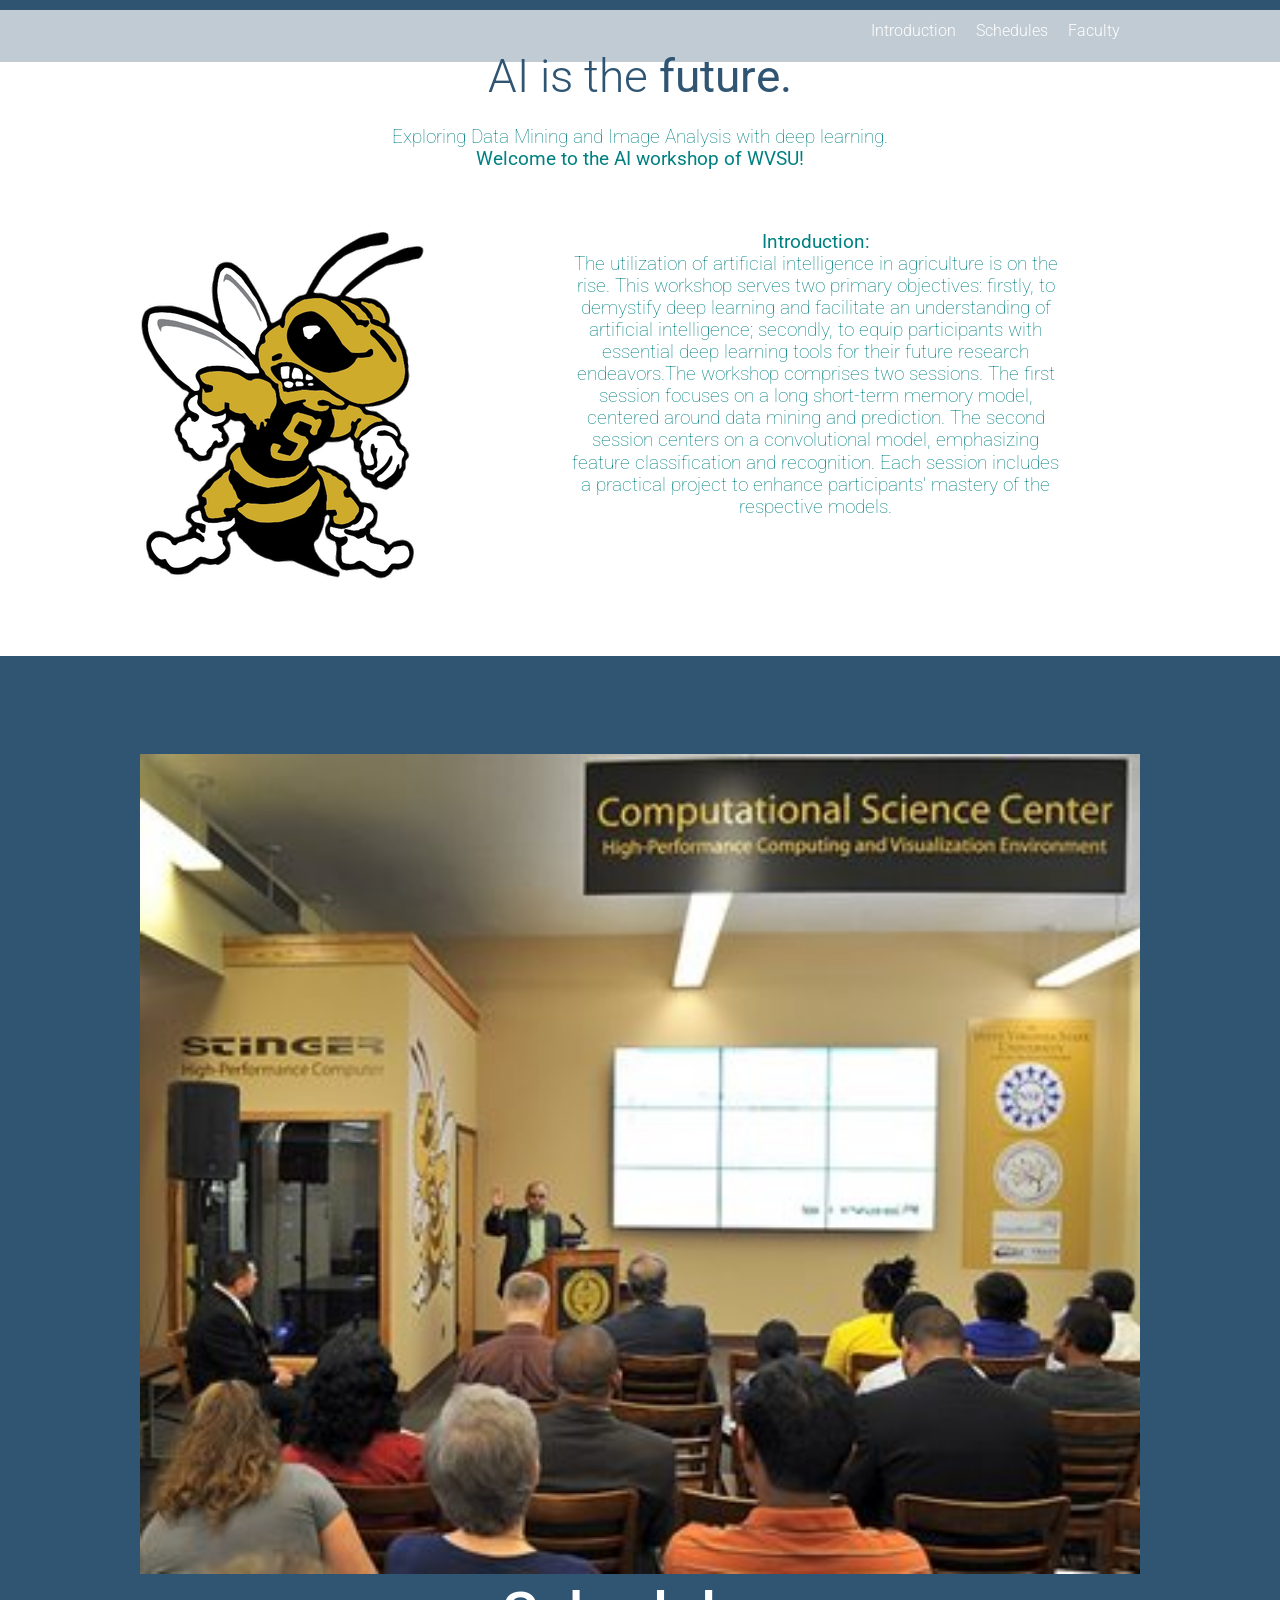
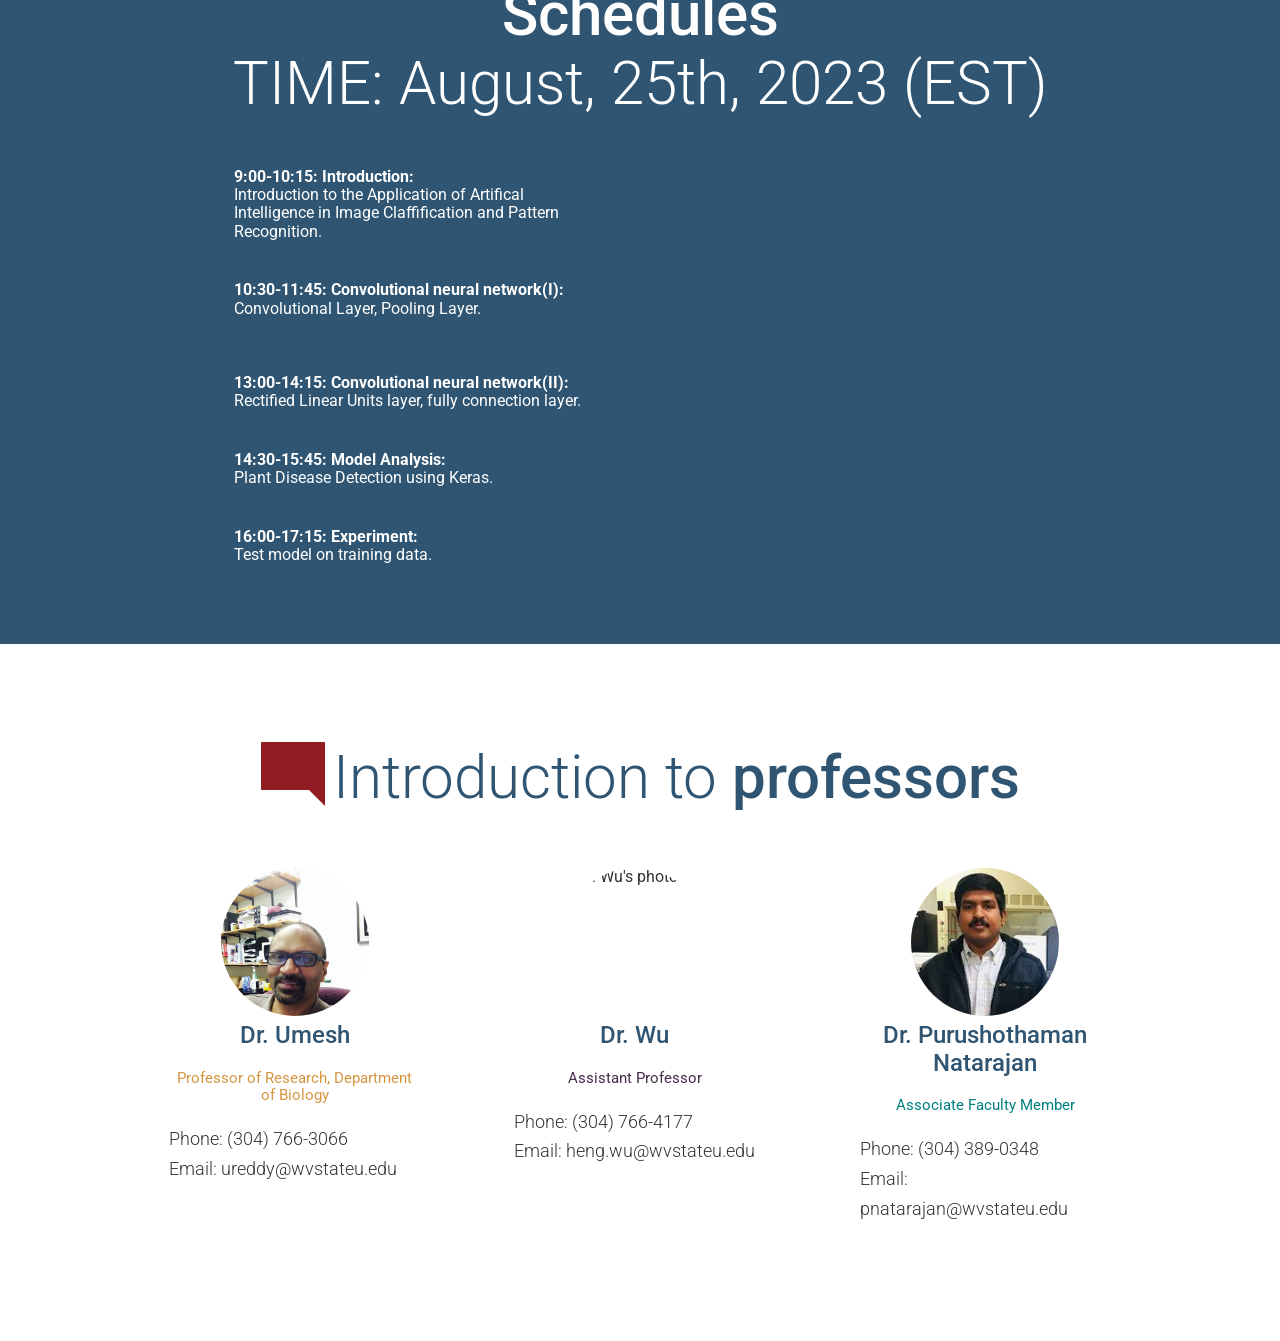
==== docs/index.html @ 5ffe2a47 "update the website" ====
<!doctype html><html class="htmlALL"><head id="top-"><meta name="viewport" content="width=device-width,initial-scale=1"/><link href="https://fonts.googleapis.com/css?family=Roboto:400,100,300,500,700" rel="stylesheet"><title>Artificial Intelligence Workshop, WVSU</title><meta name="keywords" content="AI workshop, WVSU"><meta name="description" content="The perfect pastiche of frontend and backend is my dream and ambition."><script defer="defer" src="698.e635b032599992b098b9.js"></script><script defer="defer" src="main.2eecd47213abffa13d63.js"></script><link href="styles.2eecd47213abffa13d63.css" rel="stylesheet"></head><body><header class="site-header"><div class="wrapper"><div class="site-header__menu-content"><nav class="primary-nav primary-nav--pull-right"><ul><li><a href="#introduction" id="our-introduction-link">Introduction</a></li><li><a href="#schedules" id="schedules-link">Schedules</a></li><li><a href="#faculty" id="faculty-link">Faculty</a></li></ul></nav></div></div></header><div class="large-hero"><div class="large-hero__text-content"><div class="wrapper"><h1 class="large-hero__title">AI workshop, WVSU</h1><h2 class="large-hero__subtitle"></h2><p class="large-hero__description"></p></div></div></div><div id="introduction" class="page-section" data-matching-link="#our-beginning-link"><div class="wrapper"><h2 class="headline headline--centered headlne--light headline--b-margin-small">AI is the <strong>future.</strong></h2><h3 class="headline headline--centered headline--orange headline--small headline--narrow headline--light headline--b-margin-large">Exploring Data Mining and Image Analysis with deep learning. <strong>Welcome to the AI workshop of WVSU!</strong></h3><div class="wrapper wrapper--medium wrapper--b-margin"></div><div class="row row--gutters generic-content-container wrapper--b-margin picture--uppermost-2nd"><div class="row__medium-4 row__medium-4--larger row__b-margin-until-medium"><picture><img class="lazyload" data-srcset="
            assets/images/WVSU.png" alt="WVSU's logo"></picture></div><div class="row__medium-8 row__medium-8--smaller"><div class="generic-content-container"><h2 class="headline headline--no-t-margin headline headline--centered headline--orange headline--small headline--narrow headline--light headline--b-margin-large"><strong>Introduction:</strong><br/>The utilization of artificial intelligence in agriculture is on the rise. This workshop serves two primary objectives: firstly, to demystify deep learning and facilitate an understanding of artificial intelligence; secondly, to equip participants with essential deep learning tools for their future research endeavors.The workshop comprises two sessions. The first session focuses on a long short-term memory model, centered around data mining and prediction. The second session centers on a convolutional model, emphasizing feature classification and recognition. Each session includes a practical project to enhance participants' mastery of the respective models.</h2></div></div></div></div></div><div id="schedules" class="page-section page-section--blue" data-matching-link="#projects-link"><div class="wrapper"><h2 class="section-title"><img class="section-title__icon" src="assets/images/Stinger4.jpg" style="width: 100%; height: 100%"><br/><strong>Schedules</strong><br/>TIME: August, 25th, 2023 (EST)</h2><div class="row row--gutters-large generic-content-container"><div class="row__medium-6"><div class="feature-item"><strong>9:00-10:15: Introduction:</strong><br/>Introduction to the Application of Artifical Intelligence in Image Claffification and Pattern Recognition.</div><div class="feature-item"><strong>10:30-11:45: Convolutional neural network(I):</strong> Convolutional Layer, Pooling Layer.<br/></div></div></div><div class="row__medium-6"><div class="feature-item"><strong>13:00-14:15: Convolutional neural network(II):</strong><br/>Rectified Linear Units layer, fully connection layer.</div></div><div class="row__medium-6"><div class="feature-item"><strong>14:30-15:45: Model Analysis:</strong><br/>Plant Disease Detection using Keras.</div></div><div class="feature-item"><strong>16:00-17:15: Experiment:</strong><br/>Test model on training data.</div></div></div><div id="faculty" class="page-section page-section--testimonials page-section--no-b-padding-until-large" data-matching-link="#testimonials-link"><div class="wrapper wrapper--no-padding-until-large"><h2 class="section-title section-title--blue"><img class="section-title__icon" src="assets/images/icons/comment.svg">Introduction to <strong>professors</strong></h2><div class="row row--gutters row--gutters-small row--equal-height-at-large row--t-padding generic-content-container"><div class="row__large-4"><div class="testimonial"><div class="testimonial__photo"><img class="lazyload" sizes="160px" data-srcset="assets/images/Padma.JPG" alt="Dr. Padma"></div><h3 class="testimonial__title">Dr. Umesh</h3><h4 class="testimonial__subtitle testimonial__subtitle__orange">Professor of Research, Department of Biology</h4><p>Phone: (304) 766-3066<br/>Email: ureddy@wvstateu.edu</p></div></div><div class="row__large-4"><div class="testimonial"><div class="testimonial__photo"><img class="lazyload" sizes="160px" data-srcset="assets/images/Heng_Wu.jpg" alt="Dr. Wu's photo"></div><h3 class="testimonial__title">Dr. Wu</h3><h4 class="testimonial__subtitle testimonial__subtitle__aubergine">Assistant Professor</h4><p>Phone: (304) 766-4177<br/>Email: heng.wu@wvstateu.edu</p></div></div><div class="row__large-4"><div class="testimonial testimonial--last"><div class="testimonial__photo"><img class="lazyload" sizes="160px" data-srcset="assets/images/Umesh.jpg
              " alt="Cat McKitty"></div><h3 class="testimonial__title">Dr. Purushothaman Natarajan<h4 class="testimonial__subtitle testimonial__subtitle__teal">Associate Faculty Member</h4><p>Phone: (304) 389-0348<br/>Email: pnatarajan@wvstateu.edu</p></h3></div></div></div></div></div><div id="copy-right"></div></body></html>
---- docs/styles.2eecd47213abffa13d63.css ----
/*! normalize.css v8.0.1 | MIT License | github.com/necolas/normalize.css */html{line-height:1.15;-webkit-text-size-adjust:100%}body{margin:0}main{display:block}h1{font-size:2em;margin:.67em 0}hr{box-sizing:content-box;height:0;overflow:visible}pre{font-family:monospace,monospace;font-size:1em}a{background-color:transparent}abbr[title]{border-bottom:none;text-decoration:underline;-webkit-text-decoration:underline dotted;text-decoration:underline dotted}b,strong{font-weight:bolder}code,kbd,samp{font-family:monospace,monospace;font-size:1em}small{font-size:80%}sub,sup{font-size:75%;line-height:0;position:relative;vertical-align:baseline}sub{bottom:-.25em}sup{top:-.5em}img{border-style:none}button,input,optgroup,select,textarea{font-family:inherit;font-size:100%;line-height:1.15;margin:0}button,input{overflow:visible}button,select{text-transform:none}[type=button],[type=reset],[type=submit],button{-webkit-appearance:button}[type=button]::-moz-focus-inner,[type=reset]::-moz-focus-inner,[type=submit]::-moz-focus-inner,button::-moz-focus-inner{border-style:none;padding:0}[type=button]:-moz-focusring,[type=reset]:-moz-focusring,[type=submit]:-moz-focusring,button:-moz-focusring{outline:1px dotted ButtonText}fieldset{padding:.35em .75em .625em}legend{box-sizing:border-box;color:inherit;display:table;max-width:100%;padding:0;white-space:normal}progress{vertical-align:baseline}textarea{overflow:auto}[type=checkbox],[type=radio]{box-sizing:border-box;padding:0}[type=number]::-webkit-inner-spin-button,[type=number]::-webkit-outer-spin-button{height:auto}[type=search]{-webkit-appearance:textfield;outline-offset:-2px}[type=search]::-webkit-search-decoration{-webkit-appearance:none}::-webkit-file-upload-button{-webkit-appearance:button;font:inherit}details{display:block}summary{display:list-item}[hidden],template{display:none}html{scroll-behavior:smooth}body{font-family:Roboto,sans-serif;color:#333}img{max-width:100%;height:auto}*{box-sizing:border-box}a{color:#d59541}.higurashi{color:#8f1d21;text-decoration:none}.large-hero{border-bottom:10px solid #2f5572;position:relative}.large-hero__image{display:block;width:100%;z-index:20}.large-hero__text-content{padding-top:60px;position:absolute;top:50%;transform:translateY(-30%);left:0;width:100%;text-align:center;z-index:10}@media (min-width:800px){.large-hero__text-content{transform:translateY(-100%)}}.large-hero__title{font-weight:300;color:#fff;font-size:2.4rem;margin:0}@media (min-width:530px){.large-hero__title{font-size:2.875rem}}@media (min-width:800px){.large-hero__title{transform:translateY(100%)}}@media (min-width:1010px){.large-hero__title{transform:translateY(-15%)}}.large-hero__subtitle{font-weight:300;color:rgba(165,42,42,.7);font-size:1.5rem;margin:0}@media (min-width:530px){.large-hero__subtitle{transform:translateY(-5px)}}@media (min-width:800px){.large-hero__subtitle{transform:translateY(200%)}}@media (min-width:1010px){.large-hero__subtitle{font-size:4.8rem;transform:translateY(0);z-index:1999}}.large-hero__description{font-size:2.875 rem;transform:translateY(-1rem)}@media (min-width:530px){.large-hero__description{font-size:1.875rem;transform:translateY(-2.5rem)}}@media (min-width:800px){.large-hero__description{transform:translateY(100%)}}@media (min-width:1010px){.large-hero__description{transform:translateY(20%)}}.large-hero__description{font-weight:100;text-shadow:2px 2px 0 rgba(0,0,0,.1);max-width:30rem;padding:0;margin-left:auto;margin-right:auto;color:red}.reveal-item{opacity:0;transition:opacity 1.5s ease-out,transform 1.5s ease-out;transform:scale(1.15)}.reveal-item--is-visible{opacity:1;transform:scale(1)}.btn{background-color:#2f5572;color:#fff;text-decoration:none;padding:.75rem 1.2rem;display:inline-block}.btn__orange{background-color:#d59541}.btn__large{padding:1.1rem 1.9rem;transform:translateY(-2rem)}@media (min-width:530px){.btn__large{font-size:1.25rem}}@media (min-width:800px){.btn__large{transform:translateY(1rem)}}.js-btn--orange-submit{display:block;margin-top:.675rem}.js-btn--orange-submit,.wrapper{margin-left:auto;margin-right:auto}.wrapper{overflow:hidden;padding-left:18px;padding-right:18px;max-width:1036px;z-index:1999}.wrapper--medium{max-width:976px}.wrapper--narrow{max-width:470px}.wrapper--no-padding-until-medium{padding-left:0;padding-right:0}@media (min-width:800px){.wrapper--no-padding-until-medium{padding-left:18px;padding-right:18px}}.wrapper--no-padding-until-large{padding-left:0;padding-right:0}@media (min-width:1010px){.wrapper--no-padding-until-large{padding-left:18px;padding-right:18px}}.wrapper .wrapper{padding-left:0;padding-right:0}.wrapper --b-margin{padding-bottom:1rem}@media (min-width:530px){.page-section{padding:1.2rem 0}}@media (min-width:800px){.page-section{padding:4.5rem 0}}@media (min-width:1010px){.page-section{padding:2.5rem 0}}.page-section--no-b-padding-until-medium{padding-bottom:0}@media (min-width:800px){.page-section--no-b-padding-until-medium{padding-bottom:4.5rem}}.page-section--no-b-padding-until-large{padding-bottom:0}@media (min-width:1010px){.page-section--no-b-padding-until-large{padding-bottom:4.5rem}}.page-section--blue{background-color:#2f5572;color:#fff}.page-section--testimonials{background-color:#e0e6ef}@media (min-width:1010px){.page-section--testimonials{background:url(../../assets/images/shell-bg.jpg) top no-repeat;background-size:cover}}.headline{font-weight:300;color:#2f5572;font-size:1.9rem}@media (min-width:530px){.headline{font-size:2.875rem}}.headline--centered{text-align:center}@media (min-width:1010px){.headline--centered{margin-top:0}}.headline--orange{color:teal}.headline--small{font-size:1.2rem}.headline--narrow{max-width:500px;margin-left:auto;margin-right:auto}.headline--light{font-weight:100}.headline--b-margin-small{margin-bottom:.5em}.headline--b-margin-large{margin-bottom:1.6em}@media (min-width:1010px){.headline--b-margin-large{margin-top:1rem}}.headline--no-t-margin{margin-top:0}.row--t-padding{padding-top:80px}.row{margin-bottom:1rem}@media (min-width:800px){.row{display:grid;margin-top:1.875rem;grid-template-columns:repeat(12,1fr)}.row__b-margin-until-medium{margin-bottom:0}.row--gutters{-moz-column-gap:5.3%;column-gap:5.3%}.row--gutters-large{-moz-column-gap:8%;column-gap:8%}.row--gutters-small{-moz-column-gap:3.6%;column-gap:3.6%}.row__large-1,.row__large-2,.row__large-3,.row__large-4,.row__large-5,.row__large-6,.row__large-7,.row__large-8,.row__large-9,.row__large-10,.row__large-11,.row__large-12{grid-column:span 12}.row__medium-4{grid-column:span 4}.row__medium-6{grid-column:span 6}.row__medium-8{grid-column:span 8}}@media (min-width:1010px){.row{display:grid;grid-template-columns:repeat(12,1fr)}.row__b-margin-until-large{margin-bottom:0}.row__large-4{grid-column:span 4}.row__large-6{grid-column:span 6}.row__large-8{grid-column:span 8}}.row__b-margin-until-medium{margin-bottom:1rem}@media (min-width:800px){.row--equal-height-at-medium{display:flex}}.row--equal-height-at-medium>div{float:none;display:flex}@media (min-width:1010px){.row--equal-height-at-large>div{display:flex}}.clear-me{clear:both}.generic-content-container p{font-weight:300;line-height:1.65;margin:0 0 1.8rem}@media (min-width:530px){.generic-content-container p{font-size:1.125rem}}.generic-content-container p a{font-weight:700}.section-title{font-size:2.55rem;font-weight:300;text-align:center}@media (min-width:530px){.section-title{font-size:3.75rem}}.section-title strong{font-weight:500}.section-title--blue{color:#2f5572}.section-title--less-margin{margin-bottom:1.3rem;margin-top:0}.section-title__icon{display:block;margin-left:auto;margin-right:auto;margin-bottom:.6rem}@media (min-width:530px){.section-title__icon{position:relative;top:8px;margin-right:.5rem;margin-left:0;margin-bottom:0;display:inline-block}}.feature-item{position:relative;padding-left:0}@media (min-width:530px){.feature-item{padding-left:94px}}.feature-item{padding-bottom:2.5rem}.feature-item__icon{display:block;margin:0 auto}@media (min-width:530px){.feature-item__icon{position:absolute;left:0}}.feature-item__title{font-size:1.6rem;font-weight:300;margin-top:.7em;margin-bottom:.8rem;margin-left:0;text-align:center}@media (min-width:530px){.feature-item__title{text-align:left;margin-top:1em;font-size:1.875rem}}.testimonial{background-color:hsla(0,0%,100%,.8);padding:0 18px 1px;margin-bottom:98px}@media (min-width:1010px){.testimonial{margin-bottom:0;padding:0 1.8125rem 1px}}.testimonial--last{margin-bottom:-1rem}@media (min-width:1010px){.testimonial--last{margin-bottom:0}}.testimonial__photo{border-radius:50%;overflow:hidden;width:160px;height:160px;margin:0 auto -80px;position:relative;top:-80px;border:6px solid hsla(0,0%,100%,.8)}.testimonial__title{color:#2f5572;text-align:center;font-size:1.5rem;font-weight:500;margin:0}.testimonial__subtitle{color:#d59541;text-align:center;font-weight:400;font-size:.9375rem;margin-top:.25rem 0 1rem 0}.testimonial__subtitle__orange{color:#d59541}.testimonial__subtitle__aubergine{color:#472c4c}.testimonial__subtitle__teal{color:teal}.site-footer{background-color:#2f5572;color:#fff;padding:.5rem 0;text-align:center}.site-footer__text{display:block;margin-bottom:2rem;font-weight:200}@media (min-width:800px){.site-footer__text{display:inline;margin-bottom:0;margin-right:1.4rem}}.site-header{padding:10px 0;position:absolute;width:100%;z-index:2000;transition:background-color .3s ease-out}.site-header--is-expanded{background-color:rgba(47,85,114,.55)}@media (min-width:800px){.site-header--is-expanded{position:fixed;background-color:rgba(47,85,114,.55)}}@media (min-width:800px){.site-header{position:fixed;background-color:rgba(47,85,114,.3)}.site-header--dark{background-color:rgba(23,51,72,.85)}}@media (min-width:800px){.site-header__btn-container{order:2}}.site-header__logo{position:absolute;top:0;left:50%;transition:all .3s ease-out;transform:translateX(-50%) scale(.8);transform-origin:50% 0;background-color:rgba(130,221,94,.55);padding:25px 36px;border-radius:30%}@media (min-width:800px){.site-header__logo{left:auto;transform:translateX(0);padding:25px 36px}.site-header--dark .site-header__logo{transform:scale(.45) translateY(.55rem);background-color:teal}}@media (min-width:1010px){.site-header--dark .site-header__logo{transform:scale(.35) rotate(50deg) translateY(5rem)}}.site-header__logo__graphic{text-indent:-9999px}.site-header__menu-icon{width:20px;height:19px;position:absolute;top:10px;right:10px;z-index:10}.site-header__menu-icon:before{content:"";position:absolute;top:0;left:0;width:20px;height:3px;background-color:teal;transform-origin:0 0;transition:transform .3s ease-out}.site-header__menu-icon__middle{position:absolute;top:8px;left:0;width:20px;height:1.5px;background-color:teal;transition:all .3f ease-out;transform-origin:0 50%}@media (min-width:800px){.site-header__menu-icon__middle{display:none}}.site-header__menu-icon:after{content:"";position:absolute;bottom:0;left:0;width:20px;height:3px;background-color:teal;transform-origin:0 100%;transition:transform .3f ease-out}@media (min-width:800px){.site-header__menu-icon,.site-header__menu-icon:after{display:none}}.site-header__menu-icon--close-x:before{transform:rotate(45deg) scaleX(1.25);background-color:#8f1d21;height:4px}.site-header__menu-icon--close-x .site-header__menu-icon__middle{opacity:0;transform:scaleX(0)}.site-header__menu-icon--close-x:after{transform:rotate(-45deg) scaleX(1.25) translateY(1px);background-color:#8f1d21;height:4px}.site-header__menu-content{opacity:0;transform:scale(1.2);transition:all .3s ease-out;z-index:-10;position:relative;display:block;padding-top:90px;text-align:center}@media (min-width:800px){.site-header__menu-content{display:flex;justify-content:flex-end;opacity:1;z-index:1;padding-top:0;transform:scale(1)}}.site-header__menu-content--is-visible{opacity:1;z-index:1;transform:scale(1)}.primary-nav{padding-top:10px}@media (min-width:800px){.primary-nav{padding-top:0}}.primary-nav ul{margin:0;padding:0}.primary-nav li{list-style:none;display:inline-block;padding-right:7px}@media (min-width:800px){.primary-nav li{padding-right:20px}}.primary-nav li:last-child{padding-right:0}@media (min-width:800px){.primary-nav li:last-child{padding-right:20px}}.primary-nav a{color:#fff;font-weight:300;text-decoration:none;display:block;padding:5px 8px;font-size:.8rem;background-color:rgba(47,85,114,.5)}@media (min-width:800px){.primary-nav a{font-size:1rem;padding:12px 0;background-color:transparent}.primary-nav a.is-current-link{color:#fabb69}}.modal{opacity:0;visibility:hidden;transform:scale(1.2);transition:all .3s ease-out;position:fixed;top:0;bottom:0;left:0;right:0;color:#472c4c;background-color:hsla(0,0%,100%,.94);z-index:50000;display:flex}.modal--is-visible{opacity:1;visibility:visible;transform:scale(1)}.modal__inner{flex:1;margin:auto}.modal__description{text-align:center;font-size:1.3rem;font-weight:300;color:teal}.modal__close{position:absolute;top:15px;right:15px;font-size:2rem;transform:scaleX(1.2);transform-origin:100% 0;cursor:pointer;color:teal;transition:.3s ease-in-out}.modal__close:hover{color:#8f1d21;transform:rotate(-3deg) scaleX(1.3)}.social-icons{text-align:center}.social-icons__icon{background-color:#d59541;display:inline-block;width:100px;height:72px;margin:0 5px 5px;position:relative}@media (min-width:530px){.social-icons__icon{width:72px;height:72px}}.social-icons__icon img{display:block;position:absolute;top:50%;left:50%;transform:translate(-50%,-50%)}.client-area{padding:13px;text-align:center}.client-area__form-inner{display:grid;grid-row-gap:5px}@media (min-width:530px){.client-area__form-inner{grid-row-gap:10px}}@media (min-width:800px){.client-area__form-inner{grid-row-gap:15px}}@media (min-width:1010px){.client-area__form-inner{grid-column-gap:30px;grid-row-gap:10px;grid-template-columns:repeat(auto-fill,minmax(250px,1fr))}}@media (min-width:1010px){.client-area__input-full-wdith{transform:translateX(115%)}}.client-area__error{color:red}@media (min-width:1010px){.client-area__error{margin-bottom:0}}.client-area__content_area_h3{text-align:center;color:#472c4c;margin-top:.5rem;margin-bottom:.5rem}.client-area__content_area_p{text-align:center;color:teal;margin-top:.5rem;margin-bottom:.5rem}.body-no-scroll{overflow:hidden}@media (min-width:800px){.top{font-weight:400;display:block;position:fixed;bottom:0;right:0;background-color:rgba(0,128,128,.3);color:#000;padding:1rem;border-radius:50%;transition:.3s ease-out}.top:hover{text-shadow:1px 1px red;transform:rotate(-20deg) scale(1.15) translateY(-1rem);cursor:pointer}.top__hidden{width:0;height:0;margin:0;padding:0;border:none}}
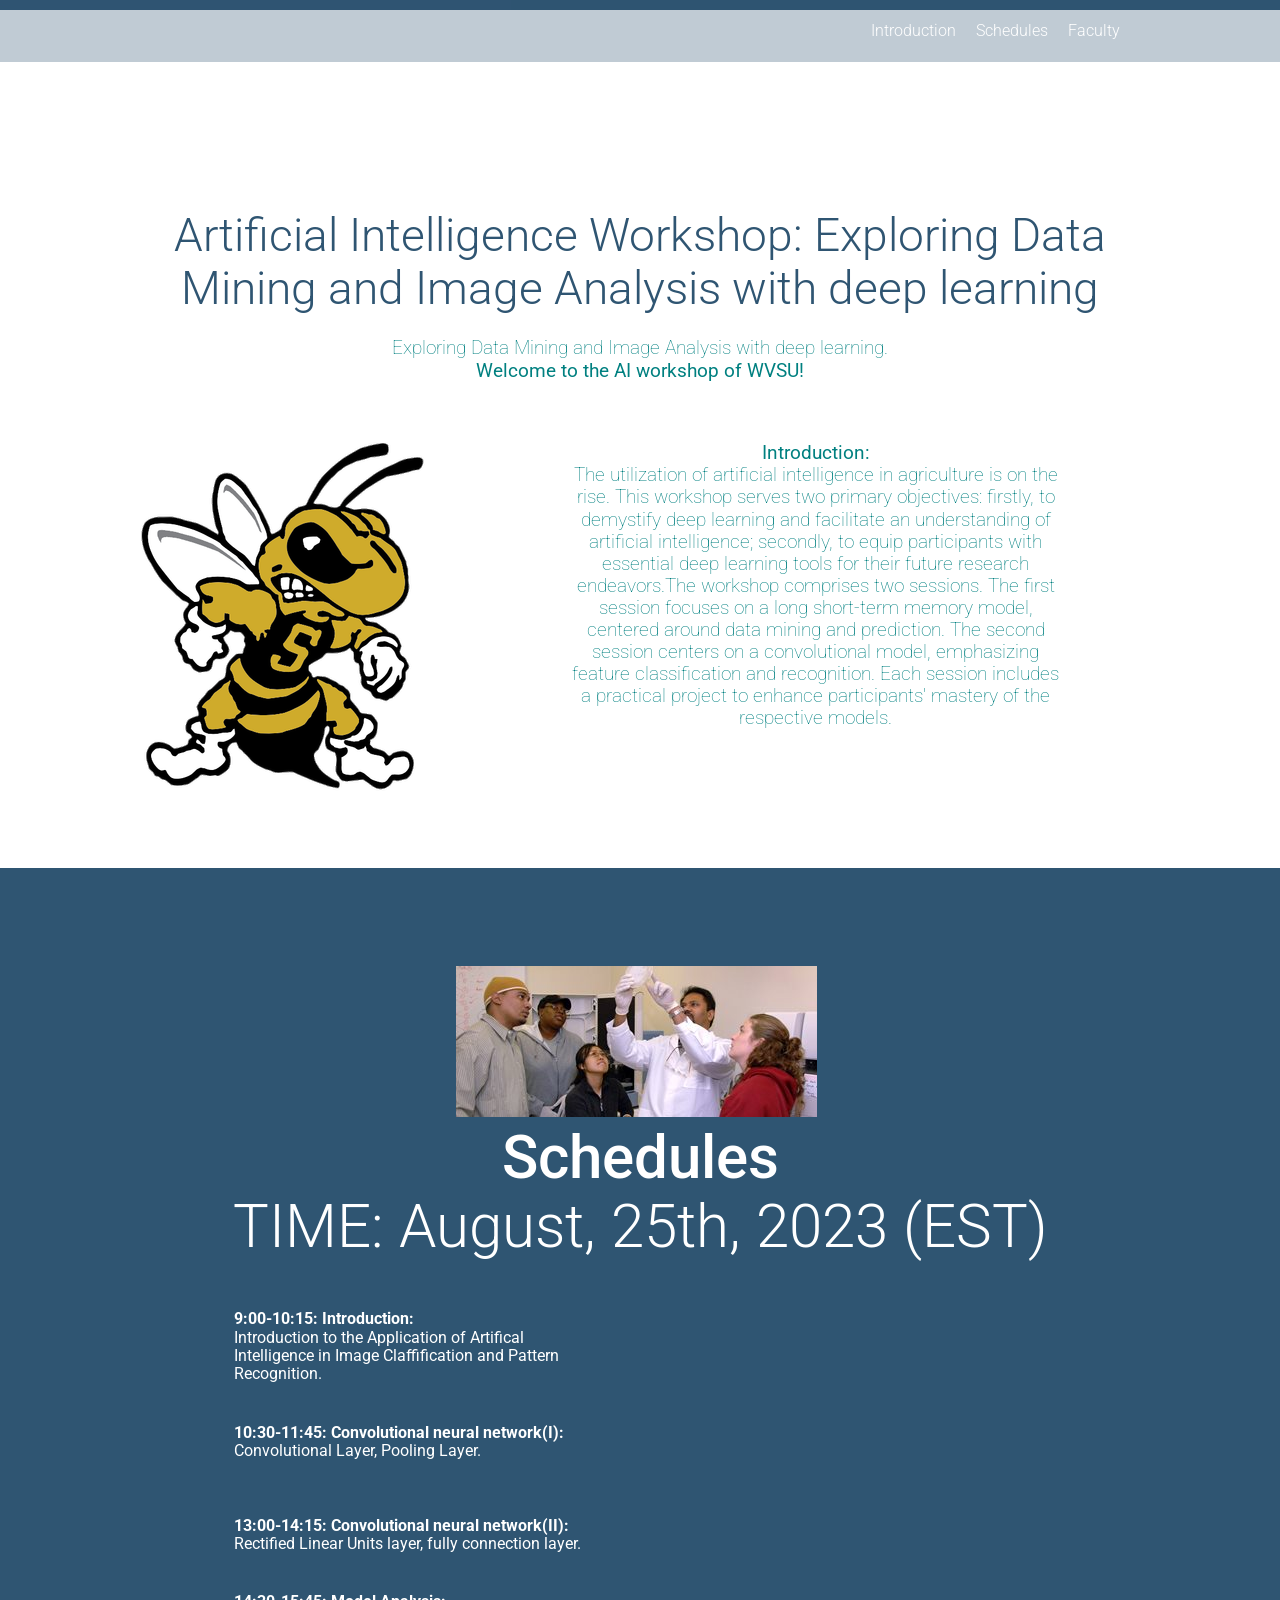
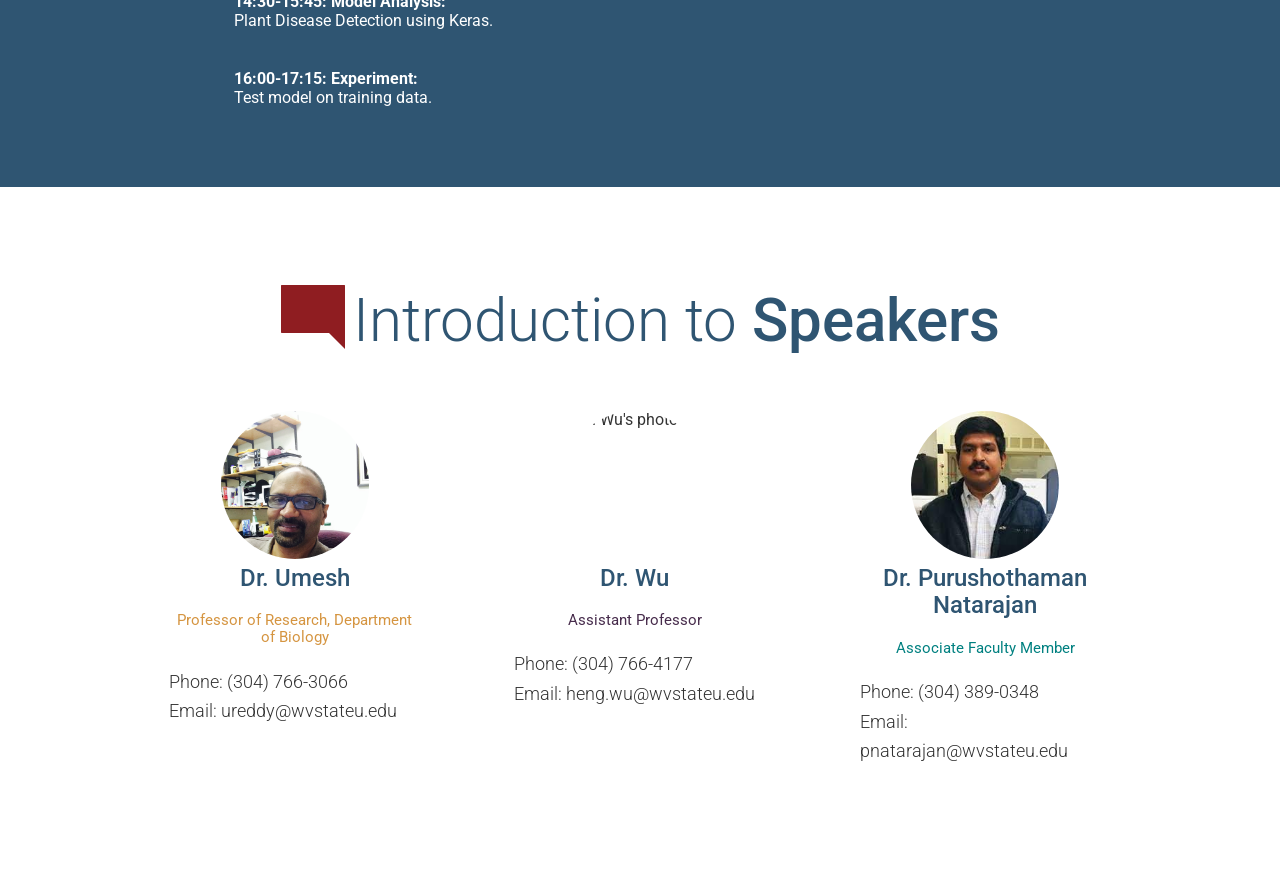
==== commit 6ce2e877: "update" ====
--- a/docs/index.html
+++ b/docs/index.html
@@ -1,3 +1,3 @@
-<!doctype html><html class="htmlALL"><head id="top-"><meta name="viewport" content="width=device-width,initial-scale=1"/><link href="https://fonts.googleapis.com/css?family=Roboto:400,100,300,500,700" rel="stylesheet"><title>Artificial Intelligence Workshop, WVSU</title><meta name="keywords" content="AI workshop, WVSU"><meta name="description" content="The perfect pastiche of frontend and backend is my dream and ambition."><script defer="defer" src="698.e635b032599992b098b9.js"></script><script defer="defer" src="main.2eecd47213abffa13d63.js"></script><link href="styles.2eecd47213abffa13d63.css" rel="stylesheet"></head><body><header class="site-header"><div class="wrapper"><div class="site-header__menu-content"><nav class="primary-nav primary-nav--pull-right"><ul><li><a href="#introduction" id="our-introduction-link">Introduction</a></li><li><a href="#schedules" id="schedules-link">Schedules</a></li><li><a href="#faculty" id="faculty-link">Faculty</a></li></ul></nav></div></div></header><div class="large-hero"><div class="large-hero__text-content"><div class="wrapper"><h1 class="large-hero__title">AI workshop, WVSU</h1><h2 class="large-hero__subtitle"></h2><p class="large-hero__description"></p></div></div></div><div id="introduction" class="page-section" data-matching-link="#our-beginning-link"><div class="wrapper"><h2 class="headline headline--centered headlne--light headline--b-margin-small">AI is the <strong>future.</strong></h2><h3 class="headline headline--centered headline--orange headline--small headline--narrow headline--light headline--b-margin-large">Exploring Data Mining and Image Analysis with deep learning. <strong>Welcome to the AI workshop of WVSU!</strong></h3><div class="wrapper wrapper--medium wrapper--b-margin"></div><div class="row row--gutters generic-content-container wrapper--b-margin picture--uppermost-2nd"><div class="row__medium-4 row__medium-4--larger row__b-margin-until-medium"><picture><img class="lazyload" data-srcset="
-            assets/images/WVSU.png" alt="WVSU's logo"></picture></div><div class="row__medium-8 row__medium-8--smaller"><div class="generic-content-container"><h2 class="headline headline--no-t-margin headline headline--centered headline--orange headline--small headline--narrow headline--light headline--b-margin-large"><strong>Introduction:</strong><br/>The utilization of artificial intelligence in agriculture is on the rise. This workshop serves two primary objectives: firstly, to demystify deep learning and facilitate an understanding of artificial intelligence; secondly, to equip participants with essential deep learning tools for their future research endeavors.The workshop comprises two sessions. The first session focuses on a long short-term memory model, centered around data mining and prediction. The second session centers on a convolutional model, emphasizing feature classification and recognition. Each session includes a practical project to enhance participants' mastery of the respective models.</h2></div></div></div></div></div><div id="schedules" class="page-section page-section--blue" data-matching-link="#projects-link"><div class="wrapper"><h2 class="section-title"><img class="section-title__icon" src="assets/images/Stinger4.jpg" style="width: 100%; height: 100%"><br/><strong>Schedules</strong><br/>TIME: August, 25th, 2023 (EST)</h2><div class="row row--gutters-large generic-content-container"><div class="row__medium-6"><div class="feature-item"><strong>9:00-10:15: Introduction:</strong><br/>Introduction to the Application of Artifical Intelligence in Image Claffification and Pattern Recognition.</div><div class="feature-item"><strong>10:30-11:45: Convolutional neural network(I):</strong> Convolutional Layer, Pooling Layer.<br/></div></div></div><div class="row__medium-6"><div class="feature-item"><strong>13:00-14:15: Convolutional neural network(II):</strong><br/>Rectified Linear Units layer, fully connection layer.</div></div><div class="row__medium-6"><div class="feature-item"><strong>14:30-15:45: Model Analysis:</strong><br/>Plant Disease Detection using Keras.</div></div><div class="feature-item"><strong>16:00-17:15: Experiment:</strong><br/>Test model on training data.</div></div></div><div id="faculty" class="page-section page-section--testimonials page-section--no-b-padding-until-large" data-matching-link="#testimonials-link"><div class="wrapper wrapper--no-padding-until-large"><h2 class="section-title section-title--blue"><img class="section-title__icon" src="assets/images/icons/comment.svg">Introduction to <strong>professors</strong></h2><div class="row row--gutters row--gutters-small row--equal-height-at-large row--t-padding generic-content-container"><div class="row__large-4"><div class="testimonial"><div class="testimonial__photo"><img class="lazyload" sizes="160px" data-srcset="assets/images/Padma.JPG" alt="Dr. Padma"></div><h3 class="testimonial__title">Dr. Umesh</h3><h4 class="testimonial__subtitle testimonial__subtitle__orange">Professor of Research, Department of Biology</h4><p>Phone: (304) 766-3066<br/>Email: ureddy@wvstateu.edu</p></div></div><div class="row__large-4"><div class="testimonial"><div class="testimonial__photo"><img class="lazyload" sizes="160px" data-srcset="assets/images/Heng_Wu.jpg" alt="Dr. Wu's photo"></div><h3 class="testimonial__title">Dr. Wu</h3><h4 class="testimonial__subtitle testimonial__subtitle__aubergine">Assistant Professor</h4><p>Phone: (304) 766-4177<br/>Email: heng.wu@wvstateu.edu</p></div></div><div class="row__large-4"><div class="testimonial testimonial--last"><div class="testimonial__photo"><img class="lazyload" sizes="160px" data-srcset="assets/images/Umesh.jpg
+<!doctype html><html class="htmlALL"><head id="top-"><meta name="viewport" content="width=device-width,initial-scale=1"/><link href="https://fonts.googleapis.com/css?family=Roboto:400,100,300,500,700" rel="stylesheet"><title>Artificial Intelligence Workshop, WVSU</title><meta name="keywords" content="AI workshop, WVSU"><meta name="description" content="The perfect pastiche of frontend and backend is my dream and ambition."><script defer="defer" src="698.e635b032599992b098b9.js"></script><script defer="defer" src="main.91703d9a376bd09594d3.js"></script><link href="styles.91703d9a376bd09594d3.css" rel="stylesheet"></head><body><header class="site-header"><div class="wrapper"><div class="site-header__menu-content"><nav class="primary-nav primary-nav--pull-right"><ul><li><a href="#introduction" id="our-introduction-link">Introduction</a></li><li><a href="#schedules" id="schedules-link">Schedules</a></li><li><a href="#faculty" id="faculty-link">Faculty</a></li></ul></nav></div></div></header><div class="large-hero"><div class="large-hero__text-content"><div class="wrapper"><h1 class="large-hero__title">AI workshop, WVSU</h1><h2 class="large-hero__subtitle"></h2><p class="large-hero__description"></p></div></div></div><div id="introduction" class="page-section" data-matching-link="#our-beginning-link"><div class="wrapper"><h2 class="headline headline--centered headlne--light headline--b-margin-small"><br/><br/><br/>Artificial Intelligence Workshop: Exploring Data Mining and Image Analysis with deep learning</h2><h3 class="headline headline--centered headline--orange headline--small headline--narrow headline--light headline--b-margin-large">Exploring Data Mining and Image Analysis with deep learning. <strong>Welcome to the AI workshop of WVSU!</strong></h3><div class="wrapper wrapper--medium wrapper--b-margin"></div><div class="row row--gutters generic-content-container wrapper--b-margin picture--uppermost-2nd"><div class="row__medium-4 row__medium-4--larger row__b-margin-until-medium"><picture><img class="lazyload" data-srcset="
+            assets/images/WVSU.png" alt="WVSU's logo"></picture></div><div class="row__medium-8 row__medium-8--smaller"><div class="generic-content-container"><h2 class="headline headline--no-t-margin headline headline--centered headline--orange headline--small headline--narrow headline--light headline--b-margin-large"><strong>Introduction:</strong><br/>The utilization of artificial intelligence in agriculture is on the rise. This workshop serves two primary objectives: firstly, to demystify deep learning and facilitate an understanding of artificial intelligence; secondly, to equip participants with essential deep learning tools for their future research endeavors.The workshop comprises two sessions. The first session focuses on a long short-term memory model, centered around data mining and prediction. The second session centers on a convolutional model, emphasizing feature classification and recognition. Each session includes a practical project to enhance participants' mastery of the respective models.</h2></div></div></div></div></div><div id="schedules" class="page-section page-section--blue" data-matching-link="#projects-link"><div class="wrapper"><h2 class="section-title"><img class="section-title__icon" src="assets/images/biology.jpg"><br/><strong>Schedules</strong><br/>TIME: August, 25th, 2023 (EST)</h2><div class="row row--gutters-large generic-content-container"><div class="row__medium-6"><div class="feature-item"><strong>9:00-10:15: Introduction:</strong><br/>Introduction to the Application of Artifical Intelligence in Image Claffification and Pattern Recognition.</div><div class="feature-item"><strong>10:30-11:45: Convolutional neural network(I):</strong> Convolutional Layer, Pooling Layer.<br/></div></div></div><div class="row__medium-6"><div class="feature-item"><strong>13:00-14:15: Convolutional neural network(II):</strong><br/>Rectified Linear Units layer, fully connection layer.</div></div><div class="row__medium-6"><div class="feature-item"><strong>14:30-15:45: Model Analysis:</strong><br/>Plant Disease Detection using Keras.</div></div><div class="feature-item"><strong>16:00-17:15: Experiment:</strong><br/>Test model on training data.</div></div></div><div id="faculty" class="page-section page-section--testimonials page-section--no-b-padding-until-large" data-matching-link="#testimonials-link"><div class="wrapper wrapper--no-padding-until-large"><h2 class="section-title section-title--blue"><img class="section-title__icon" src="assets/images/icons/comment.svg">Introduction to <strong>Speakers</strong></h2><div class="row row--gutters row--gutters-small row--equal-height-at-large row--t-padding generic-content-container"><div class="row__large-4"><div class="testimonial"><div class="testimonial__photo"><img class="lazyload" sizes="160px" data-srcset="assets/images/Padma.JPG" alt="Dr. Padma"></div><h3 class="testimonial__title">Dr. Umesh</h3><h4 class="testimonial__subtitle testimonial__subtitle__orange">Professor of Research, Department of Biology</h4><p>Phone: (304) 766-3066<br/>Email: ureddy@wvstateu.edu</p></div></div><div class="row__large-4"><div class="testimonial"><div class="testimonial__photo"><img class="lazyload" sizes="160px" data-srcset="assets/images/Heng_Wu.jpg" alt="Dr. Wu's photo"></div><h3 class="testimonial__title">Dr. Wu</h3><h4 class="testimonial__subtitle testimonial__subtitle__aubergine">Assistant Professor</h4><p>Phone: (304) 766-4177<br/>Email: heng.wu@wvstateu.edu</p></div></div><div class="row__large-4"><div class="testimonial testimonial--last"><div class="testimonial__photo"><img class="lazyload" sizes="160px" data-srcset="assets/images/Umesh.jpg
               " alt="Cat McKitty"></div><h3 class="testimonial__title">Dr. Purushothaman Natarajan<h4 class="testimonial__subtitle testimonial__subtitle__teal">Associate Faculty Member</h4><p>Phone: (304) 389-0348<br/>Email: pnatarajan@wvstateu.edu</p></h3></div></div></div></div></div><div id="copy-right"></div></body></html>
--- a/docs/styles.91703d9a376bd09594d3.css
+++ b/docs/styles.91703d9a376bd09594d3.css
@@ -0,0 +1 @@
+/*! normalize.css v8.0.1 | MIT License | github.com/necolas/normalize.css */html{line-height:1.15;-webkit-text-size-adjust:100%}body{margin:0}main{display:block}h1{font-size:2em;margin:.67em 0}hr{box-sizing:content-box;height:0;overflow:visible}pre{font-family:monospace,monospace;font-size:1em}a{background-color:transparent}abbr[title]{border-bottom:none;text-decoration:underline;-webkit-text-decoration:underline dotted;text-decoration:underline dotted}b,strong{font-weight:bolder}code,kbd,samp{font-family:monospace,monospace;font-size:1em}small{font-size:80%}sub,sup{font-size:75%;line-height:0;position:relative;vertical-align:baseline}sub{bottom:-.25em}sup{top:-.5em}img{border-style:none}button,input,optgroup,select,textarea{font-family:inherit;font-size:100%;line-height:1.15;margin:0}button,input{overflow:visible}button,select{text-transform:none}[type=button],[type=reset],[type=submit],button{-webkit-appearance:button}[type=button]::-moz-focus-inner,[type=reset]::-moz-focus-inner,[type=submit]::-moz-focus-inner,button::-moz-focus-inner{border-style:none;padding:0}[type=button]:-moz-focusring,[type=reset]:-moz-focusring,[type=submit]:-moz-focusring,button:-moz-focusring{outline:1px dotted ButtonText}fieldset{padding:.35em .75em .625em}legend{box-sizing:border-box;color:inherit;display:table;max-width:100%;padding:0;white-space:normal}progress{vertical-align:baseline}textarea{overflow:auto}[type=checkbox],[type=radio]{box-sizing:border-box;padding:0}[type=number]::-webkit-inner-spin-button,[type=number]::-webkit-outer-spin-button{height:auto}[type=search]{-webkit-appearance:textfield;outline-offset:-2px}[type=search]::-webkit-search-decoration{-webkit-appearance:none}::-webkit-file-upload-button{-webkit-appearance:button;font:inherit}details{display:block}summary{display:list-item}[hidden],template{display:none}html{scroll-behavior:smooth}body{font-family:Roboto,sans-serif;color:#333}img{max-width:100%;height:auto}*{box-sizing:border-box}a{color:#d59541}.higurashi{color:#8f1d21;text-decoration:none}.large-hero{border-bottom:10px solid #2f5572;position:relative}.large-hero__image{display:block;width:100%;z-index:20}.large-hero__text-content{padding-top:60px;position:absolute;top:50%;transform:translateY(-30%);left:0;width:100%;text-align:center;z-index:10}@media (min-width:800px){.large-hero__text-content{transform:translateY(-100%)}}.large-hero__title{font-weight:300;color:#fff;font-size:2.4rem;margin:0}@media (min-width:530px){.large-hero__title{font-size:2.875rem}}@media (min-width:800px){.large-hero__title{transform:translateY(100%)}}@media (min-width:1010px){.large-hero__title{transform:translateY(-15%)}}.large-hero__subtitle{font-weight:300;color:rgba(165,42,42,.7);font-size:1.5rem;margin:0}@media (min-width:530px){.large-hero__subtitle{transform:translateY(-5px)}}@media (min-width:800px){.large-hero__subtitle{transform:translateY(200%)}}@media (min-width:1010px){.large-hero__subtitle{font-size:4.8rem;transform:translateY(0);z-index:1999}}.large-hero__description{font-size:2.875 rem;transform:translateY(-1rem)}@media (min-width:530px){.large-hero__description{font-size:1.875rem;transform:translateY(-2.5rem)}}@media (min-width:800px){.large-hero__description{transform:translateY(100%)}}@media (min-width:1010px){.large-hero__description{transform:translateY(20%)}}.large-hero__description{font-weight:100;text-shadow:2px 2px 0 rgba(0,0,0,.1);max-width:30rem;padding:0;margin-left:auto;margin-right:auto;color:red}.reveal-item{opacity:0;transition:opacity 1.5s ease-out,transform 1.5s ease-out;transform:scale(1.15)}.reveal-item--is-visible{opacity:1;transform:scale(1)}.btn{background-color:#2f5572;color:#fff;text-decoration:none;padding:.75rem 1.2rem;display:inline-block}.btn__orange{background-color:#d59541}.btn__large{padding:1.1rem 1.9rem;transform:translateY(-2rem)}@media (min-width:530px){.btn__large{font-size:1.25rem}}@media (min-width:800px){.btn__large{transform:translateY(1rem)}}.js-btn--orange-submit{display:block;margin-top:.675rem}.js-btn--orange-submit,.wrapper{margin-left:auto;margin-right:auto}.wrapper{overflow:hidden;padding-left:18px;padding-right:18px;max-width:1036px;z-index:1999}.wrapper--medium{max-width:976px}.wrapper--narrow{max-width:470px}.wrapper--no-padding-until-medium{padding-left:0;padding-right:0}@media (min-width:800px){.wrapper--no-padding-until-medium{padding-left:18px;padding-right:18px}}.wrapper--no-padding-until-large{padding-left:0;padding-right:0}@media (min-width:1010px){.wrapper--no-padding-until-large{padding-left:18px;padding-right:18px}}.wrapper .wrapper{padding-left:0;padding-right:0}.wrapper --b-margin{padding-bottom:1rem}@media (min-width:530px){.page-section{padding:1.2rem 0}}@media (min-width:800px){.page-section{padding:4.5rem 0}}@media (min-width:1010px){.page-section{padding:2.5rem 0}}.page-section--no-b-padding-until-medium{padding-bottom:0}@media (min-width:800px){.page-section--no-b-padding-until-medium{padding-bottom:4.5rem}}.page-section--no-b-padding-until-large{padding-bottom:0}@media (min-width:1010px){.page-section--no-b-padding-until-large{padding-bottom:4.5rem}}.page-section--blue{background-color:#2f5572;color:#fff}.page-section--testimonials{background-color:#e0e6ef}@media (min-width:1010px){.page-section--testimonials{background:url(../../assets/images/shell-bg.jpg) top no-repeat;background-size:cover}}.headline{font-weight:300;color:#2f5572;font-size:1.9rem}@media (min-width:530px){.headline{font-size:2.875rem}}.headline--centered{text-align:center}@media (min-width:1010px){.headline--centered{margin-top:0}}.headline--orange{color:teal}.headline--small{font-size:1.2rem}.headline--narrow{max-width:500px;margin-left:auto;margin-right:auto}.headline--light{font-weight:100}.headline--b-margin-small{margin-bottom:.5em}.headline--b-margin-large{margin-bottom:1.6em}@media (min-width:1010px){.headline--b-margin-large{margin-top:1rem}}.headline--no-t-margin{margin-top:0}.row--t-padding{padding-top:80px}.row{margin-bottom:1rem}@media (min-width:800px){.row{display:grid;margin-top:1.875rem;grid-template-columns:repeat(12,1fr)}.row__b-margin-until-medium{margin-bottom:0}.row--gutters{-moz-column-gap:5.3%;column-gap:5.3%}.row--gutters-large{-moz-column-gap:8%;column-gap:8%}.row--gutters-small{-moz-column-gap:3.6%;column-gap:3.6%}.row__large-1,.row__large-2,.row__large-3,.row__large-4,.row__large-5,.row__large-6,.row__large-7,.row__large-8,.row__large-9,.row__large-10,.row__large-11,.row__large-12{grid-column:span 12}.row__medium-4{grid-column:span 4}.row__medium-6{grid-column:span 6}.row__medium-8{grid-column:span 8}}@media (min-width:1010px){.row{display:grid;grid-template-columns:repeat(12,1fr)}.row__b-margin-until-large{margin-bottom:0}.row__large-4{grid-column:span 4}.row__large-6{grid-column:span 6}.row__large-8{grid-column:span 8}}.row__b-margin-until-medium{margin-bottom:1rem}@media (min-width:800px){.row--equal-height-at-medium{display:flex}}.row--equal-height-at-medium>div{float:none;display:flex}@media (min-width:1010px){.row--equal-height-at-large>div{display:flex}}.clear-me{clear:both}.generic-content-container p{font-weight:300;line-height:1.65;margin:0 0 1.8rem}@media (min-width:530px){.generic-content-container p{font-size:1.125rem}}.generic-content-container p a{font-weight:700}.section-title{font-size:2.55rem;font-weight:300;text-align:center}@media (min-width:530px){.section-title{font-size:3.75rem}}.section-title strong{font-weight:500}.section-title--blue{color:#2f5572}.section-title--less-margin{margin-bottom:1.3rem;margin-top:0}.section-title__icon{display:block;margin-left:auto;margin-right:auto;margin-bottom:.6rem}@media (min-width:530px){.section-title__icon{position:relative;top:8px;margin-right:.5rem;margin-left:0;margin-bottom:0;display:inline-block}}.feature-item{position:relative;padding-left:0}@media (min-width:530px){.feature-item{padding-left:94px}}.feature-item{padding-bottom:2.5rem}.feature-item__icon{display:block;margin:0 auto}@media (min-width:530px){.feature-item__icon{position:absolute;left:0}}.feature-item__title{font-size:1.6rem;font-weight:300;margin-top:.7em;margin-bottom:.8rem;margin-left:0;text-align:center}@media (min-width:530px){.feature-item__title{text-align:left;margin-top:1em;font-size:1.875rem}}.testimonial{background-color:hsla(0,0%,100%,.8);padding:0 18px 1px;margin-bottom:98px}@media (min-width:1010px){.testimonial{margin-bottom:0;padding:0 1.8125rem 1px}}.testimonial--last{margin-bottom:-1rem}@media (min-width:1010px){.testimonial--last{margin-bottom:0}}.testimonial__photo{border-radius:50%;overflow:hidden;width:160px;height:160px;margin:0 auto -80px;position:relative;top:-80px;border:6px solid hsla(0,0%,100%,.8)}.testimonial__title{color:#2f5572;text-align:center;font-size:1.5rem;font-weight:500;margin:0}.testimonial__subtitle{color:#d59541;text-align:center;font-weight:400;font-size:.9375rem;margin-top:.25rem 0 1rem 0}.testimonial__subtitle__orange{color:#d59541}.testimonial__subtitle__aubergine{color:#472c4c}.testimonial__subtitle__teal{color:teal}.site-footer{background-color:#2f5572;color:#fff;padding:.5rem 0;text-align:center}.site-footer__text{display:block;margin-bottom:2rem;font-weight:200}@media (min-width:800px){.site-footer__text{display:inline;margin-bottom:0;margin-right:1.4rem}}.site-header{padding:10px 0;position:absolute;width:100%;z-index:2000;transition:background-color .3s ease-out}.site-header--is-expanded{background-color:rgba(47,85,114,.55)}@media (min-width:800px){.site-header--is-expanded{position:fixed;background-color:rgba(47,85,114,.55)}}@media (min-width:800px){.site-header{position:fixed;background-color:rgba(47,85,114,.3)}.site-header--dark{background-color:rgba(23,51,72,.85)}}@media (min-width:800px){.site-header__btn-container{order:2}}.site-header__logo{position:absolute;top:0;left:50%;transition:all .3s ease-out;transform:translateX(-50%) scale(.8);transform-origin:50% 0;background-color:rgba(130,221,94,.55);padding:25px 36px;border-radius:30%}@media (min-width:800px){.site-header__logo{left:auto;transform:translateX(0);padding:25px 36px}.site-header--dark .site-header__logo{transform:scale(.45) translateY(.55rem);background-color:teal}}@media (min-width:1010px){.site-header--dark .site-header__logo{transform:scale(.35) rotate(50deg) translateY(5rem)}}.site-header__logo__graphic{text-indent:-9999px}.site-header__menu-icon{width:20px;height:19px;position:absolute;top:10px;right:10px;z-index:10}.site-header__menu-icon:before{content:"";position:absolute;top:0;left:0;width:20px;height:3px;background-color:teal;transform-origin:0 0;transition:transform .3s ease-out}.site-header__menu-icon__middle{position:absolute;top:8px;left:0;width:20px;height:1.5px;background-color:teal;transition:all .3f ease-out;transform-origin:0 50%}@media (min-width:800px){.site-header__menu-icon__middle{display:none}}.site-header__menu-icon:after{content:"";position:absolute;bottom:0;left:0;width:20px;height:3px;background-color:teal;transform-origin:0 100%;transition:transform .3f ease-out}@media (min-width:800px){.site-header__menu-icon,.site-header__menu-icon:after{display:none}}.site-header__menu-icon--close-x:before{transform:rotate(45deg) scaleX(1.25);background-color:#8f1d21;height:4px}.site-header__menu-icon--close-x .site-header__menu-icon__middle{opacity:0;transform:scaleX(0)}.site-header__menu-icon--close-x:after{transform:rotate(-45deg) scaleX(1.25) translateY(1px);background-color:#8f1d21;height:4px}.site-header__menu-content{opacity:0;transform:scale(1.2);transition:all .3s ease-out;z-index:-10;position:relative;display:block;padding-top:90px;text-align:center}@media (min-width:800px){.site-header__menu-content{display:flex;justify-content:flex-end;opacity:1;z-index:1;padding-top:0;transform:scale(1)}}.site-header__menu-content--is-visible{opacity:1;z-index:1;transform:scale(1)}.primary-nav{padding-top:10px}@media (min-width:800px){.primary-nav{padding-top:0}}.primary-nav ul{margin:0;padding:0}.primary-nav li{list-style:none;display:inline-block;padding-right:7px}@media (min-width:800px){.primary-nav li{padding-right:20px}}.primary-nav li:last-child{padding-right:0}@media (min-width:800px){.primary-nav li:last-child{padding-right:20px}}.primary-nav a{color:#fff;font-weight:300;text-decoration:none;display:block;padding:5px 8px;font-size:.8rem;background-color:rgba(47,85,114,.5)}@media (min-width:800px){.primary-nav a{font-size:1rem;padding:12px 0;background-color:transparent}.primary-nav a.is-current-link{color:#fabb69}}.modal{opacity:0;visibility:hidden;transform:scale(1.2);transition:all .3s ease-out;position:fixed;top:0;bottom:0;left:0;right:0;color:#472c4c;background-color:hsla(0,0%,100%,.94);z-index:50000;display:flex}.modal--is-visible{opacity:1;visibility:visible;transform:scale(1)}.modal__inner{flex:1;margin:auto}.modal__description{text-align:center;font-size:1.3rem;font-weight:300;color:teal}.modal__close{position:absolute;top:15px;right:15px;font-size:2rem;transform:scaleX(1.2);transform-origin:100% 0;cursor:pointer;color:teal;transition:.3s ease-in-out}.modal__close:hover{color:#8f1d21;transform:rotate(-3deg) scaleX(1.3)}.social-icons{text-align:center}.social-icons__icon{background-color:#d59541;display:inline-block;width:100px;height:72px;margin:0 5px 5px;position:relative}@media (min-width:530px){.social-icons__icon{width:72px;height:72px}}.social-icons__icon img{display:block;position:absolute;top:50%;left:50%;transform:translate(-50%,-50%)}.client-area{padding:13px;text-align:center}.client-area__form-inner{display:grid;grid-row-gap:5px}@media (min-width:530px){.client-area__form-inner{grid-row-gap:10px}}@media (min-width:800px){.client-area__form-inner{grid-row-gap:15px}}@media (min-width:1010px){.client-area__form-inner{grid-column-gap:30px;grid-row-gap:10px;grid-template-columns:repeat(auto-fill,minmax(250px,1fr))}}@media (min-width:1010px){.client-area__input-full-wdith{transform:translateX(115%)}}.client-area__error{color:red}@media (min-width:1010px){.client-area__error{margin-bottom:0}}.client-area__content_area_h3{text-align:center;color:#472c4c;margin-top:.5rem;margin-bottom:.5rem}.client-area__content_area_p{text-align:center;color:teal;margin-top:.5rem;margin-bottom:.5rem}.body-no-scroll{overflow:hidden}@media (min-width:800px){.top{font-weight:400;display:block;position:fixed;bottom:0;right:0;background-color:rgba(0,128,128,.3);color:#000;padding:1rem;border-radius:50%;transition:.3s ease-out}.top:hover{text-shadow:1px 1px red;transform:rotate(-20deg) scale(1.15) translateY(-1rem);cursor:pointer}.top__hidden{width:0;height:0;margin:0;padding:0;border:none}}
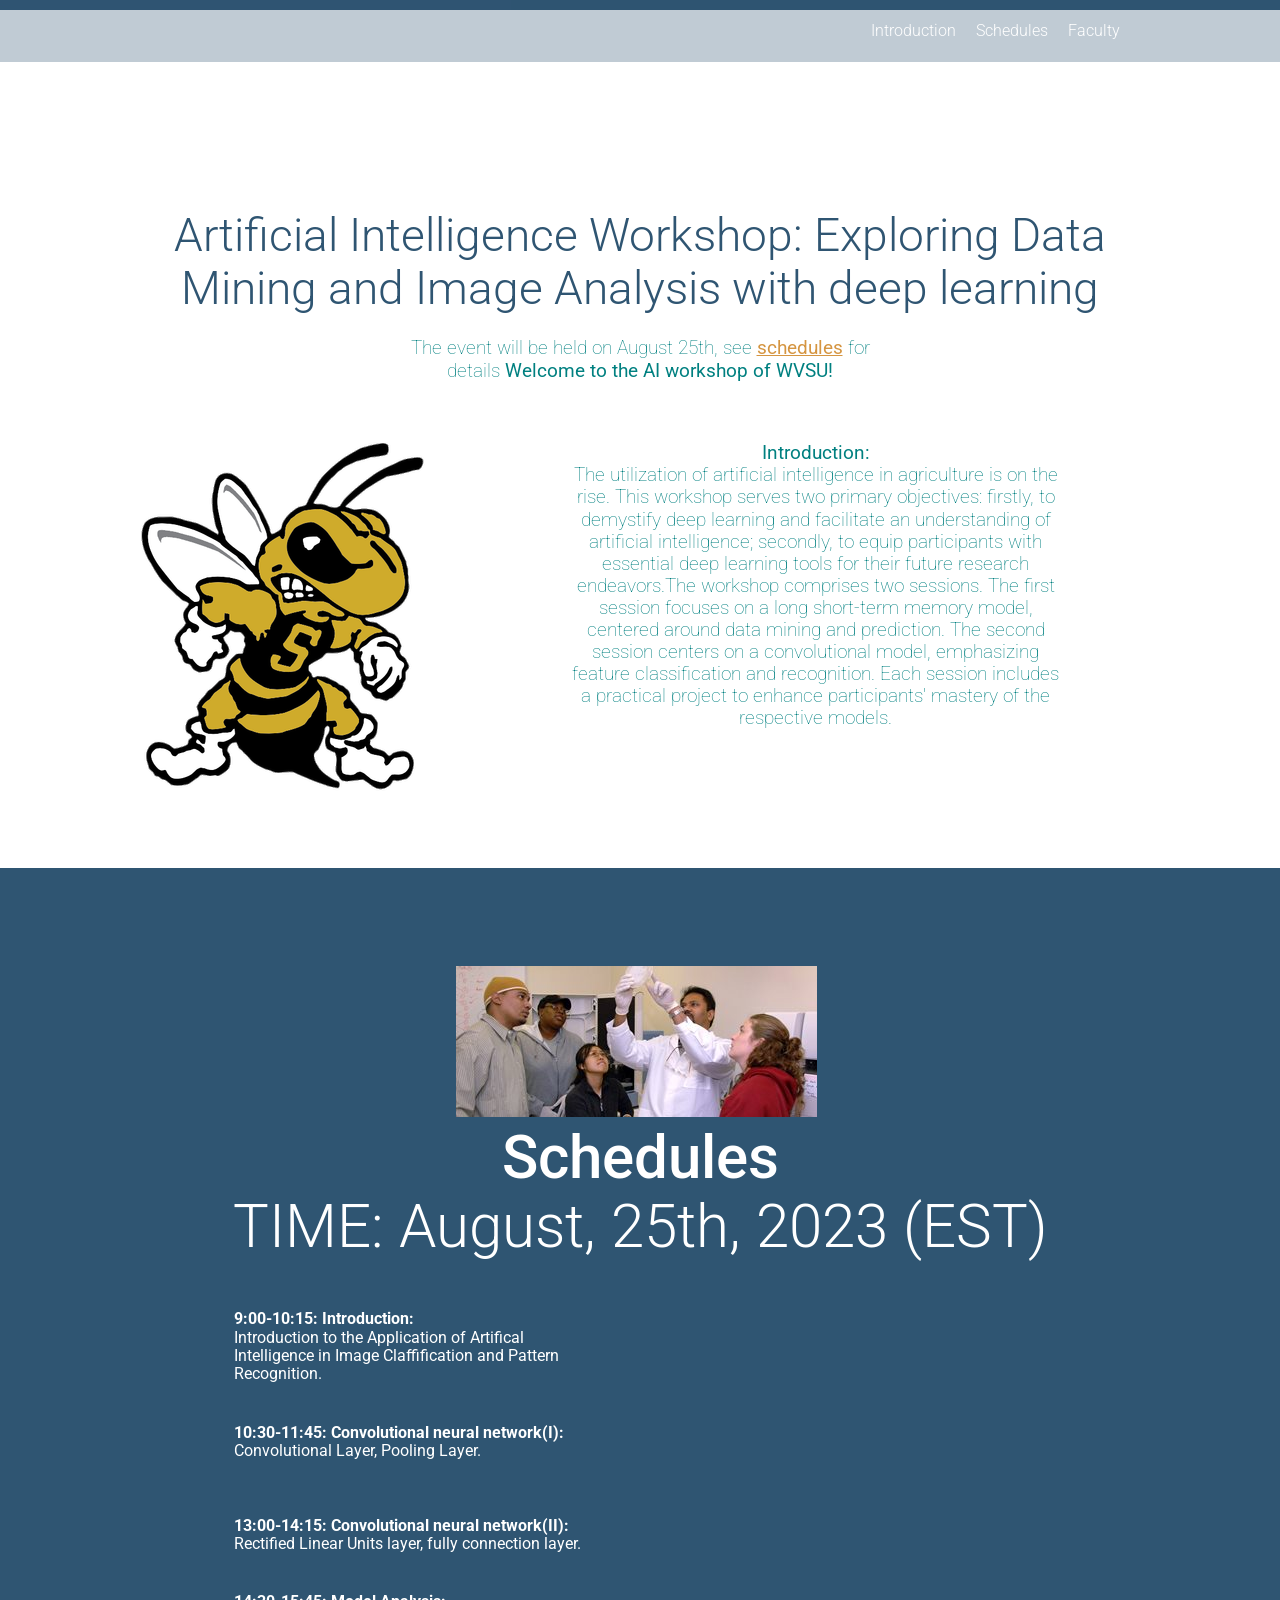
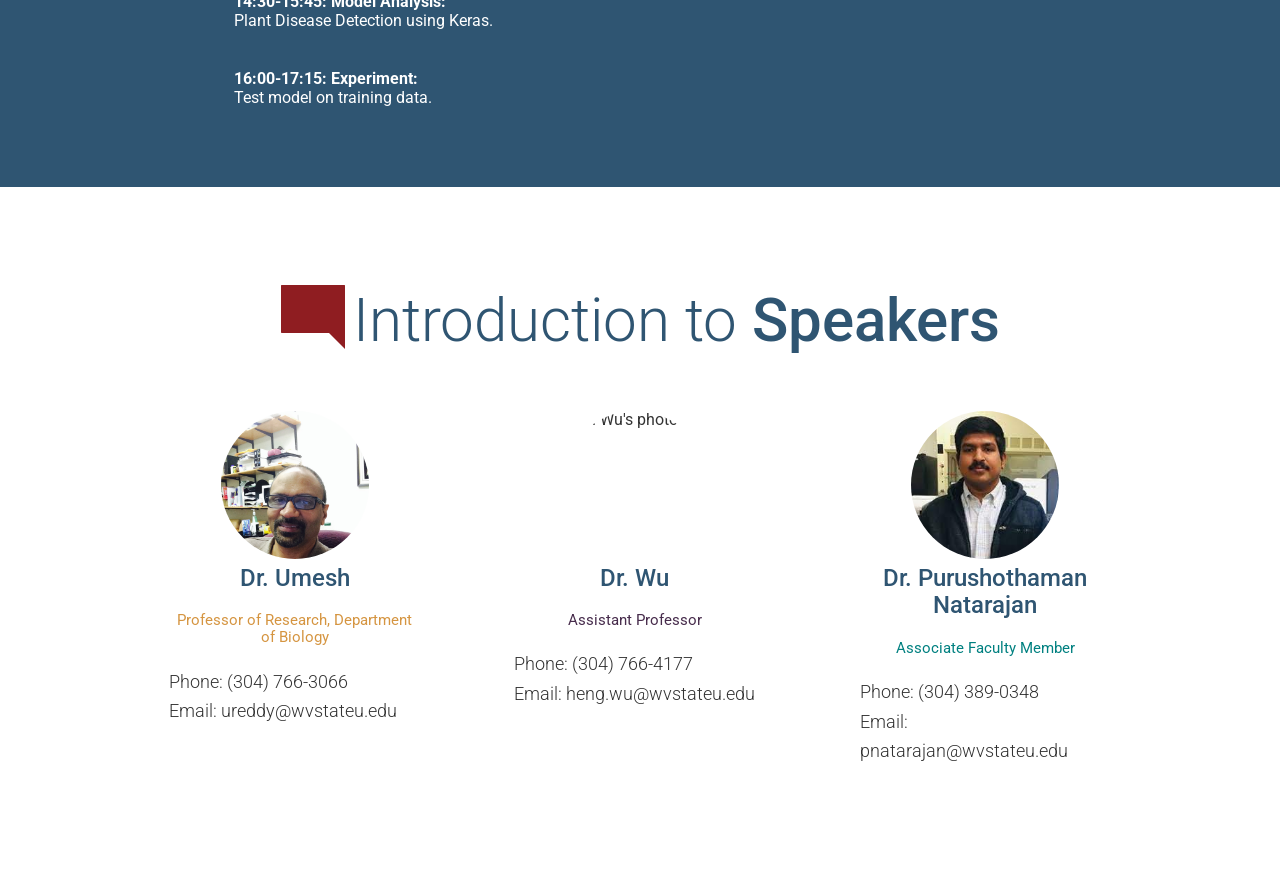
==== commit 10e61798: "add hyperlink for schedule" ====
--- a/docs/index.html
+++ b/docs/index.html
@@ -1,3 +1,3 @@
-<!doctype html><html class="htmlALL"><head id="top-"><meta name="viewport" content="width=device-width,initial-scale=1"/><link href="https://fonts.googleapis.com/css?family=Roboto:400,100,300,500,700" rel="stylesheet"><title>Artificial Intelligence Workshop, WVSU</title><meta name="keywords" content="AI workshop, WVSU"><meta name="description" content="The perfect pastiche of frontend and backend is my dream and ambition."><script defer="defer" src="698.e635b032599992b098b9.js"></script><script defer="defer" src="main.91703d9a376bd09594d3.js"></script><link href="styles.91703d9a376bd09594d3.css" rel="stylesheet"></head><body><header class="site-header"><div class="wrapper"><div class="site-header__menu-content"><nav class="primary-nav primary-nav--pull-right"><ul><li><a href="#introduction" id="our-introduction-link">Introduction</a></li><li><a href="#schedules" id="schedules-link">Schedules</a></li><li><a href="#faculty" id="faculty-link">Faculty</a></li></ul></nav></div></div></header><div class="large-hero"><div class="large-hero__text-content"><div class="wrapper"><h1 class="large-hero__title">AI workshop, WVSU</h1><h2 class="large-hero__subtitle"></h2><p class="large-hero__description"></p></div></div></div><div id="introduction" class="page-section" data-matching-link="#our-beginning-link"><div class="wrapper"><h2 class="headline headline--centered headlne--light headline--b-margin-small"><br/><br/><br/>Artificial Intelligence Workshop: Exploring Data Mining and Image Analysis with deep learning</h2><h3 class="headline headline--centered headline--orange headline--small headline--narrow headline--light headline--b-margin-large">Exploring Data Mining and Image Analysis with deep learning. <strong>Welcome to the AI workshop of WVSU!</strong></h3><div class="wrapper wrapper--medium wrapper--b-margin"></div><div class="row row--gutters generic-content-container wrapper--b-margin picture--uppermost-2nd"><div class="row__medium-4 row__medium-4--larger row__b-margin-until-medium"><picture><img class="lazyload" data-srcset="
+<!doctype html><html class="htmlALL"><head id="top-"><meta name="viewport" content="width=device-width,initial-scale=1"/><link href="https://fonts.googleapis.com/css?family=Roboto:400,100,300,500,700" rel="stylesheet"><title>Artificial Intelligence Workshop, WVSU</title><meta name="keywords" content="AI workshop, WVSU"><meta name="description" content="The perfect pastiche of frontend and backend is my dream and ambition."><script defer="defer" src="698.e635b032599992b098b9.js"></script><script defer="defer" src="main.6448a15cb41bf458dcf2.js"></script><link href="styles.6448a15cb41bf458dcf2.css" rel="stylesheet"></head><body><header class="site-header"><div class="wrapper"><div class="site-header__menu-content"><nav class="primary-nav primary-nav--pull-right"><ul><li><a href="#introduction" id="our-introduction-link">Introduction</a></li><li><a href="#schedules" id="schedules-link">Schedules</a></li><li><a href="#faculty" id="faculty-link">Faculty</a></li></ul></nav></div></div></header><div class="large-hero"><div class="large-hero__text-content"><div class="wrapper"><h1 class="large-hero__title">AI workshop, WVSU</h1><h2 class="large-hero__subtitle"></h2><p class="large-hero__description"></p></div></div></div><div id="introduction" class="page-section" data-matching-link="#our-beginning-link"><div class="wrapper"><h2 class="headline headline--centered headlne--light headline--b-margin-small"><br/><br/><br/>Artificial Intelligence Workshop: Exploring Data Mining and Image Analysis with deep learning</h2><h3 class="headline headline--centered headline--orange headline--small headline--narrow headline--light headline--b-margin-large">The event will be held on August 25th, see <strong><a href="#schedules">schedules</a></strong> for details <strong>Welcome to the AI workshop of WVSU!</strong></h3><div class="wrapper wrapper--medium wrapper--b-margin"></div><div class="row row--gutters generic-content-container wrapper--b-margin picture--uppermost-2nd"><div class="row__medium-4 row__medium-4--larger row__b-margin-until-medium"><picture><img class="lazyload" data-srcset="
             assets/images/WVSU.png" alt="WVSU's logo"></picture></div><div class="row__medium-8 row__medium-8--smaller"><div class="generic-content-container"><h2 class="headline headline--no-t-margin headline headline--centered headline--orange headline--small headline--narrow headline--light headline--b-margin-large"><strong>Introduction:</strong><br/>The utilization of artificial intelligence in agriculture is on the rise. This workshop serves two primary objectives: firstly, to demystify deep learning and facilitate an understanding of artificial intelligence; secondly, to equip participants with essential deep learning tools for their future research endeavors.The workshop comprises two sessions. The first session focuses on a long short-term memory model, centered around data mining and prediction. The second session centers on a convolutional model, emphasizing feature classification and recognition. Each session includes a practical project to enhance participants' mastery of the respective models.</h2></div></div></div></div></div><div id="schedules" class="page-section page-section--blue" data-matching-link="#projects-link"><div class="wrapper"><h2 class="section-title"><img class="section-title__icon" src="assets/images/biology.jpg"><br/><strong>Schedules</strong><br/>TIME: August, 25th, 2023 (EST)</h2><div class="row row--gutters-large generic-content-container"><div class="row__medium-6"><div class="feature-item"><strong>9:00-10:15: Introduction:</strong><br/>Introduction to the Application of Artifical Intelligence in Image Claffification and Pattern Recognition.</div><div class="feature-item"><strong>10:30-11:45: Convolutional neural network(I):</strong> Convolutional Layer, Pooling Layer.<br/></div></div></div><div class="row__medium-6"><div class="feature-item"><strong>13:00-14:15: Convolutional neural network(II):</strong><br/>Rectified Linear Units layer, fully connection layer.</div></div><div class="row__medium-6"><div class="feature-item"><strong>14:30-15:45: Model Analysis:</strong><br/>Plant Disease Detection using Keras.</div></div><div class="feature-item"><strong>16:00-17:15: Experiment:</strong><br/>Test model on training data.</div></div></div><div id="faculty" class="page-section page-section--testimonials page-section--no-b-padding-until-large" data-matching-link="#testimonials-link"><div class="wrapper wrapper--no-padding-until-large"><h2 class="section-title section-title--blue"><img class="section-title__icon" src="assets/images/icons/comment.svg">Introduction to <strong>Speakers</strong></h2><div class="row row--gutters row--gutters-small row--equal-height-at-large row--t-padding generic-content-container"><div class="row__large-4"><div class="testimonial"><div class="testimonial__photo"><img class="lazyload" sizes="160px" data-srcset="assets/images/Padma.JPG" alt="Dr. Padma"></div><h3 class="testimonial__title">Dr. Umesh</h3><h4 class="testimonial__subtitle testimonial__subtitle__orange">Professor of Research, Department of Biology</h4><p>Phone: (304) 766-3066<br/>Email: ureddy@wvstateu.edu</p></div></div><div class="row__large-4"><div class="testimonial"><div class="testimonial__photo"><img class="lazyload" sizes="160px" data-srcset="assets/images/Heng_Wu.jpg" alt="Dr. Wu's photo"></div><h3 class="testimonial__title">Dr. Wu</h3><h4 class="testimonial__subtitle testimonial__subtitle__aubergine">Assistant Professor</h4><p>Phone: (304) 766-4177<br/>Email: heng.wu@wvstateu.edu</p></div></div><div class="row__large-4"><div class="testimonial testimonial--last"><div class="testimonial__photo"><img class="lazyload" sizes="160px" data-srcset="assets/images/Umesh.jpg
               " alt="Cat McKitty"></div><h3 class="testimonial__title">Dr. Purushothaman Natarajan<h4 class="testimonial__subtitle testimonial__subtitle__teal">Associate Faculty Member</h4><p>Phone: (304) 389-0348<br/>Email: pnatarajan@wvstateu.edu</p></h3></div></div></div></div></div><div id="copy-right"></div></body></html>
--- a/docs/styles.6448a15cb41bf458dcf2.css
+++ b/docs/styles.6448a15cb41bf458dcf2.css
@@ -0,0 +1 @@
+/*! normalize.css v8.0.1 | MIT License | github.com/necolas/normalize.css */html{line-height:1.15;-webkit-text-size-adjust:100%}body{margin:0}main{display:block}h1{font-size:2em;margin:.67em 0}hr{box-sizing:content-box;height:0;overflow:visible}pre{font-family:monospace,monospace;font-size:1em}a{background-color:transparent}abbr[title]{border-bottom:none;text-decoration:underline;-webkit-text-decoration:underline dotted;text-decoration:underline dotted}b,strong{font-weight:bolder}code,kbd,samp{font-family:monospace,monospace;font-size:1em}small{font-size:80%}sub,sup{font-size:75%;line-height:0;position:relative;vertical-align:baseline}sub{bottom:-.25em}sup{top:-.5em}img{border-style:none}button,input,optgroup,select,textarea{font-family:inherit;font-size:100%;line-height:1.15;margin:0}button,input{overflow:visible}button,select{text-transform:none}[type=button],[type=reset],[type=submit],button{-webkit-appearance:button}[type=button]::-moz-focus-inner,[type=reset]::-moz-focus-inner,[type=submit]::-moz-focus-inner,button::-moz-focus-inner{border-style:none;padding:0}[type=button]:-moz-focusring,[type=reset]:-moz-focusring,[type=submit]:-moz-focusring,button:-moz-focusring{outline:1px dotted ButtonText}fieldset{padding:.35em .75em .625em}legend{box-sizing:border-box;color:inherit;display:table;max-width:100%;padding:0;white-space:normal}progress{vertical-align:baseline}textarea{overflow:auto}[type=checkbox],[type=radio]{box-sizing:border-box;padding:0}[type=number]::-webkit-inner-spin-button,[type=number]::-webkit-outer-spin-button{height:auto}[type=search]{-webkit-appearance:textfield;outline-offset:-2px}[type=search]::-webkit-search-decoration{-webkit-appearance:none}::-webkit-file-upload-button{-webkit-appearance:button;font:inherit}details{display:block}summary{display:list-item}[hidden],template{display:none}html{scroll-behavior:smooth}body{font-family:Roboto,sans-serif;color:#333}img{max-width:100%;height:auto}*{box-sizing:border-box}a{color:#d59541}.higurashi{color:#8f1d21;text-decoration:none}.large-hero{border-bottom:10px solid #2f5572;position:relative}.large-hero__image{display:block;width:100%;z-index:20}.large-hero__text-content{padding-top:60px;position:absolute;top:50%;transform:translateY(-30%);left:0;width:100%;text-align:center;z-index:10}@media (min-width:800px){.large-hero__text-content{transform:translateY(-100%)}}.large-hero__title{font-weight:300;color:#fff;font-size:2.4rem;margin:0}@media (min-width:530px){.large-hero__title{font-size:2.875rem}}@media (min-width:800px){.large-hero__title{transform:translateY(100%)}}@media (min-width:1010px){.large-hero__title{transform:translateY(-15%)}}.large-hero__subtitle{font-weight:300;color:rgba(165,42,42,.7);font-size:1.5rem;margin:0}@media (min-width:530px){.large-hero__subtitle{transform:translateY(-5px)}}@media (min-width:800px){.large-hero__subtitle{transform:translateY(200%)}}@media (min-width:1010px){.large-hero__subtitle{font-size:4.8rem;transform:translateY(0);z-index:1999}}.large-hero__description{font-size:2.875 rem;transform:translateY(-1rem)}@media (min-width:530px){.large-hero__description{font-size:1.875rem;transform:translateY(-2.5rem)}}@media (min-width:800px){.large-hero__description{transform:translateY(100%)}}@media (min-width:1010px){.large-hero__description{transform:translateY(20%)}}.large-hero__description{font-weight:100;text-shadow:2px 2px 0 rgba(0,0,0,.1);max-width:30rem;padding:0;margin-left:auto;margin-right:auto;color:red}.reveal-item{opacity:0;transition:opacity 1.5s ease-out,transform 1.5s ease-out;transform:scale(1.15)}.reveal-item--is-visible{opacity:1;transform:scale(1)}.btn{background-color:#2f5572;color:#fff;text-decoration:none;padding:.75rem 1.2rem;display:inline-block}.btn__orange{background-color:#d59541}.btn__large{padding:1.1rem 1.9rem;transform:translateY(-2rem)}@media (min-width:530px){.btn__large{font-size:1.25rem}}@media (min-width:800px){.btn__large{transform:translateY(1rem)}}.js-btn--orange-submit{display:block;margin-top:.675rem}.js-btn--orange-submit,.wrapper{margin-left:auto;margin-right:auto}.wrapper{overflow:hidden;padding-left:18px;padding-right:18px;max-width:1036px;z-index:1999}.wrapper--medium{max-width:976px}.wrapper--narrow{max-width:470px}.wrapper--no-padding-until-medium{padding-left:0;padding-right:0}@media (min-width:800px){.wrapper--no-padding-until-medium{padding-left:18px;padding-right:18px}}.wrapper--no-padding-until-large{padding-left:0;padding-right:0}@media (min-width:1010px){.wrapper--no-padding-until-large{padding-left:18px;padding-right:18px}}.wrapper .wrapper{padding-left:0;padding-right:0}.wrapper --b-margin{padding-bottom:1rem}@media (min-width:530px){.page-section{padding:1.2rem 0}}@media (min-width:800px){.page-section{padding:4.5rem 0}}@media (min-width:1010px){.page-section{padding:2.5rem 0}}.page-section--no-b-padding-until-medium{padding-bottom:0}@media (min-width:800px){.page-section--no-b-padding-until-medium{padding-bottom:4.5rem}}.page-section--no-b-padding-until-large{padding-bottom:0}@media (min-width:1010px){.page-section--no-b-padding-until-large{padding-bottom:4.5rem}}.page-section--blue{background-color:#2f5572;color:#fff}.page-section--testimonials{background-color:#e0e6ef}@media (min-width:1010px){.page-section--testimonials{background:url(../../assets/images/shell-bg.jpg) top no-repeat;background-size:cover}}.headline{font-weight:300;color:#2f5572;font-size:1.9rem}@media (min-width:530px){.headline{font-size:2.875rem}}.headline--centered{text-align:center}@media (min-width:1010px){.headline--centered{margin-top:0}}.headline--orange{color:teal}.headline--small{font-size:1.2rem}.headline--narrow{max-width:500px;margin-left:auto;margin-right:auto}.headline--light{font-weight:100}.headline--b-margin-small{margin-bottom:.5em}.headline--b-margin-large{margin-bottom:1.6em}@media (min-width:1010px){.headline--b-margin-large{margin-top:1rem}}.headline--no-t-margin{margin-top:0}.row--t-padding{padding-top:80px}.row{margin-bottom:1rem}@media (min-width:800px){.row{display:grid;margin-top:1.875rem;grid-template-columns:repeat(12,1fr)}.row__b-margin-until-medium{margin-bottom:0}.row--gutters{-moz-column-gap:5.3%;column-gap:5.3%}.row--gutters-large{-moz-column-gap:8%;column-gap:8%}.row--gutters-small{-moz-column-gap:3.6%;column-gap:3.6%}.row__large-1,.row__large-2,.row__large-3,.row__large-4,.row__large-5,.row__large-6,.row__large-7,.row__large-8,.row__large-9,.row__large-10,.row__large-11,.row__large-12{grid-column:span 12}.row__medium-4{grid-column:span 4}.row__medium-6{grid-column:span 6}.row__medium-8{grid-column:span 8}}@media (min-width:1010px){.row{display:grid;grid-template-columns:repeat(12,1fr)}.row__b-margin-until-large{margin-bottom:0}.row__large-4{grid-column:span 4}.row__large-6{grid-column:span 6}.row__large-8{grid-column:span 8}}.row__b-margin-until-medium{margin-bottom:1rem}@media (min-width:800px){.row--equal-height-at-medium{display:flex}}.row--equal-height-at-medium>div{float:none;display:flex}@media (min-width:1010px){.row--equal-height-at-large>div{display:flex}}.clear-me{clear:both}.generic-content-container p{font-weight:300;line-height:1.65;margin:0 0 1.8rem}@media (min-width:530px){.generic-content-container p{font-size:1.125rem}}.generic-content-container p a{font-weight:700}.section-title{font-size:2.55rem;font-weight:300;text-align:center}@media (min-width:530px){.section-title{font-size:3.75rem}}.section-title strong{font-weight:500}.section-title--blue{color:#2f5572}.section-title--less-margin{margin-bottom:1.3rem;margin-top:0}.section-title__icon{display:block;margin-left:auto;margin-right:auto;margin-bottom:.6rem}@media (min-width:530px){.section-title__icon{position:relative;top:8px;margin-right:.5rem;margin-left:0;margin-bottom:0;display:inline-block}}.feature-item{position:relative;padding-left:0}@media (min-width:530px){.feature-item{padding-left:94px}}.feature-item{padding-bottom:2.5rem}.feature-item__icon{display:block;margin:0 auto}@media (min-width:530px){.feature-item__icon{position:absolute;left:0}}.feature-item__title{font-size:1.6rem;font-weight:300;margin-top:.7em;margin-bottom:.8rem;margin-left:0;text-align:center}@media (min-width:530px){.feature-item__title{text-align:left;margin-top:1em;font-size:1.875rem}}.testimonial{background-color:hsla(0,0%,100%,.8);padding:0 18px 1px;margin-bottom:98px}@media (min-width:1010px){.testimonial{margin-bottom:0;padding:0 1.8125rem 1px}}.testimonial--last{margin-bottom:-1rem}@media (min-width:1010px){.testimonial--last{margin-bottom:0}}.testimonial__photo{border-radius:50%;overflow:hidden;width:160px;height:160px;margin:0 auto -80px;position:relative;top:-80px;border:6px solid hsla(0,0%,100%,.8)}.testimonial__title{color:#2f5572;text-align:center;font-size:1.5rem;font-weight:500;margin:0}.testimonial__subtitle{color:#d59541;text-align:center;font-weight:400;font-size:.9375rem;margin-top:.25rem 0 1rem 0}.testimonial__subtitle__orange{color:#d59541}.testimonial__subtitle__aubergine{color:#472c4c}.testimonial__subtitle__teal{color:teal}.site-footer{background-color:#2f5572;color:#fff;padding:.5rem 0;text-align:center}.site-footer__text{display:block;margin-bottom:2rem;font-weight:200}@media (min-width:800px){.site-footer__text{display:inline;margin-bottom:0;margin-right:1.4rem}}.site-header{padding:10px 0;position:absolute;width:100%;z-index:2000;transition:background-color .3s ease-out}.site-header--is-expanded{background-color:rgba(47,85,114,.55)}@media (min-width:800px){.site-header--is-expanded{position:fixed;background-color:rgba(47,85,114,.55)}}@media (min-width:800px){.site-header{position:fixed;background-color:rgba(47,85,114,.3)}.site-header--dark{background-color:rgba(23,51,72,.85)}}@media (min-width:800px){.site-header__btn-container{order:2}}.site-header__logo{position:absolute;top:0;left:50%;transition:all .3s ease-out;transform:translateX(-50%) scale(.8);transform-origin:50% 0;background-color:rgba(130,221,94,.55);padding:25px 36px;border-radius:30%}@media (min-width:800px){.site-header__logo{left:auto;transform:translateX(0);padding:25px 36px}.site-header--dark .site-header__logo{transform:scale(.45) translateY(.55rem);background-color:teal}}@media (min-width:1010px){.site-header--dark .site-header__logo{transform:scale(.35) rotate(50deg) translateY(5rem)}}.site-header__logo__graphic{text-indent:-9999px}.site-header__menu-icon{width:20px;height:19px;position:absolute;top:10px;right:10px;z-index:10}.site-header__menu-icon:before{content:"";position:absolute;top:0;left:0;width:20px;height:3px;background-color:teal;transform-origin:0 0;transition:transform .3s ease-out}.site-header__menu-icon__middle{position:absolute;top:8px;left:0;width:20px;height:1.5px;background-color:teal;transition:all .3f ease-out;transform-origin:0 50%}@media (min-width:800px){.site-header__menu-icon__middle{display:none}}.site-header__menu-icon:after{content:"";position:absolute;bottom:0;left:0;width:20px;height:3px;background-color:teal;transform-origin:0 100%;transition:transform .3f ease-out}@media (min-width:800px){.site-header__menu-icon,.site-header__menu-icon:after{display:none}}.site-header__menu-icon--close-x:before{transform:rotate(45deg) scaleX(1.25);background-color:#8f1d21;height:4px}.site-header__menu-icon--close-x .site-header__menu-icon__middle{opacity:0;transform:scaleX(0)}.site-header__menu-icon--close-x:after{transform:rotate(-45deg) scaleX(1.25) translateY(1px);background-color:#8f1d21;height:4px}.site-header__menu-content{opacity:0;transform:scale(1.2);transition:all .3s ease-out;z-index:-10;position:relative;display:block;padding-top:90px;text-align:center}@media (min-width:800px){.site-header__menu-content{display:flex;justify-content:flex-end;opacity:1;z-index:1;padding-top:0;transform:scale(1)}}.site-header__menu-content--is-visible{opacity:1;z-index:1;transform:scale(1)}.primary-nav{padding-top:10px}@media (min-width:800px){.primary-nav{padding-top:0}}.primary-nav ul{margin:0;padding:0}.primary-nav li{list-style:none;display:inline-block;padding-right:7px}@media (min-width:800px){.primary-nav li{padding-right:20px}}.primary-nav li:last-child{padding-right:0}@media (min-width:800px){.primary-nav li:last-child{padding-right:20px}}.primary-nav a{color:#fff;font-weight:300;text-decoration:none;display:block;padding:5px 8px;font-size:.8rem;background-color:rgba(47,85,114,.5)}@media (min-width:800px){.primary-nav a{font-size:1rem;padding:12px 0;background-color:transparent}.primary-nav a.is-current-link{color:#fabb69}}.modal{opacity:0;visibility:hidden;transform:scale(1.2);transition:all .3s ease-out;position:fixed;top:0;bottom:0;left:0;right:0;color:#472c4c;background-color:hsla(0,0%,100%,.94);z-index:50000;display:flex}.modal--is-visible{opacity:1;visibility:visible;transform:scale(1)}.modal__inner{flex:1;margin:auto}.modal__description{text-align:center;font-size:1.3rem;font-weight:300;color:teal}.modal__close{position:absolute;top:15px;right:15px;font-size:2rem;transform:scaleX(1.2);transform-origin:100% 0;cursor:pointer;color:teal;transition:.3s ease-in-out}.modal__close:hover{color:#8f1d21;transform:rotate(-3deg) scaleX(1.3)}.social-icons{text-align:center}.social-icons__icon{background-color:#d59541;display:inline-block;width:100px;height:72px;margin:0 5px 5px;position:relative}@media (min-width:530px){.social-icons__icon{width:72px;height:72px}}.social-icons__icon img{display:block;position:absolute;top:50%;left:50%;transform:translate(-50%,-50%)}.client-area{padding:13px;text-align:center}.client-area__form-inner{display:grid;grid-row-gap:5px}@media (min-width:530px){.client-area__form-inner{grid-row-gap:10px}}@media (min-width:800px){.client-area__form-inner{grid-row-gap:15px}}@media (min-width:1010px){.client-area__form-inner{grid-column-gap:30px;grid-row-gap:10px;grid-template-columns:repeat(auto-fill,minmax(250px,1fr))}}@media (min-width:1010px){.client-area__input-full-wdith{transform:translateX(115%)}}.client-area__error{color:red}@media (min-width:1010px){.client-area__error{margin-bottom:0}}.client-area__content_area_h3{text-align:center;color:#472c4c;margin-top:.5rem;margin-bottom:.5rem}.client-area__content_area_p{text-align:center;color:teal;margin-top:.5rem;margin-bottom:.5rem}.body-no-scroll{overflow:hidden}@media (min-width:800px){.top{font-weight:400;display:block;position:fixed;bottom:0;right:0;background-color:rgba(0,128,128,.3);color:#000;padding:1rem;border-radius:50%;transition:.3s ease-out}.top:hover{text-shadow:1px 1px red;transform:rotate(-20deg) scale(1.15) translateY(-1rem);cursor:pointer}.top__hidden{width:0;height:0;margin:0;padding:0;border:none}}
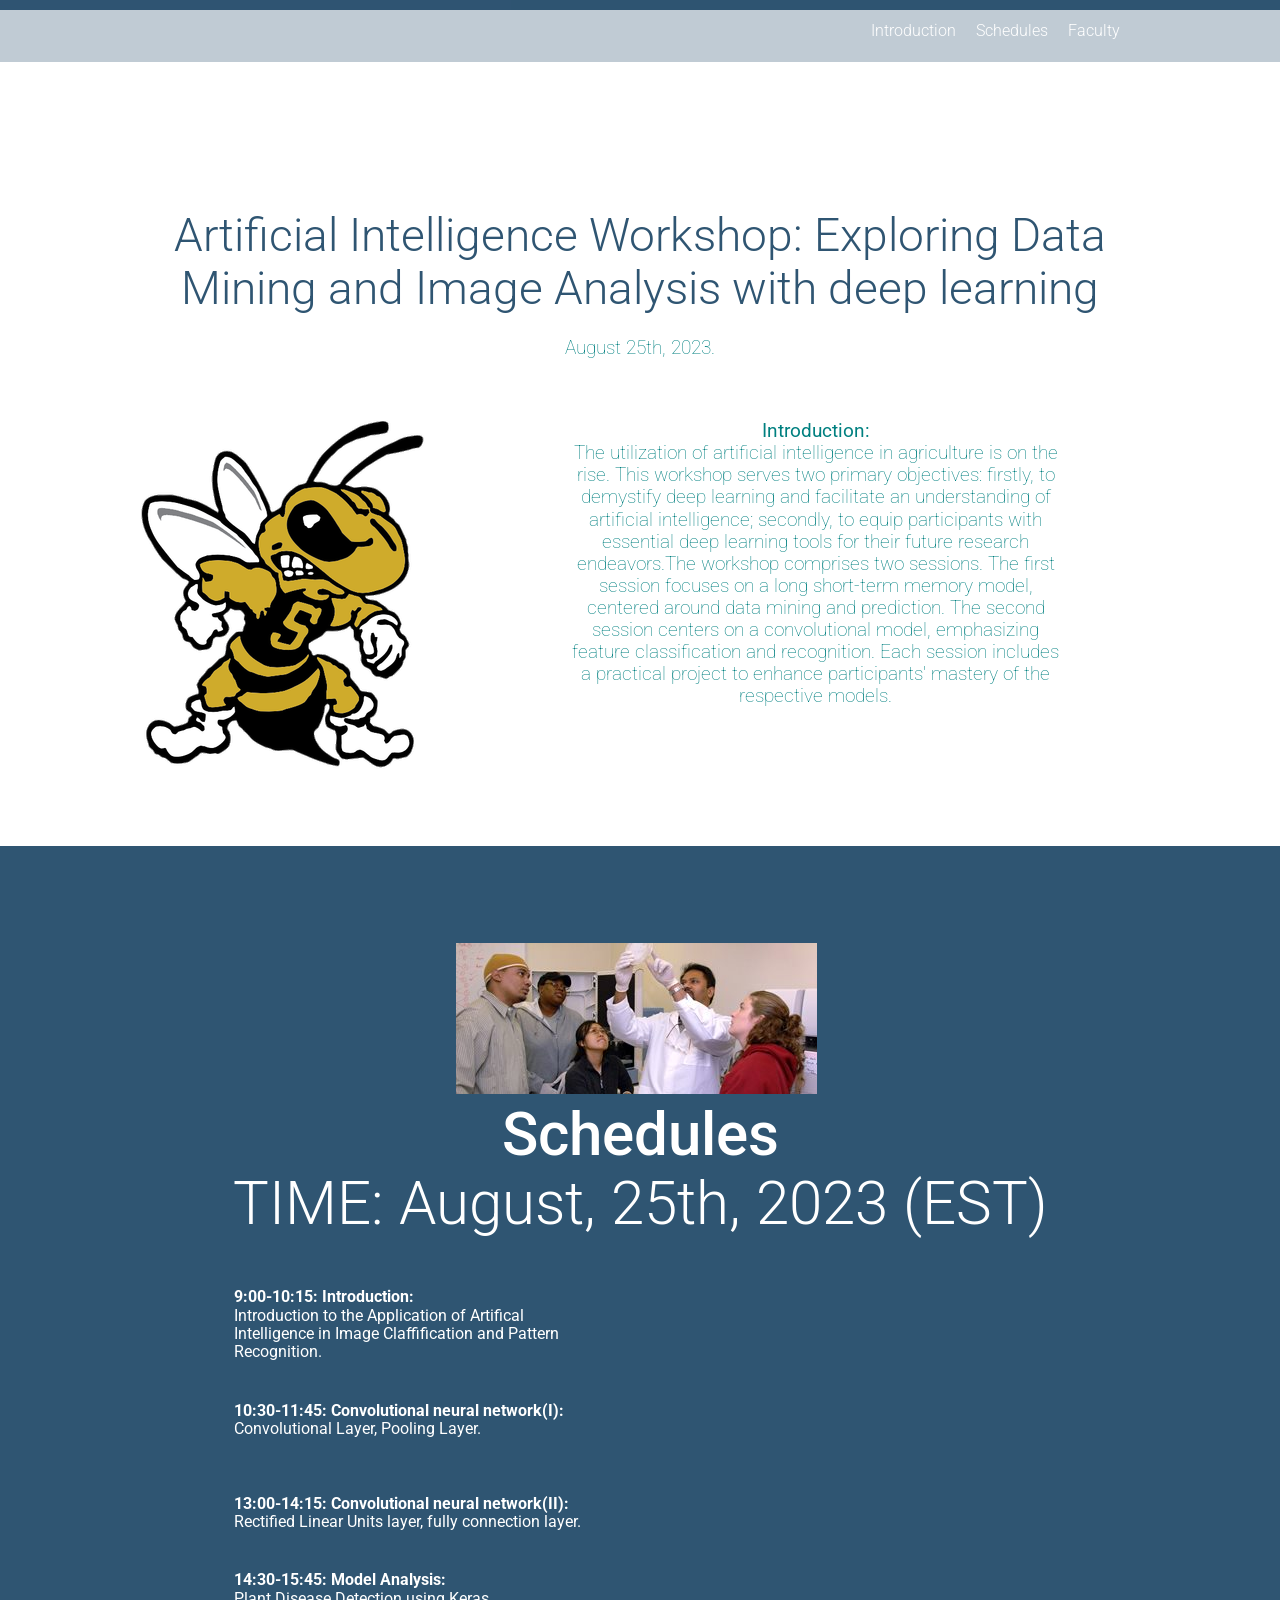
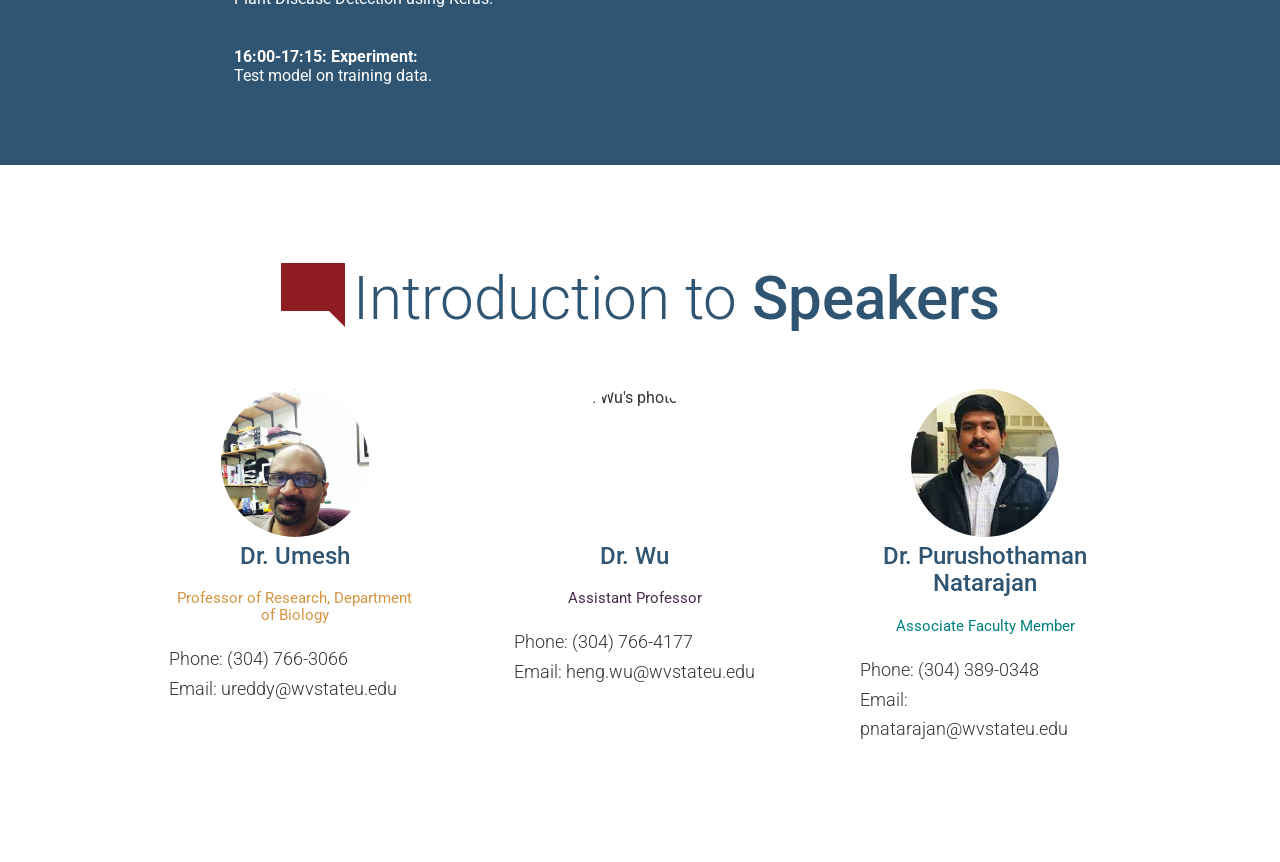
==== commit bf6a771c: "only keep date" ====
--- a/docs/index.html
+++ b/docs/index.html
@@ -1,3 +1,3 @@
-<!doctype html><html class="htmlALL"><head id="top-"><meta name="viewport" content="width=device-width,initial-scale=1"/><link href="https://fonts.googleapis.com/css?family=Roboto:400,100,300,500,700" rel="stylesheet"><title>Artificial Intelligence Workshop, WVSU</title><meta name="keywords" content="AI workshop, WVSU"><meta name="description" content="The perfect pastiche of frontend and backend is my dream and ambition."><script defer="defer" src="698.e635b032599992b098b9.js"></script><script defer="defer" src="main.6448a15cb41bf458dcf2.js"></script><link href="styles.6448a15cb41bf458dcf2.css" rel="stylesheet"></head><body><header class="site-header"><div class="wrapper"><div class="site-header__menu-content"><nav class="primary-nav primary-nav--pull-right"><ul><li><a href="#introduction" id="our-introduction-link">Introduction</a></li><li><a href="#schedules" id="schedules-link">Schedules</a></li><li><a href="#faculty" id="faculty-link">Faculty</a></li></ul></nav></div></div></header><div class="large-hero"><div class="large-hero__text-content"><div class="wrapper"><h1 class="large-hero__title">AI workshop, WVSU</h1><h2 class="large-hero__subtitle"></h2><p class="large-hero__description"></p></div></div></div><div id="introduction" class="page-section" data-matching-link="#our-beginning-link"><div class="wrapper"><h2 class="headline headline--centered headlne--light headline--b-margin-small"><br/><br/><br/>Artificial Intelligence Workshop: Exploring Data Mining and Image Analysis with deep learning</h2><h3 class="headline headline--centered headline--orange headline--small headline--narrow headline--light headline--b-margin-large">The event will be held on August 25th, see <strong><a href="#schedules">schedules</a></strong> for details <strong>Welcome to the AI workshop of WVSU!</strong></h3><div class="wrapper wrapper--medium wrapper--b-margin"></div><div class="row row--gutters generic-content-container wrapper--b-margin picture--uppermost-2nd"><div class="row__medium-4 row__medium-4--larger row__b-margin-until-medium"><picture><img class="lazyload" data-srcset="
+<!doctype html><html class="htmlALL"><head id="top-"><meta name="viewport" content="width=device-width,initial-scale=1"/><link href="https://fonts.googleapis.com/css?family=Roboto:400,100,300,500,700" rel="stylesheet"><title>Artificial Intelligence Workshop, WVSU</title><meta name="keywords" content="AI workshop, WVSU"><meta name="description" content="The perfect pastiche of frontend and backend is my dream and ambition."><script defer="defer" src="698.e635b032599992b098b9.js"></script><script defer="defer" src="main.b1f0fb57302cc59b8db3.js"></script><link href="styles.b1f0fb57302cc59b8db3.css" rel="stylesheet"></head><body><header class="site-header"><div class="wrapper"><div class="site-header__menu-content"><nav class="primary-nav primary-nav--pull-right"><ul><li><a href="#introduction" id="our-introduction-link">Introduction</a></li><li><a href="#schedules" id="schedules-link">Schedules</a></li><li><a href="#faculty" id="faculty-link">Faculty</a></li></ul></nav></div></div></header><div class="large-hero"><div class="large-hero__text-content"><div class="wrapper"><h1 class="large-hero__title">AI workshop, WVSU</h1><h2 class="large-hero__subtitle"></h2><p class="large-hero__description"></p></div></div></div><div id="introduction" class="page-section" data-matching-link="#our-beginning-link"><div class="wrapper"><h2 class="headline headline--centered headlne--light headline--b-margin-small"><br/><br/><br/>Artificial Intelligence Workshop: Exploring Data Mining and Image Analysis with deep learning</h2><h3 class="headline headline--centered headline--orange headline--small headline--narrow headline--light headline--b-margin-large">August 25th, 2023.</h3><div class="wrapper wrapper--medium wrapper--b-margin"></div><div class="row row--gutters generic-content-container wrapper--b-margin picture--uppermost-2nd"><div class="row__medium-4 row__medium-4--larger row__b-margin-until-medium"><picture><img class="lazyload" data-srcset="
             assets/images/WVSU.png" alt="WVSU's logo"></picture></div><div class="row__medium-8 row__medium-8--smaller"><div class="generic-content-container"><h2 class="headline headline--no-t-margin headline headline--centered headline--orange headline--small headline--narrow headline--light headline--b-margin-large"><strong>Introduction:</strong><br/>The utilization of artificial intelligence in agriculture is on the rise. This workshop serves two primary objectives: firstly, to demystify deep learning and facilitate an understanding of artificial intelligence; secondly, to equip participants with essential deep learning tools for their future research endeavors.The workshop comprises two sessions. The first session focuses on a long short-term memory model, centered around data mining and prediction. The second session centers on a convolutional model, emphasizing feature classification and recognition. Each session includes a practical project to enhance participants' mastery of the respective models.</h2></div></div></div></div></div><div id="schedules" class="page-section page-section--blue" data-matching-link="#projects-link"><div class="wrapper"><h2 class="section-title"><img class="section-title__icon" src="assets/images/biology.jpg"><br/><strong>Schedules</strong><br/>TIME: August, 25th, 2023 (EST)</h2><div class="row row--gutters-large generic-content-container"><div class="row__medium-6"><div class="feature-item"><strong>9:00-10:15: Introduction:</strong><br/>Introduction to the Application of Artifical Intelligence in Image Claffification and Pattern Recognition.</div><div class="feature-item"><strong>10:30-11:45: Convolutional neural network(I):</strong> Convolutional Layer, Pooling Layer.<br/></div></div></div><div class="row__medium-6"><div class="feature-item"><strong>13:00-14:15: Convolutional neural network(II):</strong><br/>Rectified Linear Units layer, fully connection layer.</div></div><div class="row__medium-6"><div class="feature-item"><strong>14:30-15:45: Model Analysis:</strong><br/>Plant Disease Detection using Keras.</div></div><div class="feature-item"><strong>16:00-17:15: Experiment:</strong><br/>Test model on training data.</div></div></div><div id="faculty" class="page-section page-section--testimonials page-section--no-b-padding-until-large" data-matching-link="#testimonials-link"><div class="wrapper wrapper--no-padding-until-large"><h2 class="section-title section-title--blue"><img class="section-title__icon" src="assets/images/icons/comment.svg">Introduction to <strong>Speakers</strong></h2><div class="row row--gutters row--gutters-small row--equal-height-at-large row--t-padding generic-content-container"><div class="row__large-4"><div class="testimonial"><div class="testimonial__photo"><img class="lazyload" sizes="160px" data-srcset="assets/images/Padma.JPG" alt="Dr. Padma"></div><h3 class="testimonial__title">Dr. Umesh</h3><h4 class="testimonial__subtitle testimonial__subtitle__orange">Professor of Research, Department of Biology</h4><p>Phone: (304) 766-3066<br/>Email: ureddy@wvstateu.edu</p></div></div><div class="row__large-4"><div class="testimonial"><div class="testimonial__photo"><img class="lazyload" sizes="160px" data-srcset="assets/images/Heng_Wu.jpg" alt="Dr. Wu's photo"></div><h3 class="testimonial__title">Dr. Wu</h3><h4 class="testimonial__subtitle testimonial__subtitle__aubergine">Assistant Professor</h4><p>Phone: (304) 766-4177<br/>Email: heng.wu@wvstateu.edu</p></div></div><div class="row__large-4"><div class="testimonial testimonial--last"><div class="testimonial__photo"><img class="lazyload" sizes="160px" data-srcset="assets/images/Umesh.jpg
               " alt="Cat McKitty"></div><h3 class="testimonial__title">Dr. Purushothaman Natarajan<h4 class="testimonial__subtitle testimonial__subtitle__teal">Associate Faculty Member</h4><p>Phone: (304) 389-0348<br/>Email: pnatarajan@wvstateu.edu</p></h3></div></div></div></div></div><div id="copy-right"></div></body></html>
--- a/docs/styles.b1f0fb57302cc59b8db3.css
+++ b/docs/styles.b1f0fb57302cc59b8db3.css
@@ -0,0 +1 @@
+/*! normalize.css v8.0.1 | MIT License | github.com/necolas/normalize.css */html{line-height:1.15;-webkit-text-size-adjust:100%}body{margin:0}main{display:block}h1{font-size:2em;margin:.67em 0}hr{box-sizing:content-box;height:0;overflow:visible}pre{font-family:monospace,monospace;font-size:1em}a{background-color:transparent}abbr[title]{border-bottom:none;text-decoration:underline;-webkit-text-decoration:underline dotted;text-decoration:underline dotted}b,strong{font-weight:bolder}code,kbd,samp{font-family:monospace,monospace;font-size:1em}small{font-size:80%}sub,sup{font-size:75%;line-height:0;position:relative;vertical-align:baseline}sub{bottom:-.25em}sup{top:-.5em}img{border-style:none}button,input,optgroup,select,textarea{font-family:inherit;font-size:100%;line-height:1.15;margin:0}button,input{overflow:visible}button,select{text-transform:none}[type=button],[type=reset],[type=submit],button{-webkit-appearance:button}[type=button]::-moz-focus-inner,[type=reset]::-moz-focus-inner,[type=submit]::-moz-focus-inner,button::-moz-focus-inner{border-style:none;padding:0}[type=button]:-moz-focusring,[type=reset]:-moz-focusring,[type=submit]:-moz-focusring,button:-moz-focusring{outline:1px dotted ButtonText}fieldset{padding:.35em .75em .625em}legend{box-sizing:border-box;color:inherit;display:table;max-width:100%;padding:0;white-space:normal}progress{vertical-align:baseline}textarea{overflow:auto}[type=checkbox],[type=radio]{box-sizing:border-box;padding:0}[type=number]::-webkit-inner-spin-button,[type=number]::-webkit-outer-spin-button{height:auto}[type=search]{-webkit-appearance:textfield;outline-offset:-2px}[type=search]::-webkit-search-decoration{-webkit-appearance:none}::-webkit-file-upload-button{-webkit-appearance:button;font:inherit}details{display:block}summary{display:list-item}[hidden],template{display:none}html{scroll-behavior:smooth}body{font-family:Roboto,sans-serif;color:#333}img{max-width:100%;height:auto}*{box-sizing:border-box}a{color:#d59541}.higurashi{color:#8f1d21;text-decoration:none}.large-hero{border-bottom:10px solid #2f5572;position:relative}.large-hero__image{display:block;width:100%;z-index:20}.large-hero__text-content{padding-top:60px;position:absolute;top:50%;transform:translateY(-30%);left:0;width:100%;text-align:center;z-index:10}@media (min-width:800px){.large-hero__text-content{transform:translateY(-100%)}}.large-hero__title{font-weight:300;color:#fff;font-size:2.4rem;margin:0}@media (min-width:530px){.large-hero__title{font-size:2.875rem}}@media (min-width:800px){.large-hero__title{transform:translateY(100%)}}@media (min-width:1010px){.large-hero__title{transform:translateY(-15%)}}.large-hero__subtitle{font-weight:300;color:rgba(165,42,42,.7);font-size:1.5rem;margin:0}@media (min-width:530px){.large-hero__subtitle{transform:translateY(-5px)}}@media (min-width:800px){.large-hero__subtitle{transform:translateY(200%)}}@media (min-width:1010px){.large-hero__subtitle{font-size:4.8rem;transform:translateY(0);z-index:1999}}.large-hero__description{font-size:2.875 rem;transform:translateY(-1rem)}@media (min-width:530px){.large-hero__description{font-size:1.875rem;transform:translateY(-2.5rem)}}@media (min-width:800px){.large-hero__description{transform:translateY(100%)}}@media (min-width:1010px){.large-hero__description{transform:translateY(20%)}}.large-hero__description{font-weight:100;text-shadow:2px 2px 0 rgba(0,0,0,.1);max-width:30rem;padding:0;margin-left:auto;margin-right:auto;color:red}.reveal-item{opacity:0;transition:opacity 1.5s ease-out,transform 1.5s ease-out;transform:scale(1.15)}.reveal-item--is-visible{opacity:1;transform:scale(1)}.btn{background-color:#2f5572;color:#fff;text-decoration:none;padding:.75rem 1.2rem;display:inline-block}.btn__orange{background-color:#d59541}.btn__large{padding:1.1rem 1.9rem;transform:translateY(-2rem)}@media (min-width:530px){.btn__large{font-size:1.25rem}}@media (min-width:800px){.btn__large{transform:translateY(1rem)}}.js-btn--orange-submit{display:block;margin-top:.675rem}.js-btn--orange-submit,.wrapper{margin-left:auto;margin-right:auto}.wrapper{overflow:hidden;padding-left:18px;padding-right:18px;max-width:1036px;z-index:1999}.wrapper--medium{max-width:976px}.wrapper--narrow{max-width:470px}.wrapper--no-padding-until-medium{padding-left:0;padding-right:0}@media (min-width:800px){.wrapper--no-padding-until-medium{padding-left:18px;padding-right:18px}}.wrapper--no-padding-until-large{padding-left:0;padding-right:0}@media (min-width:1010px){.wrapper--no-padding-until-large{padding-left:18px;padding-right:18px}}.wrapper .wrapper{padding-left:0;padding-right:0}.wrapper --b-margin{padding-bottom:1rem}@media (min-width:530px){.page-section{padding:1.2rem 0}}@media (min-width:800px){.page-section{padding:4.5rem 0}}@media (min-width:1010px){.page-section{padding:2.5rem 0}}.page-section--no-b-padding-until-medium{padding-bottom:0}@media (min-width:800px){.page-section--no-b-padding-until-medium{padding-bottom:4.5rem}}.page-section--no-b-padding-until-large{padding-bottom:0}@media (min-width:1010px){.page-section--no-b-padding-until-large{padding-bottom:4.5rem}}.page-section--blue{background-color:#2f5572;color:#fff}.page-section--testimonials{background-color:#e0e6ef}@media (min-width:1010px){.page-section--testimonials{background:url(../../assets/images/shell-bg.jpg) top no-repeat;background-size:cover}}.headline{font-weight:300;color:#2f5572;font-size:1.9rem}@media (min-width:530px){.headline{font-size:2.875rem}}.headline--centered{text-align:center}@media (min-width:1010px){.headline--centered{margin-top:0}}.headline--orange{color:teal}.headline--small{font-size:1.2rem}.headline--narrow{max-width:500px;margin-left:auto;margin-right:auto}.headline--light{font-weight:100}.headline--b-margin-small{margin-bottom:.5em}.headline--b-margin-large{margin-bottom:1.6em}@media (min-width:1010px){.headline--b-margin-large{margin-top:1rem}}.headline--no-t-margin{margin-top:0}.row--t-padding{padding-top:80px}.row{margin-bottom:1rem}@media (min-width:800px){.row{display:grid;margin-top:1.875rem;grid-template-columns:repeat(12,1fr)}.row__b-margin-until-medium{margin-bottom:0}.row--gutters{-moz-column-gap:5.3%;column-gap:5.3%}.row--gutters-large{-moz-column-gap:8%;column-gap:8%}.row--gutters-small{-moz-column-gap:3.6%;column-gap:3.6%}.row__large-1,.row__large-2,.row__large-3,.row__large-4,.row__large-5,.row__large-6,.row__large-7,.row__large-8,.row__large-9,.row__large-10,.row__large-11,.row__large-12{grid-column:span 12}.row__medium-4{grid-column:span 4}.row__medium-6{grid-column:span 6}.row__medium-8{grid-column:span 8}}@media (min-width:1010px){.row{display:grid;grid-template-columns:repeat(12,1fr)}.row__b-margin-until-large{margin-bottom:0}.row__large-4{grid-column:span 4}.row__large-6{grid-column:span 6}.row__large-8{grid-column:span 8}}.row__b-margin-until-medium{margin-bottom:1rem}@media (min-width:800px){.row--equal-height-at-medium{display:flex}}.row--equal-height-at-medium>div{float:none;display:flex}@media (min-width:1010px){.row--equal-height-at-large>div{display:flex}}.clear-me{clear:both}.generic-content-container p{font-weight:300;line-height:1.65;margin:0 0 1.8rem}@media (min-width:530px){.generic-content-container p{font-size:1.125rem}}.generic-content-container p a{font-weight:700}.section-title{font-size:2.55rem;font-weight:300;text-align:center}@media (min-width:530px){.section-title{font-size:3.75rem}}.section-title strong{font-weight:500}.section-title--blue{color:#2f5572}.section-title--less-margin{margin-bottom:1.3rem;margin-top:0}.section-title__icon{display:block;margin-left:auto;margin-right:auto;margin-bottom:.6rem}@media (min-width:530px){.section-title__icon{position:relative;top:8px;margin-right:.5rem;margin-left:0;margin-bottom:0;display:inline-block}}.feature-item{position:relative;padding-left:0}@media (min-width:530px){.feature-item{padding-left:94px}}.feature-item{padding-bottom:2.5rem}.feature-item__icon{display:block;margin:0 auto}@media (min-width:530px){.feature-item__icon{position:absolute;left:0}}.feature-item__title{font-size:1.6rem;font-weight:300;margin-top:.7em;margin-bottom:.8rem;margin-left:0;text-align:center}@media (min-width:530px){.feature-item__title{text-align:left;margin-top:1em;font-size:1.875rem}}.testimonial{background-color:hsla(0,0%,100%,.8);padding:0 18px 1px;margin-bottom:98px}@media (min-width:1010px){.testimonial{margin-bottom:0;padding:0 1.8125rem 1px}}.testimonial--last{margin-bottom:-1rem}@media (min-width:1010px){.testimonial--last{margin-bottom:0}}.testimonial__photo{border-radius:50%;overflow:hidden;width:160px;height:160px;margin:0 auto -80px;position:relative;top:-80px;border:6px solid hsla(0,0%,100%,.8)}.testimonial__title{color:#2f5572;text-align:center;font-size:1.5rem;font-weight:500;margin:0}.testimonial__subtitle{color:#d59541;text-align:center;font-weight:400;font-size:.9375rem;margin-top:.25rem 0 1rem 0}.testimonial__subtitle__orange{color:#d59541}.testimonial__subtitle__aubergine{color:#472c4c}.testimonial__subtitle__teal{color:teal}.site-footer{background-color:#2f5572;color:#fff;padding:.5rem 0;text-align:center}.site-footer__text{display:block;margin-bottom:2rem;font-weight:200}@media (min-width:800px){.site-footer__text{display:inline;margin-bottom:0;margin-right:1.4rem}}.site-header{padding:10px 0;position:absolute;width:100%;z-index:2000;transition:background-color .3s ease-out}.site-header--is-expanded{background-color:rgba(47,85,114,.55)}@media (min-width:800px){.site-header--is-expanded{position:fixed;background-color:rgba(47,85,114,.55)}}@media (min-width:800px){.site-header{position:fixed;background-color:rgba(47,85,114,.3)}.site-header--dark{background-color:rgba(23,51,72,.85)}}@media (min-width:800px){.site-header__btn-container{order:2}}.site-header__logo{position:absolute;top:0;left:50%;transition:all .3s ease-out;transform:translateX(-50%) scale(.8);transform-origin:50% 0;background-color:rgba(130,221,94,.55);padding:25px 36px;border-radius:30%}@media (min-width:800px){.site-header__logo{left:auto;transform:translateX(0);padding:25px 36px}.site-header--dark .site-header__logo{transform:scale(.45) translateY(.55rem);background-color:teal}}@media (min-width:1010px){.site-header--dark .site-header__logo{transform:scale(.35) rotate(50deg) translateY(5rem)}}.site-header__logo__graphic{text-indent:-9999px}.site-header__menu-icon{width:20px;height:19px;position:absolute;top:10px;right:10px;z-index:10}.site-header__menu-icon:before{content:"";position:absolute;top:0;left:0;width:20px;height:3px;background-color:teal;transform-origin:0 0;transition:transform .3s ease-out}.site-header__menu-icon__middle{position:absolute;top:8px;left:0;width:20px;height:1.5px;background-color:teal;transition:all .3f ease-out;transform-origin:0 50%}@media (min-width:800px){.site-header__menu-icon__middle{display:none}}.site-header__menu-icon:after{content:"";position:absolute;bottom:0;left:0;width:20px;height:3px;background-color:teal;transform-origin:0 100%;transition:transform .3f ease-out}@media (min-width:800px){.site-header__menu-icon,.site-header__menu-icon:after{display:none}}.site-header__menu-icon--close-x:before{transform:rotate(45deg) scaleX(1.25);background-color:#8f1d21;height:4px}.site-header__menu-icon--close-x .site-header__menu-icon__middle{opacity:0;transform:scaleX(0)}.site-header__menu-icon--close-x:after{transform:rotate(-45deg) scaleX(1.25) translateY(1px);background-color:#8f1d21;height:4px}.site-header__menu-content{opacity:0;transform:scale(1.2);transition:all .3s ease-out;z-index:-10;position:relative;display:block;padding-top:90px;text-align:center}@media (min-width:800px){.site-header__menu-content{display:flex;justify-content:flex-end;opacity:1;z-index:1;padding-top:0;transform:scale(1)}}.site-header__menu-content--is-visible{opacity:1;z-index:1;transform:scale(1)}.primary-nav{padding-top:10px}@media (min-width:800px){.primary-nav{padding-top:0}}.primary-nav ul{margin:0;padding:0}.primary-nav li{list-style:none;display:inline-block;padding-right:7px}@media (min-width:800px){.primary-nav li{padding-right:20px}}.primary-nav li:last-child{padding-right:0}@media (min-width:800px){.primary-nav li:last-child{padding-right:20px}}.primary-nav a{color:#fff;font-weight:300;text-decoration:none;display:block;padding:5px 8px;font-size:.8rem;background-color:rgba(47,85,114,.5)}@media (min-width:800px){.primary-nav a{font-size:1rem;padding:12px 0;background-color:transparent}.primary-nav a.is-current-link{color:#fabb69}}.modal{opacity:0;visibility:hidden;transform:scale(1.2);transition:all .3s ease-out;position:fixed;top:0;bottom:0;left:0;right:0;color:#472c4c;background-color:hsla(0,0%,100%,.94);z-index:50000;display:flex}.modal--is-visible{opacity:1;visibility:visible;transform:scale(1)}.modal__inner{flex:1;margin:auto}.modal__description{text-align:center;font-size:1.3rem;font-weight:300;color:teal}.modal__close{position:absolute;top:15px;right:15px;font-size:2rem;transform:scaleX(1.2);transform-origin:100% 0;cursor:pointer;color:teal;transition:.3s ease-in-out}.modal__close:hover{color:#8f1d21;transform:rotate(-3deg) scaleX(1.3)}.social-icons{text-align:center}.social-icons__icon{background-color:#d59541;display:inline-block;width:100px;height:72px;margin:0 5px 5px;position:relative}@media (min-width:530px){.social-icons__icon{width:72px;height:72px}}.social-icons__icon img{display:block;position:absolute;top:50%;left:50%;transform:translate(-50%,-50%)}.client-area{padding:13px;text-align:center}.client-area__form-inner{display:grid;grid-row-gap:5px}@media (min-width:530px){.client-area__form-inner{grid-row-gap:10px}}@media (min-width:800px){.client-area__form-inner{grid-row-gap:15px}}@media (min-width:1010px){.client-area__form-inner{grid-column-gap:30px;grid-row-gap:10px;grid-template-columns:repeat(auto-fill,minmax(250px,1fr))}}@media (min-width:1010px){.client-area__input-full-wdith{transform:translateX(115%)}}.client-area__error{color:red}@media (min-width:1010px){.client-area__error{margin-bottom:0}}.client-area__content_area_h3{text-align:center;color:#472c4c;margin-top:.5rem;margin-bottom:.5rem}.client-area__content_area_p{text-align:center;color:teal;margin-top:.5rem;margin-bottom:.5rem}.body-no-scroll{overflow:hidden}@media (min-width:800px){.top{font-weight:400;display:block;position:fixed;bottom:0;right:0;background-color:rgba(0,128,128,.3);color:#000;padding:1rem;border-radius:50%;transition:.3s ease-out}.top:hover{text-shadow:1px 1px red;transform:rotate(-20deg) scale(1.15) translateY(-1rem);cursor:pointer}.top__hidden{width:0;height:0;margin:0;padding:0;border:none}}
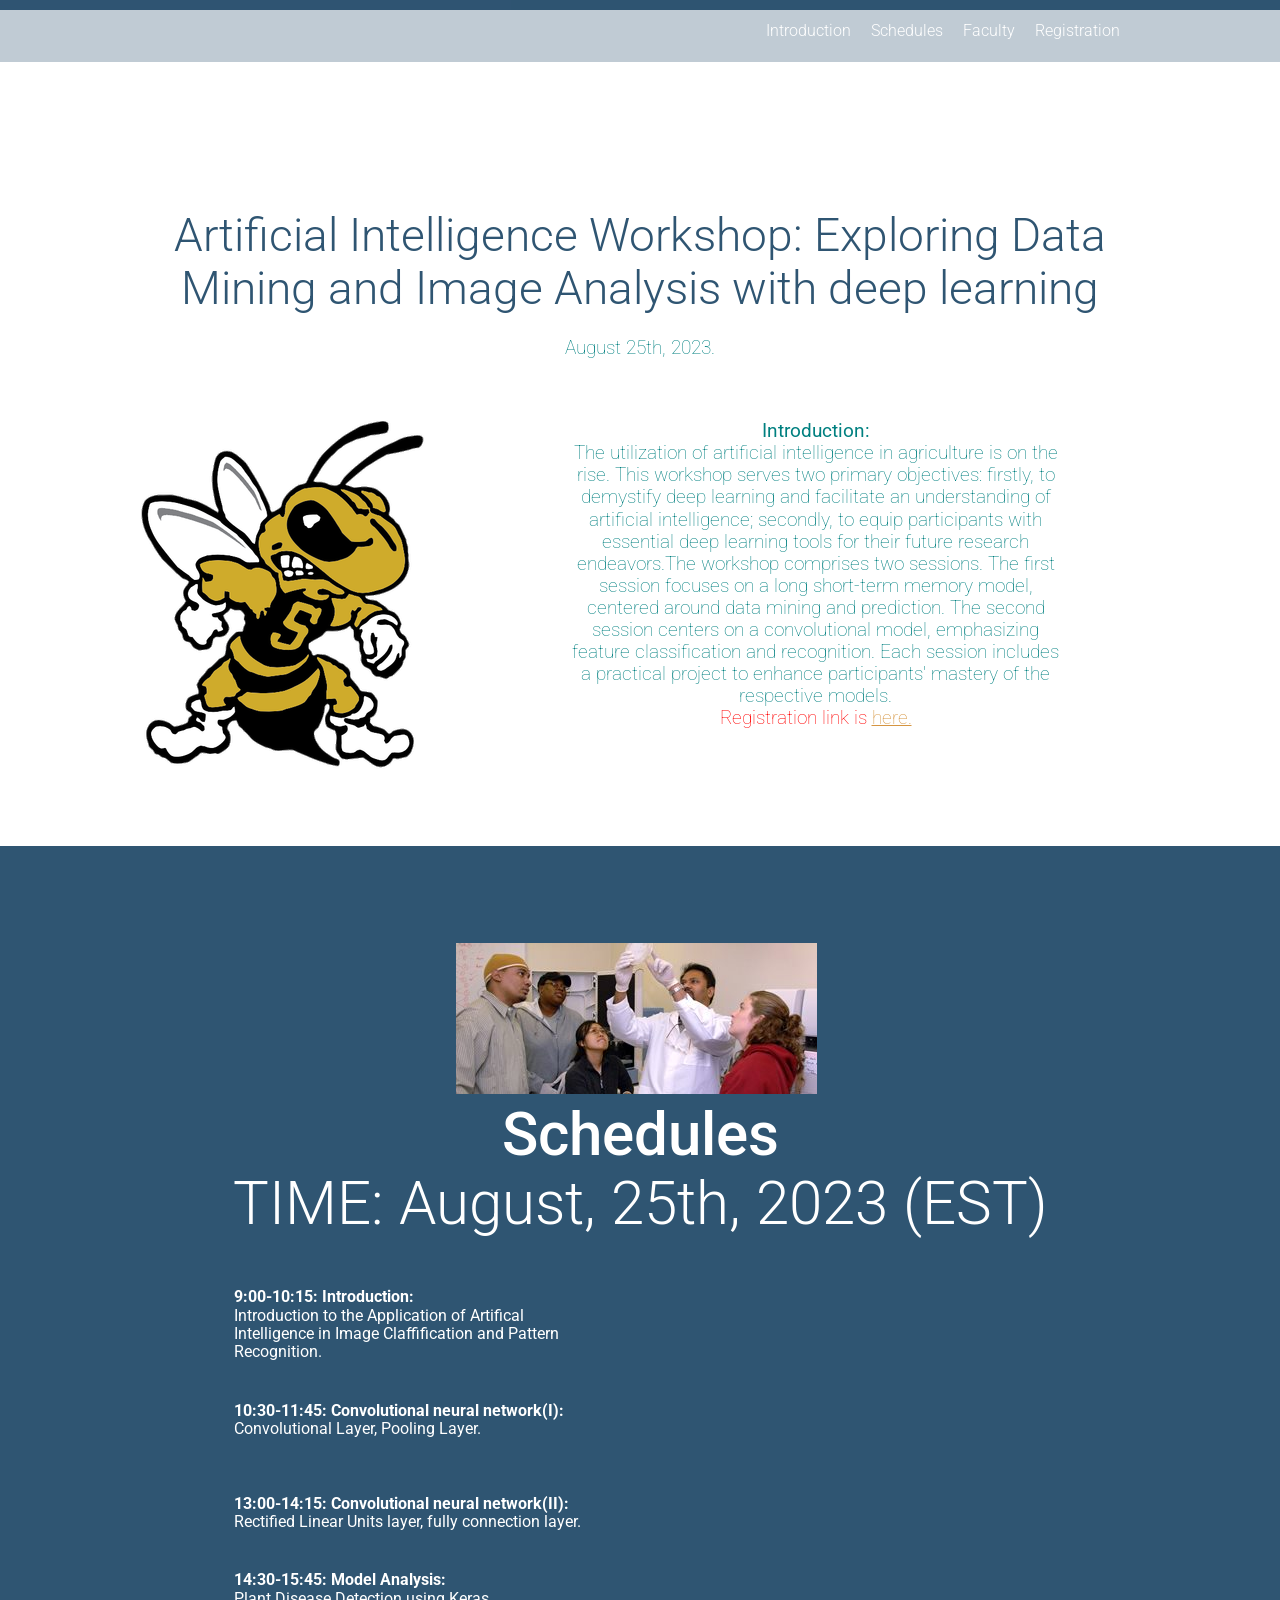
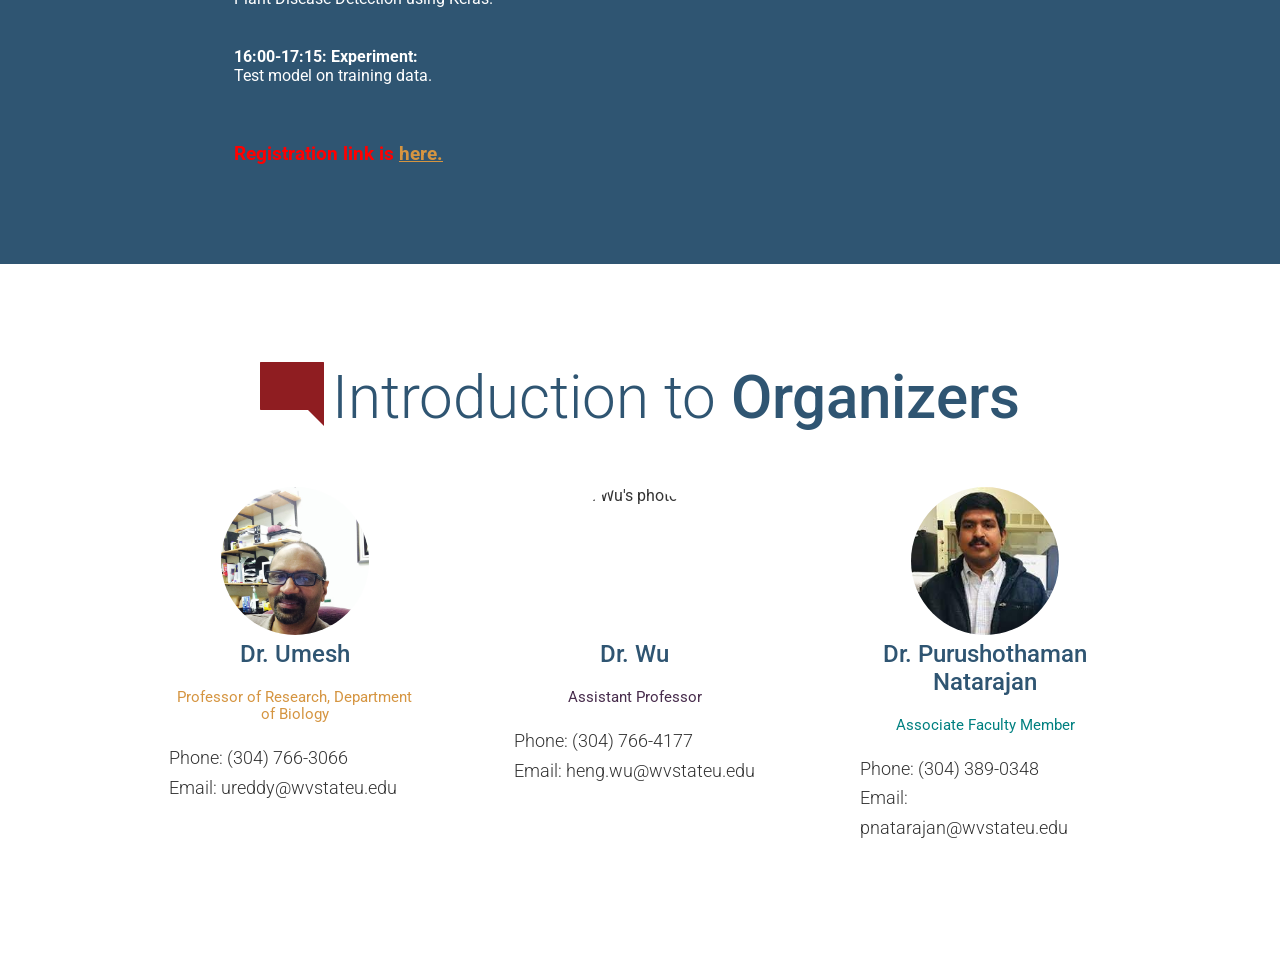
==== commit e0edfb07: "update registration link and update speakers to organizers" ====
--- a/docs/index.html
+++ b/docs/index.html
@@ -1,3 +1,3 @@
-<!doctype html><html class="htmlALL"><head id="top-"><meta name="viewport" content="width=device-width,initial-scale=1"/><link href="https://fonts.googleapis.com/css?family=Roboto:400,100,300,500,700" rel="stylesheet"><title>Artificial Intelligence Workshop, WVSU</title><meta name="keywords" content="AI workshop, WVSU"><meta name="description" content="The perfect pastiche of frontend and backend is my dream and ambition."><script defer="defer" src="698.e635b032599992b098b9.js"></script><script defer="defer" src="main.b1f0fb57302cc59b8db3.js"></script><link href="styles.b1f0fb57302cc59b8db3.css" rel="stylesheet"></head><body><header class="site-header"><div class="wrapper"><div class="site-header__menu-content"><nav class="primary-nav primary-nav--pull-right"><ul><li><a href="#introduction" id="our-introduction-link">Introduction</a></li><li><a href="#schedules" id="schedules-link">Schedules</a></li><li><a href="#faculty" id="faculty-link">Faculty</a></li></ul></nav></div></div></header><div class="large-hero"><div class="large-hero__text-content"><div class="wrapper"><h1 class="large-hero__title">AI workshop, WVSU</h1><h2 class="large-hero__subtitle"></h2><p class="large-hero__description"></p></div></div></div><div id="introduction" class="page-section" data-matching-link="#our-beginning-link"><div class="wrapper"><h2 class="headline headline--centered headlne--light headline--b-margin-small"><br/><br/><br/>Artificial Intelligence Workshop: Exploring Data Mining and Image Analysis with deep learning</h2><h3 class="headline headline--centered headline--orange headline--small headline--narrow headline--light headline--b-margin-large">August 25th, 2023.</h3><div class="wrapper wrapper--medium wrapper--b-margin"></div><div class="row row--gutters generic-content-container wrapper--b-margin picture--uppermost-2nd"><div class="row__medium-4 row__medium-4--larger row__b-margin-until-medium"><picture><img class="lazyload" data-srcset="
-            assets/images/WVSU.png" alt="WVSU's logo"></picture></div><div class="row__medium-8 row__medium-8--smaller"><div class="generic-content-container"><h2 class="headline headline--no-t-margin headline headline--centered headline--orange headline--small headline--narrow headline--light headline--b-margin-large"><strong>Introduction:</strong><br/>The utilization of artificial intelligence in agriculture is on the rise. This workshop serves two primary objectives: firstly, to demystify deep learning and facilitate an understanding of artificial intelligence; secondly, to equip participants with essential deep learning tools for their future research endeavors.The workshop comprises two sessions. The first session focuses on a long short-term memory model, centered around data mining and prediction. The second session centers on a convolutional model, emphasizing feature classification and recognition. Each session includes a practical project to enhance participants' mastery of the respective models.</h2></div></div></div></div></div><div id="schedules" class="page-section page-section--blue" data-matching-link="#projects-link"><div class="wrapper"><h2 class="section-title"><img class="section-title__icon" src="assets/images/biology.jpg"><br/><strong>Schedules</strong><br/>TIME: August, 25th, 2023 (EST)</h2><div class="row row--gutters-large generic-content-container"><div class="row__medium-6"><div class="feature-item"><strong>9:00-10:15: Introduction:</strong><br/>Introduction to the Application of Artifical Intelligence in Image Claffification and Pattern Recognition.</div><div class="feature-item"><strong>10:30-11:45: Convolutional neural network(I):</strong> Convolutional Layer, Pooling Layer.<br/></div></div></div><div class="row__medium-6"><div class="feature-item"><strong>13:00-14:15: Convolutional neural network(II):</strong><br/>Rectified Linear Units layer, fully connection layer.</div></div><div class="row__medium-6"><div class="feature-item"><strong>14:30-15:45: Model Analysis:</strong><br/>Plant Disease Detection using Keras.</div></div><div class="feature-item"><strong>16:00-17:15: Experiment:</strong><br/>Test model on training data.</div></div></div><div id="faculty" class="page-section page-section--testimonials page-section--no-b-padding-until-large" data-matching-link="#testimonials-link"><div class="wrapper wrapper--no-padding-until-large"><h2 class="section-title section-title--blue"><img class="section-title__icon" src="assets/images/icons/comment.svg">Introduction to <strong>Speakers</strong></h2><div class="row row--gutters row--gutters-small row--equal-height-at-large row--t-padding generic-content-container"><div class="row__large-4"><div class="testimonial"><div class="testimonial__photo"><img class="lazyload" sizes="160px" data-srcset="assets/images/Padma.JPG" alt="Dr. Padma"></div><h3 class="testimonial__title">Dr. Umesh</h3><h4 class="testimonial__subtitle testimonial__subtitle__orange">Professor of Research, Department of Biology</h4><p>Phone: (304) 766-3066<br/>Email: ureddy@wvstateu.edu</p></div></div><div class="row__large-4"><div class="testimonial"><div class="testimonial__photo"><img class="lazyload" sizes="160px" data-srcset="assets/images/Heng_Wu.jpg" alt="Dr. Wu's photo"></div><h3 class="testimonial__title">Dr. Wu</h3><h4 class="testimonial__subtitle testimonial__subtitle__aubergine">Assistant Professor</h4><p>Phone: (304) 766-4177<br/>Email: heng.wu@wvstateu.edu</p></div></div><div class="row__large-4"><div class="testimonial testimonial--last"><div class="testimonial__photo"><img class="lazyload" sizes="160px" data-srcset="assets/images/Umesh.jpg
+<!doctype html><html class="htmlALL"><head id="top-"><meta name="viewport" content="width=device-width,initial-scale=1"/><link href="https://fonts.googleapis.com/css?family=Roboto:400,100,300,500,700" rel="stylesheet"><title>Artificial Intelligence Workshop, WVSU</title><meta name="keywords" content="AI workshop, WVSU"><meta name="description" content="The perfect pastiche of frontend and backend is my dream and ambition."><script defer="defer" src="698.e635b032599992b098b9.js"></script><script defer="defer" src="main.5dfa68fc3e935e639269.js"></script><link href="styles.5dfa68fc3e935e639269.css" rel="stylesheet"></head><body><header class="site-header"><div class="wrapper"><div class="site-header__menu-content"><nav class="primary-nav primary-nav--pull-right"><ul><li><a href="#introduction" id="our-introduction-link">Introduction</a></li><li><a href="#schedules" id="schedules-link">Schedules</a></li><li><a href="#faculty" id="faculty-link">Faculty</a></li><li><a href="https://docs.google.com/forms/d/e/1FAIpQLSdpMcACb61RFlbQGZtTSxBC8a3qTOOArPV1Luyda_WLw-BDxw/viewform" id="registration">Registration</a></li></ul></nav></div></div></header><div class="large-hero"><div class="large-hero__text-content"><div class="wrapper"><h1 class="large-hero__title">AI workshop, WVSU</h1><h2 class="large-hero__subtitle"></h2><p class="large-hero__description"></p></div></div></div><div id="introduction" class="page-section" data-matching-link="#our-beginning-link"><div class="wrapper"><h2 class="headline headline--centered headlne--light headline--b-margin-small"><br/><br/><br/>Artificial Intelligence Workshop: Exploring Data Mining and Image Analysis with deep learning</h2><h3 class="headline headline--centered headline--orange headline--small headline--narrow headline--light headline--b-margin-large">August 25th, 2023.</h3><div class="wrapper wrapper--medium wrapper--b-margin"></div><div class="row row--gutters generic-content-container wrapper--b-margin picture--uppermost-2nd"><div class="row__medium-4 row__medium-4--larger row__b-margin-until-medium"><picture><img class="lazyload" data-srcset="
+            assets/images/WVSU.png" alt="WVSU's logo"></picture></div><div class="row__medium-8 row__medium-8--smaller"><div class="generic-content-container"><h2 class="headline headline--no-t-margin headline headline--centered headline--orange headline--small headline--narrow headline--light headline--b-margin-large"><strong>Introduction:</strong><br/>The utilization of artificial intelligence in agriculture is on the rise. This workshop serves two primary objectives: firstly, to demystify deep learning and facilitate an understanding of artificial intelligence; secondly, to equip participants with essential deep learning tools for their future research endeavors.The workshop comprises two sessions. The first session focuses on a long short-term memory model, centered around data mining and prediction. The second session centers on a convolutional model, emphasizing feature classification and recognition. Each session includes a practical project to enhance participants' mastery of the respective models. <strong><h3 class="headline headline--no-t-margin headline headline--centered headline--orange headline--small headline--narrow headline--light headline--b-margin-large" style="color:red">Registration link is <a href="https://forms.gle/99Uf5oLg4aYVweMR8">here.</a></h3></strong></h2></div></div></div></div></div><div id="schedules" class="page-section page-section--blue" data-matching-link="#projects-link"><div class="wrapper"><h2 class="section-title"><img class="section-title__icon" src="assets/images/biology.jpg"><br/><strong>Schedules</strong><br/>TIME: August, 25th, 2023 (EST)</h2><div class="row row--gutters-large generic-content-container"><div class="row__medium-6"><div class="feature-item"><strong>9:00-10:15: Introduction:</strong><br/>Introduction to the Application of Artifical Intelligence in Image Claffification and Pattern Recognition.</div><div class="feature-item"><strong>10:30-11:45: Convolutional neural network(I):</strong> Convolutional Layer, Pooling Layer.<br/></div></div></div><div class="row__medium-6"><div class="feature-item"><strong>13:00-14:15: Convolutional neural network(II):</strong><br/>Rectified Linear Units layer, fully connection layer.</div></div><div class="row__medium-6"><div class="feature-item"><strong>14:30-15:45: Model Analysis:</strong><br/>Plant Disease Detection using Keras.</div></div><div class="feature-item"><strong>16:00-17:15: Experiment:</strong><br/>Test model on training data.</div><div class="feature-item"><h3 style="color:red">Registration link is <a href="https://forms.gle/99Uf5oLg4aYVweMR8">here.</a></h3></div></div></div><div id="faculty" class="page-section page-section--testimonials page-section--no-b-padding-until-large" data-matching-link="#testimonials-link"><div class="wrapper wrapper--no-padding-until-large"><h2 class="section-title section-title--blue"><img class="section-title__icon" src="assets/images/icons/comment.svg">Introduction to <strong>Organizers</strong></h2><div class="row row--gutters row--gutters-small row--equal-height-at-large row--t-padding generic-content-container"><div class="row__large-4"><div class="testimonial"><div class="testimonial__photo"><img class="lazyload" sizes="160px" data-srcset="assets/images/Padma.JPG" alt="Dr. Padma"></div><h3 class="testimonial__title">Dr. Umesh</h3><h4 class="testimonial__subtitle testimonial__subtitle__orange">Professor of Research, Department of Biology</h4><p>Phone: (304) 766-3066<br/>Email: ureddy@wvstateu.edu</p></div></div><div class="row__large-4"><div class="testimonial"><div class="testimonial__photo"><img class="lazyload" sizes="160px" data-srcset="assets/images/Heng_Wu.jpg" alt="Dr. Wu's photo"></div><h3 class="testimonial__title">Dr. Wu</h3><h4 class="testimonial__subtitle testimonial__subtitle__aubergine">Assistant Professor</h4><p>Phone: (304) 766-4177<br/>Email: heng.wu@wvstateu.edu</p></div></div><div class="row__large-4"><div class="testimonial testimonial--last"><div class="testimonial__photo"><img class="lazyload" sizes="160px" data-srcset="assets/images/Umesh.jpg
               " alt="Cat McKitty"></div><h3 class="testimonial__title">Dr. Purushothaman Natarajan<h4 class="testimonial__subtitle testimonial__subtitle__teal">Associate Faculty Member</h4><p>Phone: (304) 389-0348<br/>Email: pnatarajan@wvstateu.edu</p></h3></div></div></div></div></div><div id="copy-right"></div></body></html>
--- a/docs/styles.5dfa68fc3e935e639269.css
+++ b/docs/styles.5dfa68fc3e935e639269.css
@@ -0,0 +1 @@
+/*! normalize.css v8.0.1 | MIT License | github.com/necolas/normalize.css */html{line-height:1.15;-webkit-text-size-adjust:100%}body{margin:0}main{display:block}h1{font-size:2em;margin:.67em 0}hr{box-sizing:content-box;height:0;overflow:visible}pre{font-family:monospace,monospace;font-size:1em}a{background-color:transparent}abbr[title]{border-bottom:none;text-decoration:underline;-webkit-text-decoration:underline dotted;text-decoration:underline dotted}b,strong{font-weight:bolder}code,kbd,samp{font-family:monospace,monospace;font-size:1em}small{font-size:80%}sub,sup{font-size:75%;line-height:0;position:relative;vertical-align:baseline}sub{bottom:-.25em}sup{top:-.5em}img{border-style:none}button,input,optgroup,select,textarea{font-family:inherit;font-size:100%;line-height:1.15;margin:0}button,input{overflow:visible}button,select{text-transform:none}[type=button],[type=reset],[type=submit],button{-webkit-appearance:button}[type=button]::-moz-focus-inner,[type=reset]::-moz-focus-inner,[type=submit]::-moz-focus-inner,button::-moz-focus-inner{border-style:none;padding:0}[type=button]:-moz-focusring,[type=reset]:-moz-focusring,[type=submit]:-moz-focusring,button:-moz-focusring{outline:1px dotted ButtonText}fieldset{padding:.35em .75em .625em}legend{box-sizing:border-box;color:inherit;display:table;max-width:100%;padding:0;white-space:normal}progress{vertical-align:baseline}textarea{overflow:auto}[type=checkbox],[type=radio]{box-sizing:border-box;padding:0}[type=number]::-webkit-inner-spin-button,[type=number]::-webkit-outer-spin-button{height:auto}[type=search]{-webkit-appearance:textfield;outline-offset:-2px}[type=search]::-webkit-search-decoration{-webkit-appearance:none}::-webkit-file-upload-button{-webkit-appearance:button;font:inherit}details{display:block}summary{display:list-item}[hidden],template{display:none}html{scroll-behavior:smooth}body{font-family:Roboto,sans-serif;color:#333}img{max-width:100%;height:auto}*{box-sizing:border-box}a{color:#d59541}.higurashi{color:#8f1d21;text-decoration:none}.large-hero{border-bottom:10px solid #2f5572;position:relative}.large-hero__image{display:block;width:100%;z-index:20}.large-hero__text-content{padding-top:60px;position:absolute;top:50%;transform:translateY(-30%);left:0;width:100%;text-align:center;z-index:10}@media (min-width:800px){.large-hero__text-content{transform:translateY(-100%)}}.large-hero__title{font-weight:300;color:#fff;font-size:2.4rem;margin:0}@media (min-width:530px){.large-hero__title{font-size:2.875rem}}@media (min-width:800px){.large-hero__title{transform:translateY(100%)}}@media (min-width:1010px){.large-hero__title{transform:translateY(-15%)}}.large-hero__subtitle{font-weight:300;color:rgba(165,42,42,.7);font-size:1.5rem;margin:0}@media (min-width:530px){.large-hero__subtitle{transform:translateY(-5px)}}@media (min-width:800px){.large-hero__subtitle{transform:translateY(200%)}}@media (min-width:1010px){.large-hero__subtitle{font-size:4.8rem;transform:translateY(0);z-index:1999}}.large-hero__description{font-size:2.875 rem;transform:translateY(-1rem)}@media (min-width:530px){.large-hero__description{font-size:1.875rem;transform:translateY(-2.5rem)}}@media (min-width:800px){.large-hero__description{transform:translateY(100%)}}@media (min-width:1010px){.large-hero__description{transform:translateY(20%)}}.large-hero__description{font-weight:100;text-shadow:2px 2px 0 rgba(0,0,0,.1);max-width:30rem;padding:0;margin-left:auto;margin-right:auto;color:red}.reveal-item{opacity:0;transition:opacity 1.5s ease-out,transform 1.5s ease-out;transform:scale(1.15)}.reveal-item--is-visible{opacity:1;transform:scale(1)}.btn{background-color:#2f5572;color:#fff;text-decoration:none;padding:.75rem 1.2rem;display:inline-block}.btn__orange{background-color:#d59541}.btn__large{padding:1.1rem 1.9rem;transform:translateY(-2rem)}@media (min-width:530px){.btn__large{font-size:1.25rem}}@media (min-width:800px){.btn__large{transform:translateY(1rem)}}.js-btn--orange-submit{display:block;margin-top:.675rem}.js-btn--orange-submit,.wrapper{margin-left:auto;margin-right:auto}.wrapper{overflow:hidden;padding-left:18px;padding-right:18px;max-width:1036px;z-index:1999}.wrapper--medium{max-width:976px}.wrapper--narrow{max-width:470px}.wrapper--no-padding-until-medium{padding-left:0;padding-right:0}@media (min-width:800px){.wrapper--no-padding-until-medium{padding-left:18px;padding-right:18px}}.wrapper--no-padding-until-large{padding-left:0;padding-right:0}@media (min-width:1010px){.wrapper--no-padding-until-large{padding-left:18px;padding-right:18px}}.wrapper .wrapper{padding-left:0;padding-right:0}.wrapper --b-margin{padding-bottom:1rem}@media (min-width:530px){.page-section{padding:1.2rem 0}}@media (min-width:800px){.page-section{padding:4.5rem 0}}@media (min-width:1010px){.page-section{padding:2.5rem 0}}.page-section--no-b-padding-until-medium{padding-bottom:0}@media (min-width:800px){.page-section--no-b-padding-until-medium{padding-bottom:4.5rem}}.page-section--no-b-padding-until-large{padding-bottom:0}@media (min-width:1010px){.page-section--no-b-padding-until-large{padding-bottom:4.5rem}}.page-section--blue{background-color:#2f5572;color:#fff}.page-section--testimonials{background-color:#e0e6ef}@media (min-width:1010px){.page-section--testimonials{background:url(../../assets/images/shell-bg.jpg) top no-repeat;background-size:cover}}.headline{font-weight:300;color:#2f5572;font-size:1.9rem}@media (min-width:530px){.headline{font-size:2.875rem}}.headline--centered{text-align:center}@media (min-width:1010px){.headline--centered{margin-top:0}}.headline--orange{color:teal}.headline--small{font-size:1.2rem}.headline--narrow{max-width:500px;margin-left:auto;margin-right:auto}.headline--light{font-weight:100}.headline--b-margin-small{margin-bottom:.5em}.headline--b-margin-large{margin-bottom:1.6em}@media (min-width:1010px){.headline--b-margin-large{margin-top:1rem}}.headline--no-t-margin{margin-top:0}.row--t-padding{padding-top:80px}.row{margin-bottom:1rem}@media (min-width:800px){.row{display:grid;margin-top:1.875rem;grid-template-columns:repeat(12,1fr)}.row__b-margin-until-medium{margin-bottom:0}.row--gutters{-moz-column-gap:5.3%;column-gap:5.3%}.row--gutters-large{-moz-column-gap:8%;column-gap:8%}.row--gutters-small{-moz-column-gap:3.6%;column-gap:3.6%}.row__large-1,.row__large-2,.row__large-3,.row__large-4,.row__large-5,.row__large-6,.row__large-7,.row__large-8,.row__large-9,.row__large-10,.row__large-11,.row__large-12{grid-column:span 12}.row__medium-4{grid-column:span 4}.row__medium-6{grid-column:span 6}.row__medium-8{grid-column:span 8}}@media (min-width:1010px){.row{display:grid;grid-template-columns:repeat(12,1fr)}.row__b-margin-until-large{margin-bottom:0}.row__large-4{grid-column:span 4}.row__large-6{grid-column:span 6}.row__large-8{grid-column:span 8}}.row__b-margin-until-medium{margin-bottom:1rem}@media (min-width:800px){.row--equal-height-at-medium{display:flex}}.row--equal-height-at-medium>div{float:none;display:flex}@media (min-width:1010px){.row--equal-height-at-large>div{display:flex}}.clear-me{clear:both}.generic-content-container p{font-weight:300;line-height:1.65;margin:0 0 1.8rem}@media (min-width:530px){.generic-content-container p{font-size:1.125rem}}.generic-content-container p a{font-weight:700}.section-title{font-size:2.55rem;font-weight:300;text-align:center}@media (min-width:530px){.section-title{font-size:3.75rem}}.section-title strong{font-weight:500}.section-title--blue{color:#2f5572}.section-title--less-margin{margin-bottom:1.3rem;margin-top:0}.section-title__icon{display:block;margin-left:auto;margin-right:auto;margin-bottom:.6rem}@media (min-width:530px){.section-title__icon{position:relative;top:8px;margin-right:.5rem;margin-left:0;margin-bottom:0;display:inline-block}}.feature-item{position:relative;padding-left:0}@media (min-width:530px){.feature-item{padding-left:94px}}.feature-item{padding-bottom:2.5rem}.feature-item__icon{display:block;margin:0 auto}@media (min-width:530px){.feature-item__icon{position:absolute;left:0}}.feature-item__title{font-size:1.6rem;font-weight:300;margin-top:.7em;margin-bottom:.8rem;margin-left:0;text-align:center}@media (min-width:530px){.feature-item__title{text-align:left;margin-top:1em;font-size:1.875rem}}.testimonial{background-color:hsla(0,0%,100%,.8);padding:0 18px 1px;margin-bottom:98px}@media (min-width:1010px){.testimonial{margin-bottom:0;padding:0 1.8125rem 1px}}.testimonial--last{margin-bottom:-1rem}@media (min-width:1010px){.testimonial--last{margin-bottom:0}}.testimonial__photo{border-radius:50%;overflow:hidden;width:160px;height:160px;margin:0 auto -80px;position:relative;top:-80px;border:6px solid hsla(0,0%,100%,.8)}.testimonial__title{color:#2f5572;text-align:center;font-size:1.5rem;font-weight:500;margin:0}.testimonial__subtitle{color:#d59541;text-align:center;font-weight:400;font-size:.9375rem;margin-top:.25rem 0 1rem 0}.testimonial__subtitle__orange{color:#d59541}.testimonial__subtitle__aubergine{color:#472c4c}.testimonial__subtitle__teal{color:teal}.site-footer{background-color:#2f5572;color:#fff;padding:.5rem 0;text-align:center}.site-footer__text{display:block;margin-bottom:2rem;font-weight:200}@media (min-width:800px){.site-footer__text{display:inline;margin-bottom:0;margin-right:1.4rem}}.site-header{padding:10px 0;position:absolute;width:100%;z-index:2000;transition:background-color .3s ease-out}.site-header--is-expanded{background-color:rgba(47,85,114,.55)}@media (min-width:800px){.site-header--is-expanded{position:fixed;background-color:rgba(47,85,114,.55)}}@media (min-width:800px){.site-header{position:fixed;background-color:rgba(47,85,114,.3)}.site-header--dark{background-color:rgba(23,51,72,.85)}}@media (min-width:800px){.site-header__btn-container{order:2}}.site-header__logo{position:absolute;top:0;left:50%;transition:all .3s ease-out;transform:translateX(-50%) scale(.8);transform-origin:50% 0;background-color:rgba(130,221,94,.55);padding:25px 36px;border-radius:30%}@media (min-width:800px){.site-header__logo{left:auto;transform:translateX(0);padding:25px 36px}.site-header--dark .site-header__logo{transform:scale(.45) translateY(.55rem);background-color:teal}}@media (min-width:1010px){.site-header--dark .site-header__logo{transform:scale(.35) rotate(50deg) translateY(5rem)}}.site-header__logo__graphic{text-indent:-9999px}.site-header__menu-icon{width:20px;height:19px;position:absolute;top:10px;right:10px;z-index:10}.site-header__menu-icon:before{content:"";position:absolute;top:0;left:0;width:20px;height:3px;background-color:teal;transform-origin:0 0;transition:transform .3s ease-out}.site-header__menu-icon__middle{position:absolute;top:8px;left:0;width:20px;height:1.5px;background-color:teal;transition:all .3f ease-out;transform-origin:0 50%}@media (min-width:800px){.site-header__menu-icon__middle{display:none}}.site-header__menu-icon:after{content:"";position:absolute;bottom:0;left:0;width:20px;height:3px;background-color:teal;transform-origin:0 100%;transition:transform .3f ease-out}@media (min-width:800px){.site-header__menu-icon,.site-header__menu-icon:after{display:none}}.site-header__menu-icon--close-x:before{transform:rotate(45deg) scaleX(1.25);background-color:#8f1d21;height:4px}.site-header__menu-icon--close-x .site-header__menu-icon__middle{opacity:0;transform:scaleX(0)}.site-header__menu-icon--close-x:after{transform:rotate(-45deg) scaleX(1.25) translateY(1px);background-color:#8f1d21;height:4px}.site-header__menu-content{opacity:0;transform:scale(1.2);transition:all .3s ease-out;z-index:-10;position:relative;display:block;padding-top:90px;text-align:center}@media (min-width:800px){.site-header__menu-content{display:flex;justify-content:flex-end;opacity:1;z-index:1;padding-top:0;transform:scale(1)}}.site-header__menu-content--is-visible{opacity:1;z-index:1;transform:scale(1)}.primary-nav{padding-top:10px}@media (min-width:800px){.primary-nav{padding-top:0}}.primary-nav ul{margin:0;padding:0}.primary-nav li{list-style:none;display:inline-block;padding-right:7px}@media (min-width:800px){.primary-nav li{padding-right:20px}}.primary-nav li:last-child{padding-right:0}@media (min-width:800px){.primary-nav li:last-child{padding-right:20px}}.primary-nav a{color:#fff;font-weight:300;text-decoration:none;display:block;padding:5px 8px;font-size:.8rem;background-color:rgba(47,85,114,.5)}@media (min-width:800px){.primary-nav a{font-size:1rem;padding:12px 0;background-color:transparent}.primary-nav a.is-current-link{color:#fabb69}}.modal{opacity:0;visibility:hidden;transform:scale(1.2);transition:all .3s ease-out;position:fixed;top:0;bottom:0;left:0;right:0;color:#472c4c;background-color:hsla(0,0%,100%,.94);z-index:50000;display:flex}.modal--is-visible{opacity:1;visibility:visible;transform:scale(1)}.modal__inner{flex:1;margin:auto}.modal__description{text-align:center;font-size:1.3rem;font-weight:300;color:teal}.modal__close{position:absolute;top:15px;right:15px;font-size:2rem;transform:scaleX(1.2);transform-origin:100% 0;cursor:pointer;color:teal;transition:.3s ease-in-out}.modal__close:hover{color:#8f1d21;transform:rotate(-3deg) scaleX(1.3)}.social-icons{text-align:center}.social-icons__icon{background-color:#d59541;display:inline-block;width:100px;height:72px;margin:0 5px 5px;position:relative}@media (min-width:530px){.social-icons__icon{width:72px;height:72px}}.social-icons__icon img{display:block;position:absolute;top:50%;left:50%;transform:translate(-50%,-50%)}.client-area{padding:13px;text-align:center}.client-area__form-inner{display:grid;grid-row-gap:5px}@media (min-width:530px){.client-area__form-inner{grid-row-gap:10px}}@media (min-width:800px){.client-area__form-inner{grid-row-gap:15px}}@media (min-width:1010px){.client-area__form-inner{grid-column-gap:30px;grid-row-gap:10px;grid-template-columns:repeat(auto-fill,minmax(250px,1fr))}}@media (min-width:1010px){.client-area__input-full-wdith{transform:translateX(115%)}}.client-area__error{color:red}@media (min-width:1010px){.client-area__error{margin-bottom:0}}.client-area__content_area_h3{text-align:center;color:#472c4c;margin-top:.5rem;margin-bottom:.5rem}.client-area__content_area_p{text-align:center;color:teal;margin-top:.5rem;margin-bottom:.5rem}.body-no-scroll{overflow:hidden}@media (min-width:800px){.top{font-weight:400;display:block;position:fixed;bottom:0;right:0;background-color:rgba(0,128,128,.3);color:#000;padding:1rem;border-radius:50%;transition:.3s ease-out}.top:hover{text-shadow:1px 1px red;transform:rotate(-20deg) scale(1.15) translateY(-1rem);cursor:pointer}.top__hidden{width:0;height:0;margin:0;padding:0;border:none}}
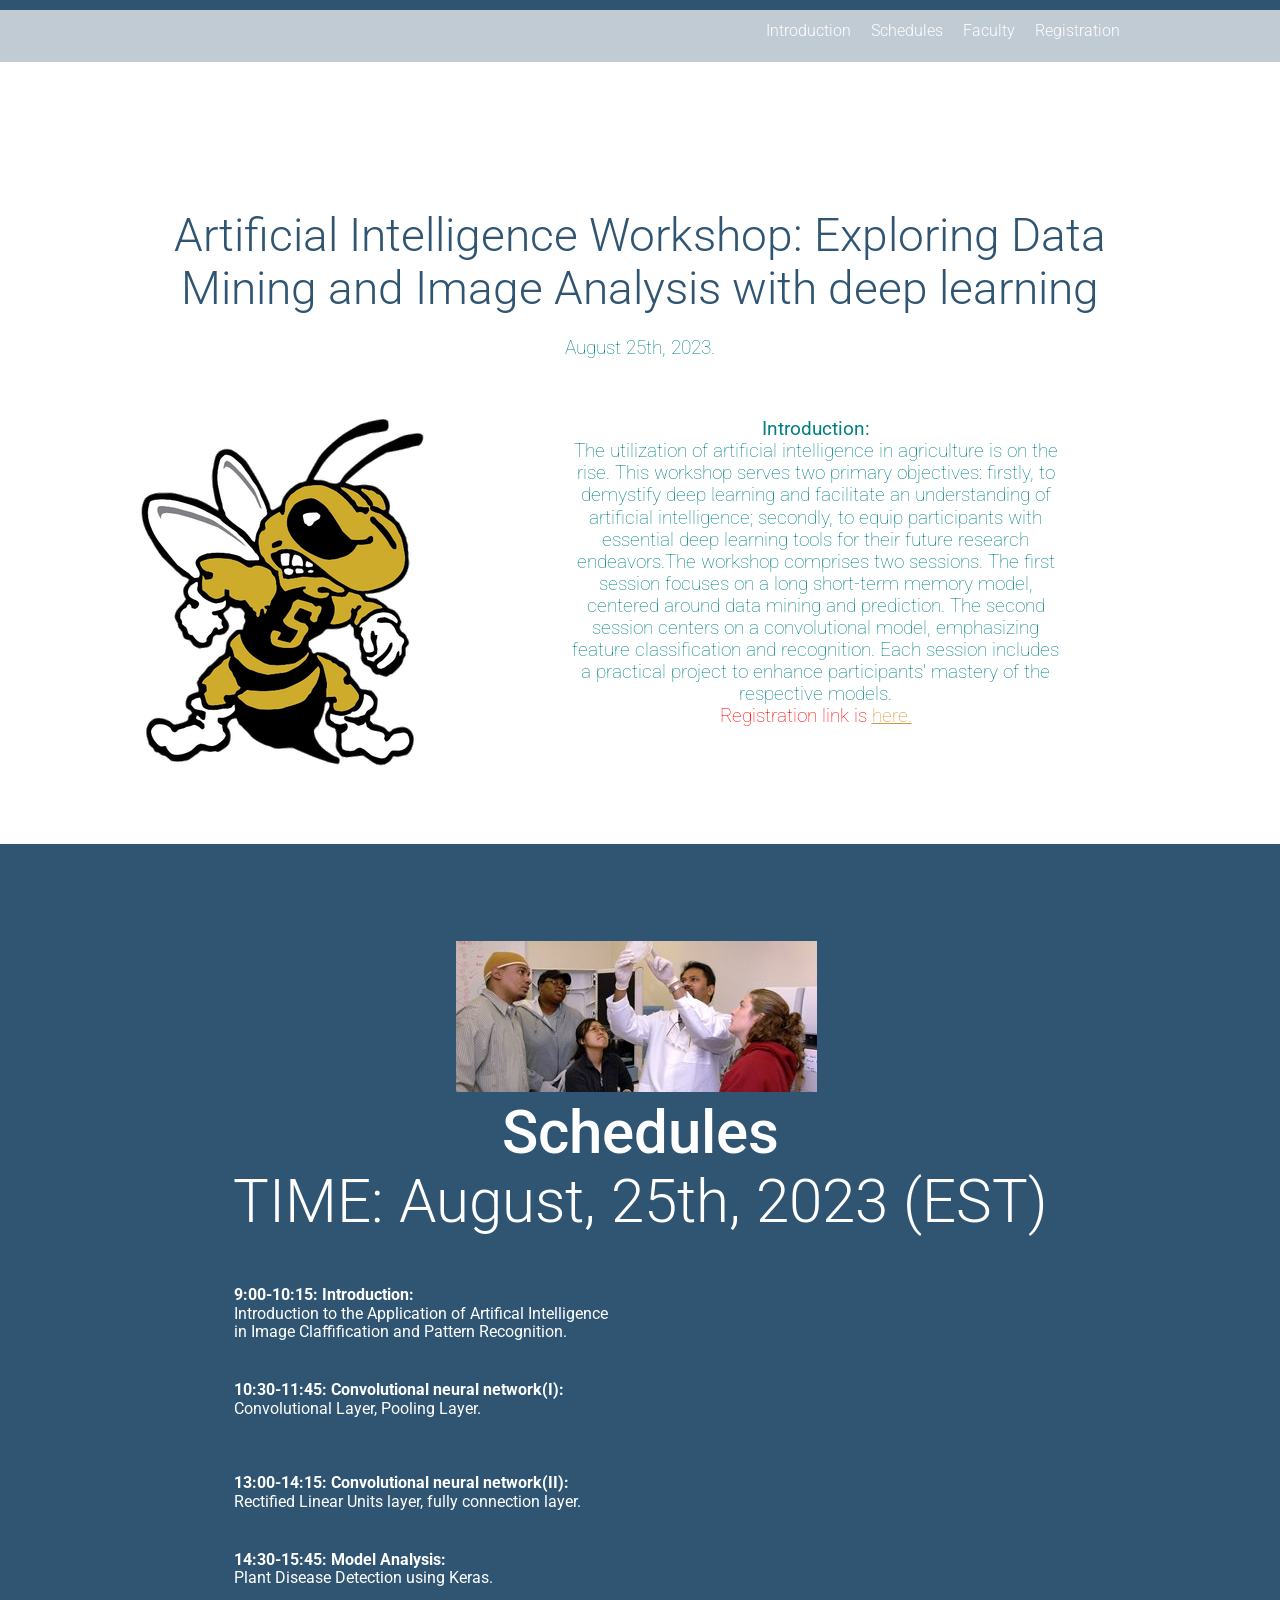
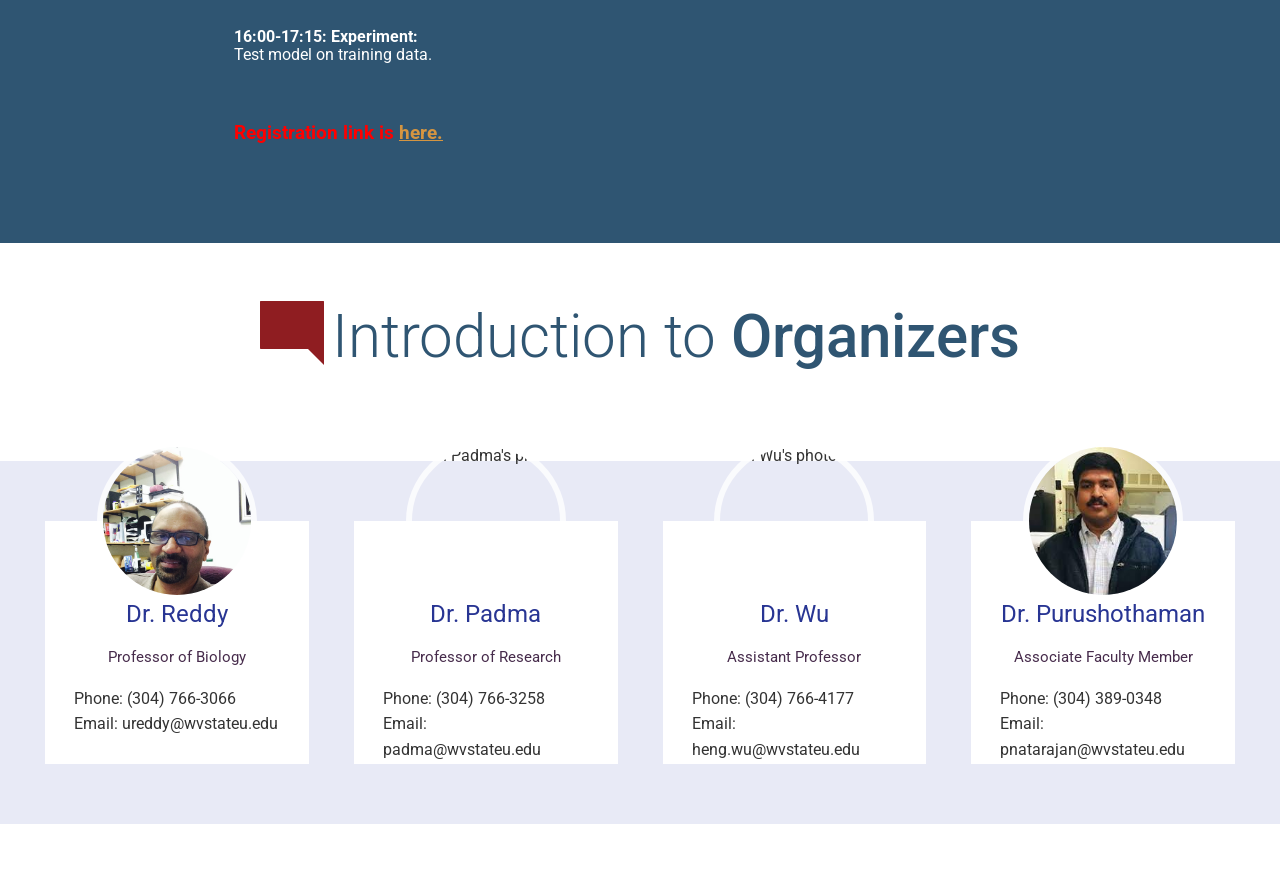
==== commit 9dc2c645: "add a new professor and update the sequence" ====
--- a/docs/index.html
+++ b/docs/index.html
@@ -1,3 +1,2 @@
-<!doctype html><html class="htmlALL"><head id="top-"><meta name="viewport" content="width=device-width,initial-scale=1"/><link href="https://fonts.googleapis.com/css?family=Roboto:400,100,300,500,700" rel="stylesheet"><title>Artificial Intelligence Workshop, WVSU</title><meta name="keywords" content="AI workshop, WVSU"><meta name="description" content="The perfect pastiche of frontend and backend is my dream and ambition."><script defer="defer" src="698.e635b032599992b098b9.js"></script><script defer="defer" src="main.5dfa68fc3e935e639269.js"></script><link href="styles.5dfa68fc3e935e639269.css" rel="stylesheet"></head><body><header class="site-header"><div class="wrapper"><div class="site-header__menu-content"><nav class="primary-nav primary-nav--pull-right"><ul><li><a href="#introduction" id="our-introduction-link">Introduction</a></li><li><a href="#schedules" id="schedules-link">Schedules</a></li><li><a href="#faculty" id="faculty-link">Faculty</a></li><li><a href="https://docs.google.com/forms/d/e/1FAIpQLSdpMcACb61RFlbQGZtTSxBC8a3qTOOArPV1Luyda_WLw-BDxw/viewform" id="registration">Registration</a></li></ul></nav></div></div></header><div class="large-hero"><div class="large-hero__text-content"><div class="wrapper"><h1 class="large-hero__title">AI workshop, WVSU</h1><h2 class="large-hero__subtitle"></h2><p class="large-hero__description"></p></div></div></div><div id="introduction" class="page-section" data-matching-link="#our-beginning-link"><div class="wrapper"><h2 class="headline headline--centered headlne--light headline--b-margin-small"><br/><br/><br/>Artificial Intelligence Workshop: Exploring Data Mining and Image Analysis with deep learning</h2><h3 class="headline headline--centered headline--orange headline--small headline--narrow headline--light headline--b-margin-large">August 25th, 2023.</h3><div class="wrapper wrapper--medium wrapper--b-margin"></div><div class="row row--gutters generic-content-container wrapper--b-margin picture--uppermost-2nd"><div class="row__medium-4 row__medium-4--larger row__b-margin-until-medium"><picture><img class="lazyload" data-srcset="
-            assets/images/WVSU.png" alt="WVSU's logo"></picture></div><div class="row__medium-8 row__medium-8--smaller"><div class="generic-content-container"><h2 class="headline headline--no-t-margin headline headline--centered headline--orange headline--small headline--narrow headline--light headline--b-margin-large"><strong>Introduction:</strong><br/>The utilization of artificial intelligence in agriculture is on the rise. This workshop serves two primary objectives: firstly, to demystify deep learning and facilitate an understanding of artificial intelligence; secondly, to equip participants with essential deep learning tools for their future research endeavors.The workshop comprises two sessions. The first session focuses on a long short-term memory model, centered around data mining and prediction. The second session centers on a convolutional model, emphasizing feature classification and recognition. Each session includes a practical project to enhance participants' mastery of the respective models. <strong><h3 class="headline headline--no-t-margin headline headline--centered headline--orange headline--small headline--narrow headline--light headline--b-margin-large" style="color:red">Registration link is <a href="https://forms.gle/99Uf5oLg4aYVweMR8">here.</a></h3></strong></h2></div></div></div></div></div><div id="schedules" class="page-section page-section--blue" data-matching-link="#projects-link"><div class="wrapper"><h2 class="section-title"><img class="section-title__icon" src="assets/images/biology.jpg"><br/><strong>Schedules</strong><br/>TIME: August, 25th, 2023 (EST)</h2><div class="row row--gutters-large generic-content-container"><div class="row__medium-6"><div class="feature-item"><strong>9:00-10:15: Introduction:</strong><br/>Introduction to the Application of Artifical Intelligence in Image Claffification and Pattern Recognition.</div><div class="feature-item"><strong>10:30-11:45: Convolutional neural network(I):</strong> Convolutional Layer, Pooling Layer.<br/></div></div></div><div class="row__medium-6"><div class="feature-item"><strong>13:00-14:15: Convolutional neural network(II):</strong><br/>Rectified Linear Units layer, fully connection layer.</div></div><div class="row__medium-6"><div class="feature-item"><strong>14:30-15:45: Model Analysis:</strong><br/>Plant Disease Detection using Keras.</div></div><div class="feature-item"><strong>16:00-17:15: Experiment:</strong><br/>Test model on training data.</div><div class="feature-item"><h3 style="color:red">Registration link is <a href="https://forms.gle/99Uf5oLg4aYVweMR8">here.</a></h3></div></div></div><div id="faculty" class="page-section page-section--testimonials page-section--no-b-padding-until-large" data-matching-link="#testimonials-link"><div class="wrapper wrapper--no-padding-until-large"><h2 class="section-title section-title--blue"><img class="section-title__icon" src="assets/images/icons/comment.svg">Introduction to <strong>Organizers</strong></h2><div class="row row--gutters row--gutters-small row--equal-height-at-large row--t-padding generic-content-container"><div class="row__large-4"><div class="testimonial"><div class="testimonial__photo"><img class="lazyload" sizes="160px" data-srcset="assets/images/Padma.JPG" alt="Dr. Padma"></div><h3 class="testimonial__title">Dr. Umesh</h3><h4 class="testimonial__subtitle testimonial__subtitle__orange">Professor of Research, Department of Biology</h4><p>Phone: (304) 766-3066<br/>Email: ureddy@wvstateu.edu</p></div></div><div class="row__large-4"><div class="testimonial"><div class="testimonial__photo"><img class="lazyload" sizes="160px" data-srcset="assets/images/Heng_Wu.jpg" alt="Dr. Wu's photo"></div><h3 class="testimonial__title">Dr. Wu</h3><h4 class="testimonial__subtitle testimonial__subtitle__aubergine">Assistant Professor</h4><p>Phone: (304) 766-4177<br/>Email: heng.wu@wvstateu.edu</p></div></div><div class="row__large-4"><div class="testimonial testimonial--last"><div class="testimonial__photo"><img class="lazyload" sizes="160px" data-srcset="assets/images/Umesh.jpg
-              " alt="Cat McKitty"></div><h3 class="testimonial__title">Dr. Purushothaman Natarajan<h4 class="testimonial__subtitle testimonial__subtitle__teal">Associate Faculty Member</h4><p>Phone: (304) 389-0348<br/>Email: pnatarajan@wvstateu.edu</p></h3></div></div></div></div></div><div id="copy-right"></div></body></html>+<!doctype html><html class="htmlALL"><head id="top-"><meta name="viewport" content="width=device-width,initial-scale=1"/><link href="https://fonts.googleapis.com/css?family=Roboto:400,100,300,500,700" rel="stylesheet"><title>Artificial Intelligence Workshop, WVSU</title><meta name="keywords" content="AI workshop, WVSU"><meta name="description" content="The perfect pastiche of frontend and backend is my dream and ambition."><script defer="defer" src="698.e635b032599992b098b9.js"></script><script defer="defer" src="main.b890182ba5e8574a399d.js"></script><link href="styles.b890182ba5e8574a399d.css" rel="stylesheet"></head><body><header class="site-header"><div class="wrapper"><div class="site-header__menu-content"><nav class="primary-nav primary-nav--pull-right"><ul><li><a href="#introduction" id="our-introduction-link">Introduction</a></li><li><a href="#schedules" id="schedules-link">Schedules</a></li><li><a href="#faculty" id="faculty-link">Faculty</a></li><li><a href="https://docs.google.com/forms/d/e/1FAIpQLSdpMcACb61RFlbQGZtTSxBC8a3qTOOArPV1Luyda_WLw-BDxw/viewform" id="registration">Registration</a></li></ul></nav></div></div></header><div class="large-hero"><div class="large-hero__text-content"><div class="wrapper"><h1 class="large-hero__title">AI workshop, WVSU</h1><h2 class="large-hero__subtitle"></h2><p class="large-hero__description"></p></div></div></div><div id="introduction" class="page-section" data-matching-link="#our-beginning-link"><div class="wrapper"><h2 class="headline headline--centered headlne--light headline--b-margin-small"><br/><br/><br/>Artificial Intelligence Workshop: Exploring Data Mining and Image Analysis with deep learning</h2><h3 class="headline headline--centered headline--orange headline--small headline--narrow headline--light headline--b-margin-large">August 25th, 2023.</h3><div class="wrapper wrapper--medium wrapper--b-margin"></div><div class="row row--gutters generic-content-container wrapper--b-margin picture--uppermost-2nd"><div class="row__medium-4 row__medium-4--larger row__b-margin-until-medium"><picture><img class="lazyload" data-srcset="
+            assets/images/WVSU.png" alt="WVSU's logo"></picture></div><div class="row__medium-8 row__medium-8--smaller"><div class="generic-content-container"><h2 class="headline headline--no-t-margin headline headline--centered headline--orange headline--small headline--narrow headline--light headline--b-margin-large"><strong>Introduction:</strong><br/>The utilization of artificial intelligence in agriculture is on the rise. This workshop serves two primary objectives: firstly, to demystify deep learning and facilitate an understanding of artificial intelligence; secondly, to equip participants with essential deep learning tools for their future research endeavors.The workshop comprises two sessions. The first session focuses on a long short-term memory model, centered around data mining and prediction. The second session centers on a convolutional model, emphasizing feature classification and recognition. Each session includes a practical project to enhance participants' mastery of the respective models. <strong><h3 class="headline headline--no-t-margin headline headline--centered headline--orange headline--small headline--narrow headline--light headline--b-margin-large" style="color:red">Registration link is <a href="https://forms.gle/99Uf5oLg4aYVweMR8">here.</a></h3></strong></h2></div></div></div></div></div><div id="schedules" class="page-section page-section--blue" data-matching-link="#projects-link"><div class="wrapper"><h2 class="section-title"><img class="section-title__icon" src="assets/images/biology.jpg"><br/><strong>Schedules</strong><br/>TIME: August, 25th, 2023 (EST)</h2><div class="row row--gutters-large generic-content-container"><div class="row__medium-6"><div class="feature-item"><strong>9:00-10:15: Introduction:</strong><br/>Introduction to the Application of Artifical Intelligence in Image Claffification and Pattern Recognition.</div><div class="feature-item"><strong>10:30-11:45: Convolutional neural network(I):</strong> Convolutional Layer, Pooling Layer.<br/></div></div></div><div class="row__medium-6"><div class="feature-item"><strong>13:00-14:15: Convolutional neural network(II):</strong><br/>Rectified Linear Units layer, fully connection layer.</div></div><div class="row__medium-6"><div class="feature-item"><strong>14:30-15:45: Model Analysis:</strong><br/>Plant Disease Detection using Keras.</div></div><div class="feature-item"><strong>16:00-17:15: Experiment:</strong><br/>Test model on training data.</div><div class="feature-item"><h3 style="color:red">Registration link is <a href="https://forms.gle/99Uf5oLg4aYVweMR8">here.</a></h3></div></div></div><div id="faculty"><h2 class="section-title section-title--blue"><img class="section-title__icon" src="assets/images/icons/comment.svg">Introduction to <strong>Organizers</strong></h2><div id="faculty" class="page-section page-section--testimonials page-section--no-b-padding-until-large" data-matching-link="#testimonials-link"><div><div class="features"><div class="features-inner"><div class="featured-item" style="background-color:white"><div class="row__large-3"><div class="testimonial"><div class="testimonial__photo"><img class="lazyload" sizes="160px" data-srcset="assets/images/Reddy.JPG" alt="Dr. Reddy's photo"></div><h3 class="testimonial__title">Dr. Reddy</h3><h4 class="testimonial__subtitle testimonial__subtitle__aubergine">Professor of Biology</h4><p>Phone: (304) 766-3066<br/>Email: ureddy@wvstateu.edu</p></div></div></div><div class="featured-item" style="background-color:white"><div class="row__large-3"><div class="testimonial"><div class="testimonial__photo"><img class="lazyload" sizes="160px" data-srcset="assets/images/Padma.jpg" alt="Dr. Padma's photo"></div><h3 class="testimonial__title">Dr. Padma</h3><h4 class="testimonial__subtitle testimonial__subtitle__aubergine">Professor of Research</h4><p>Phone: (304) 766-3258<br/>Email: padma@wvstateu.edu</p></div></div></div><div class="featured-item" style="background-color:white"><div class="row__large-3"><div class="testimonial"><div class="testimonial__photo"><img class="lazyload" sizes="160px" data-srcset="assets/images/Heng_Wu.jpg" alt="Dr. Wu's photo"></div><h3 class="testimonial__title">Dr. Wu</h3><h4 class="testimonial__subtitle testimonial__subtitle__aubergine">Assistant Professor</h4><p>Phone: (304) 766-4177<br/>Email: heng.wu@wvstateu.edu</p></div></div></div><div class="featured-item" style="background-color:white"><div class="row__large-3"><div class="testimonial"><div class="testimonial__photo"><img class="lazyload" sizes="160px" data-srcset="assets/images/Puru.jpg" alt="Dr. Purushothaman's photo"></div><h3 class="testimonial__title">Dr. Purushothaman</h3><h4 class="testimonial__subtitle testimonial__subtitle__aubergine">Associate Faculty Member</h4><p>Phone: (304) 389-0348<br/>Email: pnatarajan@wvstateu.edu</p></div></div></div></div></div></div></div></div></body></html>
--- a/docs/styles.b890182ba5e8574a399d.css
+++ b/docs/styles.b890182ba5e8574a399d.css
@@ -0,0 +1 @@
+/*! normalize.css v8.0.1 | MIT License | github.com/necolas/normalize.css */html{line-height:1.15;-webkit-text-size-adjust:100%}body{margin:0}main{display:block}h1{font-size:2em;margin:.67em 0}hr{box-sizing:content-box;height:0;overflow:visible}pre{font-family:monospace,monospace;font-size:1em}a{background-color:transparent}abbr[title]{border-bottom:none;text-decoration:underline;-webkit-text-decoration:underline dotted;text-decoration:underline dotted}b,strong{font-weight:bolder}code,kbd,samp{font-family:monospace,monospace;font-size:1em}small{font-size:80%}sub,sup{font-size:75%;line-height:0;position:relative;vertical-align:baseline}sub{bottom:-.25em}sup{top:-.5em}img{border-style:none}button,input,optgroup,select,textarea{font-family:inherit;font-size:100%;line-height:1.15;margin:0}button,input{overflow:visible}button,select{text-transform:none}[type=button],[type=reset],[type=submit],button{-webkit-appearance:button}[type=button]::-moz-focus-inner,[type=reset]::-moz-focus-inner,[type=submit]::-moz-focus-inner,button::-moz-focus-inner{border-style:none;padding:0}[type=button]:-moz-focusring,[type=reset]:-moz-focusring,[type=submit]:-moz-focusring,button:-moz-focusring{outline:1px dotted ButtonText}fieldset{padding:.35em .75em .625em}legend{box-sizing:border-box;color:inherit;display:table;max-width:100%;padding:0;white-space:normal}progress{vertical-align:baseline}textarea{overflow:auto}[type=checkbox],[type=radio]{box-sizing:border-box;padding:0}[type=number]::-webkit-inner-spin-button,[type=number]::-webkit-outer-spin-button{height:auto}[type=search]{-webkit-appearance:textfield;outline-offset:-2px}[type=search]::-webkit-search-decoration{-webkit-appearance:none}::-webkit-file-upload-button{-webkit-appearance:button;font:inherit}details{display:block}summary{display:list-item}[hidden],template{display:none}html{scroll-behavior:smooth}body{font-family:Roboto,sans-serif;color:#333}img{max-width:100%;height:auto}*{box-sizing:border-box}a{color:#d59541}.features{background-color:#e8eaf6;padding:60px 45px}.features-inner{max-width:1200px;margin:0 auto;display:grid;grid-template-columns:repeat(auto-fit,minmax(200px,1fr));grid-column-gap:45px;grid-row-gap:100px;grid-row-start:var(-10)}.featured-item h3{color:#283593;font-size:1.5rem;font-weight:400;margin:0}.featured-item p{margin:0;line-height:1.6;color:#333}.higurashi{color:#8f1d21;text-decoration:none}.large-hero{border-bottom:10px solid #2f5572;position:relative}.large-hero__image{display:block;width:100%;z-index:20}.large-hero__text-content{padding-top:60px;position:absolute;top:50%;transform:translateY(-30%);left:0;width:100%;text-align:center;z-index:10}@media (min-width:800px){.large-hero__text-content{transform:translateY(-100%)}}.large-hero__title{font-weight:300;color:#fff;font-size:2.4rem;margin:0}@media (min-width:530px){.large-hero__title{font-size:2.875rem}}@media (min-width:800px){.large-hero__title{transform:translateY(100%)}}@media (min-width:1010px){.large-hero__title{transform:translateY(-15%)}}.large-hero__subtitle{font-weight:300;color:rgba(165,42,42,.7);font-size:1.5rem;margin:0}@media (min-width:530px){.large-hero__subtitle{transform:translateY(-5px)}}@media (min-width:800px){.large-hero__subtitle{transform:translateY(200%)}}@media (min-width:1010px){.large-hero__subtitle{font-size:4.8rem;transform:translateY(0);z-index:1999}}.large-hero__description{font-size:2.875 rem;transform:translateY(-1rem)}@media (min-width:530px){.large-hero__description{font-size:1.875rem;transform:translateY(-2.5rem)}}@media (min-width:800px){.large-hero__description{transform:translateY(100%)}}@media (min-width:1010px){.large-hero__description{transform:translateY(20%)}}.large-hero__description{font-weight:100;text-shadow:2px 2px 0 rgba(0,0,0,.1);max-width:30rem;padding:0;margin-left:auto;margin-right:auto;color:red}.reveal-item{opacity:0;transition:opacity 1.5s ease-out,transform 1.5s ease-out;transform:scale(1.15)}.reveal-item--is-visible{opacity:1;transform:scale(1)}.btn{background-color:#2f5572;color:#fff;text-decoration:none;padding:.75rem 1.2rem;display:inline-block}.btn__orange{background-color:#d59541}.btn__large{padding:1.1rem 1.9rem;transform:translateY(-2rem)}@media (min-width:530px){.btn__large{font-size:1.25rem}}@media (min-width:800px){.btn__large{transform:translateY(1rem)}}.js-btn--orange-submit{display:block;margin-top:.675rem}.js-btn--orange-submit,.wrapper{margin-left:auto;margin-right:auto}.wrapper{overflow:hidden;padding-left:18px;padding-right:18px;max-width:1036px;z-index:1999}.wrapper--medium{max-width:976px}.wrapper--narrow{max-width:470px}.wrapper--no-padding-until-medium{padding-left:0;padding-right:0}@media (min-width:800px){.wrapper--no-padding-until-medium{padding-left:18px;padding-right:18px}}.wrapper--no-padding-until-large{padding-left:0;padding-right:0}@media (min-width:1010px){.wrapper--no-padding-until-large{padding-left:18px;padding-right:18px}}.wrapper .wrapper{padding-left:0;padding-right:0}.wrapper --b-margin{padding-bottom:1rem}@media (min-width:530px){.page-section{padding:1.2rem 0}}@media (min-width:800px){.page-section{padding:4.5rem 0}}@media (min-width:1010px){.page-section{padding:2.5rem 0}}.page-section--no-b-padding-until-medium{padding-bottom:0}@media (min-width:800px){.page-section--no-b-padding-until-medium{padding-bottom:4.5rem}}.page-section--no-b-padding-until-large{padding-bottom:0}@media (min-width:1010px){.page-section--no-b-padding-until-large{padding-bottom:4.5rem}}.page-section--blue{background-color:#2f5572;color:#fff}.page-section--testimonials{background-color:#e0e6ef}@media (min-width:1010px){.page-section--testimonials{background:url(../../assets/images/shell-bg.jpg) top no-repeat;background-size:cover}}.headline{font-weight:300;color:#2f5572;font-size:1.9rem}@media (min-width:530px){.headline{font-size:2.875rem}}.headline--centered{text-align:center}@media (min-width:1010px){.headline--centered{margin-top:0}}.headline--orange{color:teal}.headline--small{font-size:1.2rem}.headline--narrow{max-width:500px;margin-left:auto;margin-right:auto}.headline--light{font-weight:100}.headline--b-margin-small{margin-bottom:.5em}.headline--b-margin-large{margin-bottom:1.6em}@media (min-width:1010px){.headline--b-margin-large{margin-top:1rem}}.headline--no-t-margin{margin-top:0}.row--t-padding{padding-top:80px}.row{margin-bottom:1rem}@media (min-width:800px){.row{display:grid;margin-top:1.75rem;grid-template-columns:repeat(12,1fr)}.row__b-margin-until-medium{margin-bottom:20px}.row--gutters,.row--gutters-large{-moz-column-gap:5.3%;column-gap:5.3%}.row--gutters-small{-moz-column-gap:3.6%;column-gap:3.6%}.row__large-1,.row__large-2,.row__large-3,.row__large-4,.row__large-5,.row__large-6,.row__large-7,.row__large-8,.row__large-9,.row__large-10,.row__large-11,.row__large-12{grid-column:span 12}.row__medium-4{grid-column:span 4}.row__medium-6{grid-column:span 6}.row__medium-8{grid-column:span 8}}@media (min-width:1010px){.row{display:grid;grid-template-columns:repeat(12,1fr)}.row__b-margin-until-large{margin-bottom:1 rem}.row__large-4{grid-column:span 4}.row__large-6{grid-column:span 6}.row__large-8{grid-column:span 8}}.row__b-margin-until-medium{margin-bottom:1rem}@media (min-width:800px){.row--equal-height-at-medium{display:flex}}.row--equal-height-at-medium>div{display:flex}@media (min-width:1010px){.row--equal-height-at-large,.row--equal-height-at-large>div{display:flex}}.clear-me{clear:both}.generic-content-container p{font-weight:300;line-height:1.65;margin:0 0 1.8rem}@media (min-width:530px){.generic-content-container p{font-size:1.125rem}}.generic-content-container p a{font-weight:700}.section-title{font-size:2.55rem;font-weight:300;text-align:center}@media (min-width:530px){.section-title{font-size:3.75rem}}.section-title strong{font-weight:500}.section-title--blue{color:#2f5572}.section-title--less-margin{margin-bottom:1.3rem;margin-top:0}.section-title__icon{display:block;margin-left:auto;margin-right:auto;margin-bottom:.6rem}@media (min-width:530px){.section-title__icon{position:relative;top:8px;margin-right:.5rem;margin-left:0;margin-bottom:0;display:inline-block}}.feature-item{position:relative;padding-left:0}@media (min-width:530px){.feature-item{padding-left:94px}}.feature-item{padding-bottom:2.5rem}.feature-item__icon{display:block;margin:0 auto}@media (min-width:530px){.feature-item__icon{position:absolute;left:0}}.feature-item__title{font-size:1.6rem;font-weight:300;margin-top:.7em;margin-bottom:.8rem;margin-left:0;text-align:center}@media (min-width:530px){.feature-item__title{text-align:left;margin-top:1em;font-size:1.875rem}}.testimonial{background-color:hsla(0,0%,100%,.8);padding:0 18px 1px;margin-bottom:98px}@media (min-width:1010px){.testimonial{margin-bottom:0;padding:0 1.8125rem 1px}}.testimonial--last{margin-bottom:-1rem}@media (min-width:1010px){.testimonial--last{margin-bottom:0}}.testimonial__photo{border-radius:50%;overflow:hidden;width:160px;height:160px;margin:0 auto -80px;position:relative;top:-80px;border:6px solid hsla(0,0%,100%,.8)}.testimonial__title{color:#2f5572;text-align:center;font-size:1.5rem;font-weight:500;margin:0}.testimonial__subtitle{color:#d59541;text-align:center;font-weight:400;font-size:.9375rem;margin-top:.25rem 0 1rem 0}.testimonial__subtitle__orange{color:#d59541}.testimonial__subtitle__aubergine{color:#472c4c}.testimonial__subtitle__teal{color:teal}.site-footer{background-color:#2f5572;color:#fff;padding:.5rem 0;text-align:center}.site-footer__text{display:block;margin-bottom:2rem;font-weight:200}@media (min-width:800px){.site-footer__text{display:inline;margin-bottom:0;margin-right:1.4rem}}.site-header{padding:10px 0;position:absolute;width:100%;z-index:2000;transition:background-color .3s ease-out}.site-header--is-expanded{background-color:rgba(47,85,114,.55)}@media (min-width:800px){.site-header--is-expanded{position:fixed;background-color:rgba(47,85,114,.55)}}@media (min-width:800px){.site-header{position:fixed;background-color:rgba(47,85,114,.3)}.site-header--dark{background-color:rgba(23,51,72,.85)}}@media (min-width:800px){.site-header__btn-container{order:2}}.site-header__logo{position:absolute;top:0;left:50%;transition:all .3s ease-out;transform:translateX(-50%) scale(.8);transform-origin:50% 0;background-color:rgba(130,221,94,.55);padding:25px 36px;border-radius:30%}@media (min-width:800px){.site-header__logo{left:auto;transform:translateX(0);padding:25px 36px}.site-header--dark .site-header__logo{transform:scale(.45) translateY(.55rem);background-color:teal}}@media (min-width:1010px){.site-header--dark .site-header__logo{transform:scale(.35) rotate(50deg) translateY(5rem)}}.site-header__logo__graphic{text-indent:-9999px}.site-header__menu-icon{width:20px;height:19px;position:absolute;top:10px;right:10px;z-index:10}.site-header__menu-icon:before{content:"";position:absolute;top:0;left:0;width:20px;height:3px;background-color:teal;transform-origin:0 0;transition:transform .3s ease-out}.site-header__menu-icon__middle{position:absolute;top:8px;left:0;width:20px;height:1.5px;background-color:teal;transition:all .3f ease-out;transform-origin:0 50%}@media (min-width:800px){.site-header__menu-icon__middle{display:none}}.site-header__menu-icon:after{content:"";position:absolute;bottom:0;left:0;width:20px;height:3px;background-color:teal;transform-origin:0 100%;transition:transform .3f ease-out}@media (min-width:800px){.site-header__menu-icon,.site-header__menu-icon:after{display:none}}.site-header__menu-icon--close-x:before{transform:rotate(45deg) scaleX(1.25);background-color:#8f1d21;height:4px}.site-header__menu-icon--close-x .site-header__menu-icon__middle{opacity:0;transform:scaleX(0)}.site-header__menu-icon--close-x:after{transform:rotate(-45deg) scaleX(1.25) translateY(1px);background-color:#8f1d21;height:4px}.site-header__menu-content{opacity:0;transform:scale(1.2);transition:all .3s ease-out;z-index:-10;position:relative;display:block;padding-top:90px;text-align:center}@media (min-width:800px){.site-header__menu-content{display:flex;justify-content:flex-end;opacity:1;z-index:1;padding-top:0;transform:scale(1)}}.site-header__menu-content--is-visible{opacity:1;z-index:1;transform:scale(1)}.primary-nav{padding-top:10px}@media (min-width:800px){.primary-nav{padding-top:0}}.primary-nav ul{margin:0;padding:0}.primary-nav li{list-style:none;display:inline-block;padding-right:7px}@media (min-width:800px){.primary-nav li{padding-right:20px}}.primary-nav li:last-child{padding-right:0}@media (min-width:800px){.primary-nav li:last-child{padding-right:20px}}.primary-nav a{color:#fff;font-weight:300;text-decoration:none;display:block;padding:5px 8px;font-size:.8rem;background-color:rgba(47,85,114,.5)}@media (min-width:800px){.primary-nav a{font-size:1rem;padding:12px 0;background-color:transparent}.primary-nav a.is-current-link{color:#fabb69}}.modal{opacity:0;visibility:hidden;transform:scale(1.2);transition:all .3s ease-out;position:fixed;top:0;bottom:0;left:0;right:0;color:#472c4c;background-color:hsla(0,0%,100%,.94);z-index:50000;display:flex}.modal--is-visible{opacity:1;visibility:visible;transform:scale(1)}.modal__inner{flex:1;margin:auto}.modal__description{text-align:center;font-size:1.3rem;font-weight:300;color:teal}.modal__close{position:absolute;top:15px;right:15px;font-size:2rem;transform:scaleX(1.2);transform-origin:100% 0;cursor:pointer;color:teal;transition:.3s ease-in-out}.modal__close:hover{color:#8f1d21;transform:rotate(-3deg) scaleX(1.3)}.social-icons{text-align:center}.social-icons__icon{background-color:#d59541;display:inline-block;width:100px;height:72px;margin:0 5px 5px;position:relative}@media (min-width:530px){.social-icons__icon{width:72px;height:72px}}.social-icons__icon img{display:block;position:absolute;top:50%;left:50%;transform:translate(-50%,-50%)}.client-area{padding:13px;text-align:center}.client-area__form-inner{display:grid;grid-row-gap:5px}@media (min-width:530px){.client-area__form-inner{grid-row-gap:10px}}@media (min-width:800px){.client-area__form-inner{grid-row-gap:15px}}@media (min-width:1010px){.client-area__form-inner{grid-column-gap:30px;grid-row-gap:10px;grid-template-columns:repeat(auto-fill,minmax(250px,1fr))}}@media (min-width:1010px){.client-area__input-full-wdith{transform:translateX(115%)}}.client-area__error{color:red}@media (min-width:1010px){.client-area__error{margin-bottom:0}}.client-area__content_area_h3{text-align:center;color:#472c4c;margin-top:.5rem;margin-bottom:.5rem}.client-area__content_area_p{text-align:center;color:teal;margin-top:.5rem;margin-bottom:.5rem}.body-no-scroll{overflow:hidden}@media (min-width:800px){.top{font-weight:400;display:block;position:fixed;bottom:0;right:0;background-color:rgba(0,128,128,.3);color:#000;padding:1rem;border-radius:50%;transition:.3s ease-out}.top:hover{text-shadow:1px 1px red;transform:rotate(-20deg) scale(1.15) translateY(-1rem);cursor:pointer}.top__hidden{width:0;height:0;margin:0;padding:0;border:none}}
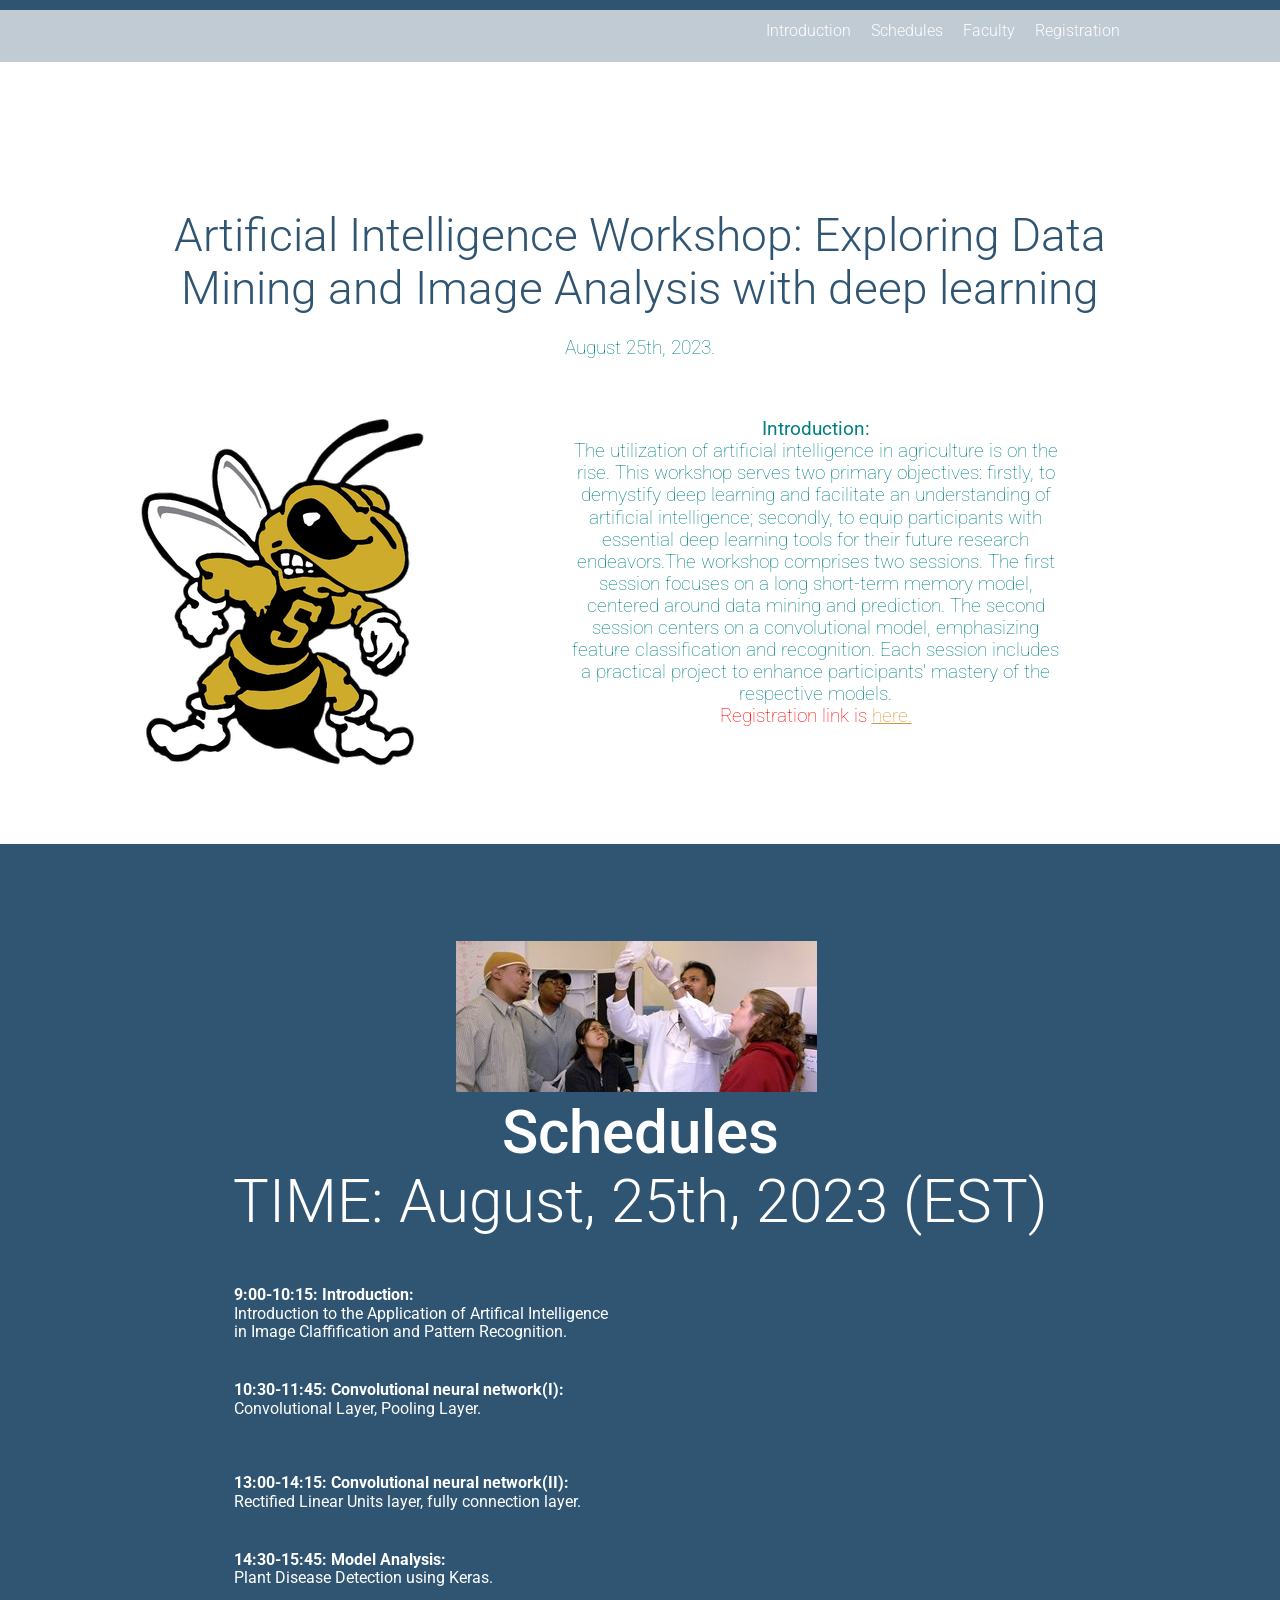
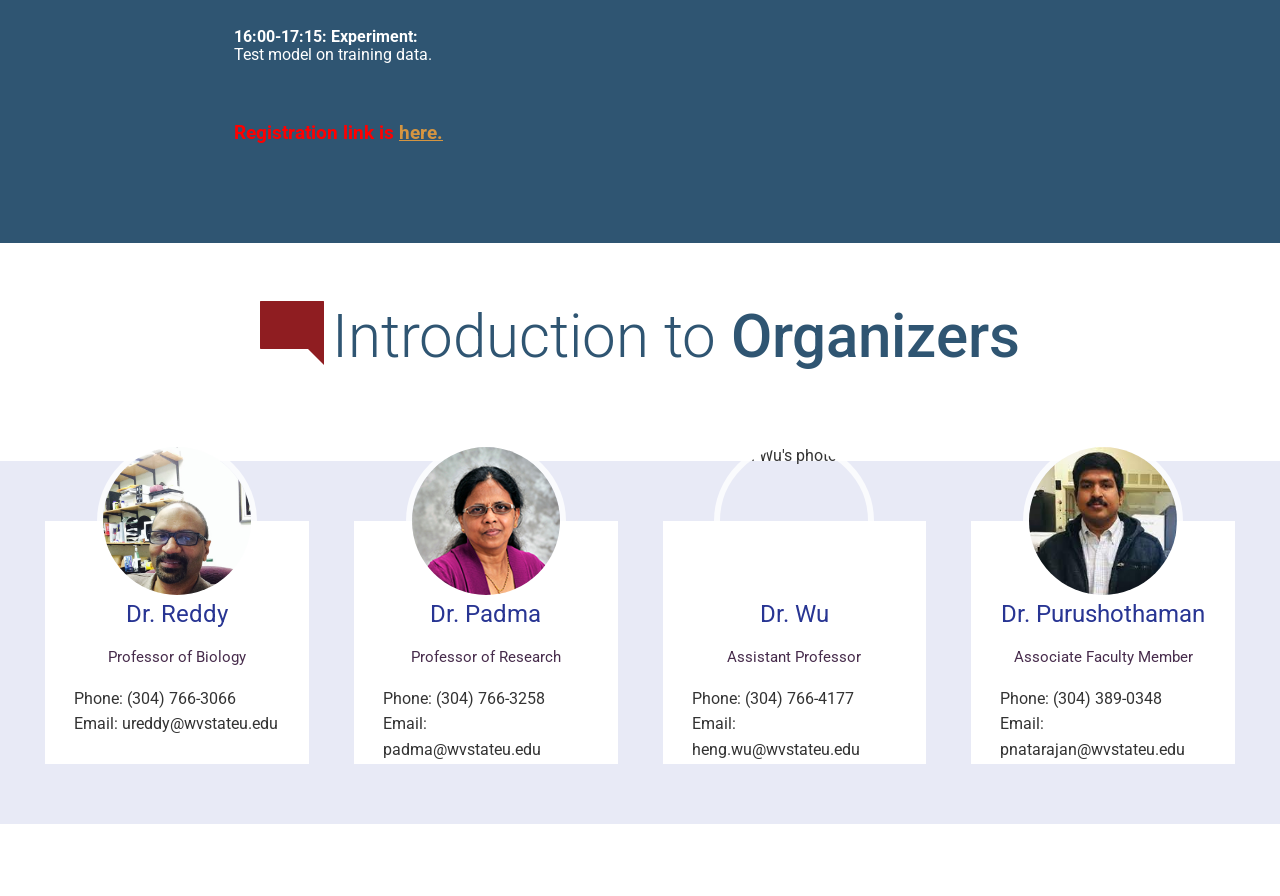
==== commit a8bcf83a: "update files" ====
--- a/docs/index.html
+++ b/docs/index.html
@@ -1,2 +1,2 @@
-<!doctype html><html class="htmlALL"><head id="top-"><meta name="viewport" content="width=device-width,initial-scale=1"/><link href="https://fonts.googleapis.com/css?family=Roboto:400,100,300,500,700" rel="stylesheet"><title>Artificial Intelligence Workshop, WVSU</title><meta name="keywords" content="AI workshop, WVSU"><meta name="description" content="The perfect pastiche of frontend and backend is my dream and ambition."><script defer="defer" src="698.e635b032599992b098b9.js"></script><script defer="defer" src="main.b890182ba5e8574a399d.js"></script><link href="styles.b890182ba5e8574a399d.css" rel="stylesheet"></head><body><header class="site-header"><div class="wrapper"><div class="site-header__menu-content"><nav class="primary-nav primary-nav--pull-right"><ul><li><a href="#introduction" id="our-introduction-link">Introduction</a></li><li><a href="#schedules" id="schedules-link">Schedules</a></li><li><a href="#faculty" id="faculty-link">Faculty</a></li><li><a href="https://docs.google.com/forms/d/e/1FAIpQLSdpMcACb61RFlbQGZtTSxBC8a3qTOOArPV1Luyda_WLw-BDxw/viewform" id="registration">Registration</a></li></ul></nav></div></div></header><div class="large-hero"><div class="large-hero__text-content"><div class="wrapper"><h1 class="large-hero__title">AI workshop, WVSU</h1><h2 class="large-hero__subtitle"></h2><p class="large-hero__description"></p></div></div></div><div id="introduction" class="page-section" data-matching-link="#our-beginning-link"><div class="wrapper"><h2 class="headline headline--centered headlne--light headline--b-margin-small"><br/><br/><br/>Artificial Intelligence Workshop: Exploring Data Mining and Image Analysis with deep learning</h2><h3 class="headline headline--centered headline--orange headline--small headline--narrow headline--light headline--b-margin-large">August 25th, 2023.</h3><div class="wrapper wrapper--medium wrapper--b-margin"></div><div class="row row--gutters generic-content-container wrapper--b-margin picture--uppermost-2nd"><div class="row__medium-4 row__medium-4--larger row__b-margin-until-medium"><picture><img class="lazyload" data-srcset="
-            assets/images/WVSU.png" alt="WVSU's logo"></picture></div><div class="row__medium-8 row__medium-8--smaller"><div class="generic-content-container"><h2 class="headline headline--no-t-margin headline headline--centered headline--orange headline--small headline--narrow headline--light headline--b-margin-large"><strong>Introduction:</strong><br/>The utilization of artificial intelligence in agriculture is on the rise. This workshop serves two primary objectives: firstly, to demystify deep learning and facilitate an understanding of artificial intelligence; secondly, to equip participants with essential deep learning tools for their future research endeavors.The workshop comprises two sessions. The first session focuses on a long short-term memory model, centered around data mining and prediction. The second session centers on a convolutional model, emphasizing feature classification and recognition. Each session includes a practical project to enhance participants' mastery of the respective models. <strong><h3 class="headline headline--no-t-margin headline headline--centered headline--orange headline--small headline--narrow headline--light headline--b-margin-large" style="color:red">Registration link is <a href="https://forms.gle/99Uf5oLg4aYVweMR8">here.</a></h3></strong></h2></div></div></div></div></div><div id="schedules" class="page-section page-section--blue" data-matching-link="#projects-link"><div class="wrapper"><h2 class="section-title"><img class="section-title__icon" src="assets/images/biology.jpg"><br/><strong>Schedules</strong><br/>TIME: August, 25th, 2023 (EST)</h2><div class="row row--gutters-large generic-content-container"><div class="row__medium-6"><div class="feature-item"><strong>9:00-10:15: Introduction:</strong><br/>Introduction to the Application of Artifical Intelligence in Image Claffification and Pattern Recognition.</div><div class="feature-item"><strong>10:30-11:45: Convolutional neural network(I):</strong> Convolutional Layer, Pooling Layer.<br/></div></div></div><div class="row__medium-6"><div class="feature-item"><strong>13:00-14:15: Convolutional neural network(II):</strong><br/>Rectified Linear Units layer, fully connection layer.</div></div><div class="row__medium-6"><div class="feature-item"><strong>14:30-15:45: Model Analysis:</strong><br/>Plant Disease Detection using Keras.</div></div><div class="feature-item"><strong>16:00-17:15: Experiment:</strong><br/>Test model on training data.</div><div class="feature-item"><h3 style="color:red">Registration link is <a href="https://forms.gle/99Uf5oLg4aYVweMR8">here.</a></h3></div></div></div><div id="faculty"><h2 class="section-title section-title--blue"><img class="section-title__icon" src="assets/images/icons/comment.svg">Introduction to <strong>Organizers</strong></h2><div id="faculty" class="page-section page-section--testimonials page-section--no-b-padding-until-large" data-matching-link="#testimonials-link"><div><div class="features"><div class="features-inner"><div class="featured-item" style="background-color:white"><div class="row__large-3"><div class="testimonial"><div class="testimonial__photo"><img class="lazyload" sizes="160px" data-srcset="assets/images/Reddy.JPG" alt="Dr. Reddy's photo"></div><h3 class="testimonial__title">Dr. Reddy</h3><h4 class="testimonial__subtitle testimonial__subtitle__aubergine">Professor of Biology</h4><p>Phone: (304) 766-3066<br/>Email: ureddy@wvstateu.edu</p></div></div></div><div class="featured-item" style="background-color:white"><div class="row__large-3"><div class="testimonial"><div class="testimonial__photo"><img class="lazyload" sizes="160px" data-srcset="assets/images/Padma.jpg" alt="Dr. Padma's photo"></div><h3 class="testimonial__title">Dr. Padma</h3><h4 class="testimonial__subtitle testimonial__subtitle__aubergine">Professor of Research</h4><p>Phone: (304) 766-3258<br/>Email: padma@wvstateu.edu</p></div></div></div><div class="featured-item" style="background-color:white"><div class="row__large-3"><div class="testimonial"><div class="testimonial__photo"><img class="lazyload" sizes="160px" data-srcset="assets/images/Heng_Wu.jpg" alt="Dr. Wu's photo"></div><h3 class="testimonial__title">Dr. Wu</h3><h4 class="testimonial__subtitle testimonial__subtitle__aubergine">Assistant Professor</h4><p>Phone: (304) 766-4177<br/>Email: heng.wu@wvstateu.edu</p></div></div></div><div class="featured-item" style="background-color:white"><div class="row__large-3"><div class="testimonial"><div class="testimonial__photo"><img class="lazyload" sizes="160px" data-srcset="assets/images/Puru.jpg" alt="Dr. Purushothaman's photo"></div><h3 class="testimonial__title">Dr. Purushothaman</h3><h4 class="testimonial__subtitle testimonial__subtitle__aubergine">Associate Faculty Member</h4><p>Phone: (304) 389-0348<br/>Email: pnatarajan@wvstateu.edu</p></div></div></div></div></div></div></div></div></body></html>+<!doctype html><html class="htmlALL"><head id="top-"><meta name="viewport" content="width=device-width,initial-scale=1"/><link href="https://fonts.googleapis.com/css?family=Roboto:400,100,300,500,700" rel="stylesheet"><title>Artificial Intelligence Workshop, WVSU</title><meta name="keywords" content="AI workshop, WVSU"><meta name="description" content="The perfect pastiche of frontend and backend is my dream and ambition."><script defer="defer" src="698.e635b032599992b098b9.js"></script><script defer="defer" src="main.584cb52b0f18539ea4f6.js"></script><link href="styles.584cb52b0f18539ea4f6.css" rel="stylesheet"></head><body><header class="site-header"><div class="wrapper"><div class="site-header__menu-content"><nav class="primary-nav primary-nav--pull-right"><ul><li><a href="#introduction" id="our-introduction-link">Introduction</a></li><li><a href="#schedules" id="schedules-link">Schedules</a></li><li><a href="#faculty" id="faculty-link">Faculty</a></li><li><a href="https://docs.google.com/forms/d/e/1FAIpQLSdpMcACb61RFlbQGZtTSxBC8a3qTOOArPV1Luyda_WLw-BDxw/viewform" id="registration">Registration</a></li></ul></nav></div></div></header><div class="large-hero"><div class="large-hero__text-content"><div class="wrapper"><h1 class="large-hero__title">AI workshop, WVSU</h1><h2 class="large-hero__subtitle"></h2><p class="large-hero__description"></p></div></div></div><div id="introduction" class="page-section" data-matching-link="#our-beginning-link"><div class="wrapper"><h2 class="headline headline--centered headlne--light headline--b-margin-small"><br/><br/><br/>Artificial Intelligence Workshop: Exploring Data Mining and Image Analysis with deep learning</h2><h3 class="headline headline--centered headline--orange headline--small headline--narrow headline--light headline--b-margin-large">August 25th, 2023.</h3><div class="wrapper wrapper--medium wrapper--b-margin"></div><div class="row row--gutters generic-content-container wrapper--b-margin picture--uppermost-2nd"><div class="row__medium-4 row__medium-4--larger row__b-margin-until-medium"><picture><img class="lazyload" data-srcset="
+            assets/images/WVSU.png" alt="WVSU's logo"></picture></div><div class="row__medium-8 row__medium-8--smaller"><div class="generic-content-container"><h2 class="headline headline--no-t-margin headline headline--centered headline--orange headline--small headline--narrow headline--light headline--b-margin-large"><strong>Introduction:</strong><br/>The utilization of artificial intelligence in agriculture is on the rise. This workshop serves two primary objectives: firstly, to demystify deep learning and facilitate an understanding of artificial intelligence; secondly, to equip participants with essential deep learning tools for their future research endeavors.The workshop comprises two sessions. The first session focuses on a long short-term memory model, centered around data mining and prediction. The second session centers on a convolutional model, emphasizing feature classification and recognition. Each session includes a practical project to enhance participants' mastery of the respective models. <strong><h3 class="headline headline--no-t-margin headline headline--centered headline--orange headline--small headline--narrow headline--light headline--b-margin-large" style="color:red">Registration link is <a href="https://forms.gle/99Uf5oLg4aYVweMR8">here.</a></h3></strong></h2></div></div></div></div></div><div id="schedules" class="page-section page-section--blue" data-matching-link="#projects-link"><div class="wrapper"><h2 class="section-title"><img class="section-title__icon" src="assets/images/biology.jpg"><br/><strong>Schedules</strong><br/>TIME: August, 25th, 2023 (EST)</h2><div class="row row--gutters-large generic-content-container"><div class="row__medium-6"><div class="feature-item"><strong>9:00-10:15: Introduction:</strong><br/>Introduction to the Application of Artifical Intelligence in Image Claffification and Pattern Recognition.</div><div class="feature-item"><strong>10:30-11:45: Convolutional neural network(I):</strong> Convolutional Layer, Pooling Layer.<br/></div></div></div><div class="row__medium-6"><div class="feature-item"><strong>13:00-14:15: Convolutional neural network(II):</strong><br/>Rectified Linear Units layer, fully connection layer.</div></div><div class="row__medium-6"><div class="feature-item"><strong>14:30-15:45: Model Analysis:</strong><br/>Plant Disease Detection using Keras.</div></div><div class="feature-item"><strong>16:00-17:15: Experiment:</strong><br/>Test model on training data.</div><div class="feature-item"><h3 style="color:red">Registration link is <a href="https://forms.gle/99Uf5oLg4aYVweMR8">here.</a></h3></div></div></div><div id="faculty"><h2 class="section-title section-title--blue"><img class="section-title__icon" src="assets/images/icons/comment.svg">Introduction to <strong>Organizers</strong></h2><div id="faculty" class="page-section page-section--testimonials page-section--no-b-padding-until-large" data-matching-link="#testimonials-link"><div><div class="features"><div class="features-inner"><div class="featured-item" style="background-color:white"><div class="row__large-3"><div class="testimonial"><div class="testimonial__photo"><img class="lazyload" sizes="160px" data-srcset="assets/images/Reddy.JPG" alt="Dr. Reddy's photo"></div><h3 class="testimonial__title">Dr. Reddy</h3><h4 class="testimonial__subtitle testimonial__subtitle__aubergine">Professor of Biology</h4><p>Phone: (304) 766-3066<br/>Email: ureddy@wvstateu.edu</p></div></div></div><div class="featured-item" style="background-color:white"><div class="row__large-3"><div class="testimonial"><div class="testimonial__photo"><img class="lazyload" sizes="160px" data-srcset="assets/images/Padma1.jpg" alt="Dr. Padma's photo"></div><h3 class="testimonial__title">Dr. Padma</h3><h4 class="testimonial__subtitle testimonial__subtitle__aubergine">Professor of Research</h4><p>Phone: (304) 766-3258<br/>Email: padma@wvstateu.edu</p></div></div></div><div class="featured-item" style="background-color:white"><div class="row__large-3"><div class="testimonial"><div class="testimonial__photo"><img class="lazyload" sizes="160px" data-srcset="assets/images/Heng_Wu.jpg" alt="Dr. Wu's photo"></div><h3 class="testimonial__title">Dr. Wu</h3><h4 class="testimonial__subtitle testimonial__subtitle__aubergine">Assistant Professor</h4><p>Phone: (304) 766-4177<br/>Email: heng.wu@wvstateu.edu</p></div></div></div><div class="featured-item" style="background-color:white"><div class="row__large-3"><div class="testimonial"><div class="testimonial__photo"><img class="lazyload" sizes="160px" data-srcset="assets/images/Puru.jpg" alt="Dr. Purushothaman's photo"></div><h3 class="testimonial__title">Dr. Purushothaman</h3><h4 class="testimonial__subtitle testimonial__subtitle__aubergine">Associate Faculty Member</h4><p>Phone: (304) 389-0348<br/>Email: pnatarajan@wvstateu.edu</p></div></div></div></div></div></div></div></div></body></html>
--- a/docs/styles.584cb52b0f18539ea4f6.css
+++ b/docs/styles.584cb52b0f18539ea4f6.css
@@ -0,0 +1 @@
+/*! normalize.css v8.0.1 | MIT License | github.com/necolas/normalize.css */html{line-height:1.15;-webkit-text-size-adjust:100%}body{margin:0}main{display:block}h1{font-size:2em;margin:.67em 0}hr{box-sizing:content-box;height:0;overflow:visible}pre{font-family:monospace,monospace;font-size:1em}a{background-color:transparent}abbr[title]{border-bottom:none;text-decoration:underline;-webkit-text-decoration:underline dotted;text-decoration:underline dotted}b,strong{font-weight:bolder}code,kbd,samp{font-family:monospace,monospace;font-size:1em}small{font-size:80%}sub,sup{font-size:75%;line-height:0;position:relative;vertical-align:baseline}sub{bottom:-.25em}sup{top:-.5em}img{border-style:none}button,input,optgroup,select,textarea{font-family:inherit;font-size:100%;line-height:1.15;margin:0}button,input{overflow:visible}button,select{text-transform:none}[type=button],[type=reset],[type=submit],button{-webkit-appearance:button}[type=button]::-moz-focus-inner,[type=reset]::-moz-focus-inner,[type=submit]::-moz-focus-inner,button::-moz-focus-inner{border-style:none;padding:0}[type=button]:-moz-focusring,[type=reset]:-moz-focusring,[type=submit]:-moz-focusring,button:-moz-focusring{outline:1px dotted ButtonText}fieldset{padding:.35em .75em .625em}legend{box-sizing:border-box;color:inherit;display:table;max-width:100%;padding:0;white-space:normal}progress{vertical-align:baseline}textarea{overflow:auto}[type=checkbox],[type=radio]{box-sizing:border-box;padding:0}[type=number]::-webkit-inner-spin-button,[type=number]::-webkit-outer-spin-button{height:auto}[type=search]{-webkit-appearance:textfield;outline-offset:-2px}[type=search]::-webkit-search-decoration{-webkit-appearance:none}::-webkit-file-upload-button{-webkit-appearance:button;font:inherit}details{display:block}summary{display:list-item}[hidden],template{display:none}html{scroll-behavior:smooth}body{font-family:Roboto,sans-serif;color:#333}img{max-width:100%;height:auto}*{box-sizing:border-box}a{color:#d59541}.features{background-color:#e8eaf6;padding:60px 45px}.features-inner{max-width:1200px;margin:0 auto;display:grid;grid-template-columns:repeat(auto-fit,minmax(200px,1fr));grid-column-gap:45px;grid-row-gap:100px;grid-row-start:var(-10)}.featured-item h3{color:#283593;font-size:1.5rem;font-weight:400;margin:0}.featured-item p{margin:0;line-height:1.6;color:#333}.higurashi{color:#8f1d21;text-decoration:none}.large-hero{border-bottom:10px solid #2f5572;position:relative}.large-hero__image{display:block;width:100%;z-index:20}.large-hero__text-content{padding-top:60px;position:absolute;top:50%;transform:translateY(-30%);left:0;width:100%;text-align:center;z-index:10}@media (min-width:800px){.large-hero__text-content{transform:translateY(-100%)}}.large-hero__title{font-weight:300;color:#fff;font-size:2.4rem;margin:0}@media (min-width:530px){.large-hero__title{font-size:2.875rem}}@media (min-width:800px){.large-hero__title{transform:translateY(100%)}}@media (min-width:1010px){.large-hero__title{transform:translateY(-15%)}}.large-hero__subtitle{font-weight:300;color:rgba(165,42,42,.7);font-size:1.5rem;margin:0}@media (min-width:530px){.large-hero__subtitle{transform:translateY(-5px)}}@media (min-width:800px){.large-hero__subtitle{transform:translateY(200%)}}@media (min-width:1010px){.large-hero__subtitle{font-size:4.8rem;transform:translateY(0);z-index:1999}}.large-hero__description{font-size:2.875 rem;transform:translateY(-1rem)}@media (min-width:530px){.large-hero__description{font-size:1.875rem;transform:translateY(-2.5rem)}}@media (min-width:800px){.large-hero__description{transform:translateY(100%)}}@media (min-width:1010px){.large-hero__description{transform:translateY(20%)}}.large-hero__description{font-weight:100;text-shadow:2px 2px 0 rgba(0,0,0,.1);max-width:30rem;padding:0;margin-left:auto;margin-right:auto;color:red}.reveal-item{opacity:0;transition:opacity 1.5s ease-out,transform 1.5s ease-out;transform:scale(1.15)}.reveal-item--is-visible{opacity:1;transform:scale(1)}.btn{background-color:#2f5572;color:#fff;text-decoration:none;padding:.75rem 1.2rem;display:inline-block}.btn__orange{background-color:#d59541}.btn__large{padding:1.1rem 1.9rem;transform:translateY(-2rem)}@media (min-width:530px){.btn__large{font-size:1.25rem}}@media (min-width:800px){.btn__large{transform:translateY(1rem)}}.js-btn--orange-submit{display:block;margin-top:.675rem}.js-btn--orange-submit,.wrapper{margin-left:auto;margin-right:auto}.wrapper{overflow:hidden;padding-left:18px;padding-right:18px;max-width:1036px;z-index:1999}.wrapper--medium{max-width:976px}.wrapper--narrow{max-width:470px}.wrapper--no-padding-until-medium{padding-left:0;padding-right:0}@media (min-width:800px){.wrapper--no-padding-until-medium{padding-left:18px;padding-right:18px}}.wrapper--no-padding-until-large{padding-left:0;padding-right:0}@media (min-width:1010px){.wrapper--no-padding-until-large{padding-left:18px;padding-right:18px}}.wrapper .wrapper{padding-left:0;padding-right:0}.wrapper --b-margin{padding-bottom:1rem}@media (min-width:530px){.page-section{padding:1.2rem 0}}@media (min-width:800px){.page-section{padding:4.5rem 0}}@media (min-width:1010px){.page-section{padding:2.5rem 0}}.page-section--no-b-padding-until-medium{padding-bottom:0}@media (min-width:800px){.page-section--no-b-padding-until-medium{padding-bottom:4.5rem}}.page-section--no-b-padding-until-large{padding-bottom:0}@media (min-width:1010px){.page-section--no-b-padding-until-large{padding-bottom:4.5rem}}.page-section--blue{background-color:#2f5572;color:#fff}.page-section--testimonials{background-color:#e0e6ef}@media (min-width:1010px){.page-section--testimonials{background:url(../../assets/images/shell-bg.jpg) top no-repeat;background-size:cover}}.headline{font-weight:300;color:#2f5572;font-size:1.9rem}@media (min-width:530px){.headline{font-size:2.875rem}}.headline--centered{text-align:center}@media (min-width:1010px){.headline--centered{margin-top:0}}.headline--orange{color:teal}.headline--small{font-size:1.2rem}.headline--narrow{max-width:500px;margin-left:auto;margin-right:auto}.headline--light{font-weight:100}.headline--b-margin-small{margin-bottom:.5em}.headline--b-margin-large{margin-bottom:1.6em}@media (min-width:1010px){.headline--b-margin-large{margin-top:1rem}}.headline--no-t-margin{margin-top:0}.row--t-padding{padding-top:80px}.row{margin-bottom:1rem}@media (min-width:800px){.row{display:grid;margin-top:1.75rem;grid-template-columns:repeat(12,1fr)}.row__b-margin-until-medium{margin-bottom:20px}.row--gutters,.row--gutters-large{-moz-column-gap:5.3%;column-gap:5.3%}.row--gutters-small{-moz-column-gap:3.6%;column-gap:3.6%}.row__large-1,.row__large-2,.row__large-3,.row__large-4,.row__large-5,.row__large-6,.row__large-7,.row__large-8,.row__large-9,.row__large-10,.row__large-11,.row__large-12{grid-column:span 12}.row__medium-4{grid-column:span 4}.row__medium-6{grid-column:span 6}.row__medium-8{grid-column:span 8}}@media (min-width:1010px){.row{display:grid;grid-template-columns:repeat(12,1fr)}.row__b-margin-until-large{margin-bottom:1 rem}.row__large-4{grid-column:span 4}.row__large-6{grid-column:span 6}.row__large-8{grid-column:span 8}}.row__b-margin-until-medium{margin-bottom:1rem}@media (min-width:800px){.row--equal-height-at-medium{display:flex}}.row--equal-height-at-medium>div{display:flex}@media (min-width:1010px){.row--equal-height-at-large,.row--equal-height-at-large>div{display:flex}}.clear-me{clear:both}.generic-content-container p{font-weight:300;line-height:1.65;margin:0 0 1.8rem}@media (min-width:530px){.generic-content-container p{font-size:1.125rem}}.generic-content-container p a{font-weight:700}.section-title{font-size:2.55rem;font-weight:300;text-align:center}@media (min-width:530px){.section-title{font-size:3.75rem}}.section-title strong{font-weight:500}.section-title--blue{color:#2f5572}.section-title--less-margin{margin-bottom:1.3rem;margin-top:0}.section-title__icon{display:block;margin-left:auto;margin-right:auto;margin-bottom:.6rem}@media (min-width:530px){.section-title__icon{position:relative;top:8px;margin-right:.5rem;margin-left:0;margin-bottom:0;display:inline-block}}.feature-item{position:relative;padding-left:0}@media (min-width:530px){.feature-item{padding-left:94px}}.feature-item{padding-bottom:2.5rem}.feature-item__icon{display:block;margin:0 auto}@media (min-width:530px){.feature-item__icon{position:absolute;left:0}}.feature-item__title{font-size:1.6rem;font-weight:300;margin-top:.7em;margin-bottom:.8rem;margin-left:0;text-align:center}@media (min-width:530px){.feature-item__title{text-align:left;margin-top:1em;font-size:1.875rem}}.testimonial{background-color:hsla(0,0%,100%,.8);padding:0 18px 1px;margin-bottom:98px}@media (min-width:1010px){.testimonial{margin-bottom:0;padding:0 1.8125rem 1px}}.testimonial--last{margin-bottom:-1rem}@media (min-width:1010px){.testimonial--last{margin-bottom:0}}.testimonial__photo{border-radius:50%;overflow:hidden;width:160px;height:160px;margin:0 auto -80px;position:relative;top:-80px;border:6px solid hsla(0,0%,100%,.8)}.testimonial__title{color:#2f5572;text-align:center;font-size:1.5rem;font-weight:500;margin:0}.testimonial__subtitle{color:#d59541;text-align:center;font-weight:400;font-size:.9375rem;margin-top:.25rem 0 1rem 0}.testimonial__subtitle__orange{color:#d59541}.testimonial__subtitle__aubergine{color:#472c4c}.testimonial__subtitle__teal{color:teal}.site-footer{background-color:#2f5572;color:#fff;padding:.5rem 0;text-align:center}.site-footer__text{display:block;margin-bottom:2rem;font-weight:200}@media (min-width:800px){.site-footer__text{display:inline;margin-bottom:0;margin-right:1.4rem}}.site-header{padding:10px 0;position:absolute;width:100%;z-index:2000;transition:background-color .3s ease-out}.site-header--is-expanded{background-color:rgba(47,85,114,.55)}@media (min-width:800px){.site-header--is-expanded{position:fixed;background-color:rgba(47,85,114,.55)}}@media (min-width:800px){.site-header{position:fixed;background-color:rgba(47,85,114,.3)}.site-header--dark{background-color:rgba(23,51,72,.85)}}@media (min-width:800px){.site-header__btn-container{order:2}}.site-header__logo{position:absolute;top:0;left:50%;transition:all .3s ease-out;transform:translateX(-50%) scale(.8);transform-origin:50% 0;background-color:rgba(130,221,94,.55);padding:25px 36px;border-radius:30%}@media (min-width:800px){.site-header__logo{left:auto;transform:translateX(0);padding:25px 36px}.site-header--dark .site-header__logo{transform:scale(.45) translateY(.55rem);background-color:teal}}@media (min-width:1010px){.site-header--dark .site-header__logo{transform:scale(.35) rotate(50deg) translateY(5rem)}}.site-header__logo__graphic{text-indent:-9999px}.site-header__menu-icon{width:20px;height:19px;position:absolute;top:10px;right:10px;z-index:10}.site-header__menu-icon:before{content:"";position:absolute;top:0;left:0;width:20px;height:3px;background-color:teal;transform-origin:0 0;transition:transform .3s ease-out}.site-header__menu-icon__middle{position:absolute;top:8px;left:0;width:20px;height:1.5px;background-color:teal;transition:all .3f ease-out;transform-origin:0 50%}@media (min-width:800px){.site-header__menu-icon__middle{display:none}}.site-header__menu-icon:after{content:"";position:absolute;bottom:0;left:0;width:20px;height:3px;background-color:teal;transform-origin:0 100%;transition:transform .3f ease-out}@media (min-width:800px){.site-header__menu-icon,.site-header__menu-icon:after{display:none}}.site-header__menu-icon--close-x:before{transform:rotate(45deg) scaleX(1.25);background-color:#8f1d21;height:4px}.site-header__menu-icon--close-x .site-header__menu-icon__middle{opacity:0;transform:scaleX(0)}.site-header__menu-icon--close-x:after{transform:rotate(-45deg) scaleX(1.25) translateY(1px);background-color:#8f1d21;height:4px}.site-header__menu-content{opacity:0;transform:scale(1.2);transition:all .3s ease-out;z-index:-10;position:relative;display:block;padding-top:90px;text-align:center}@media (min-width:800px){.site-header__menu-content{display:flex;justify-content:flex-end;opacity:1;z-index:1;padding-top:0;transform:scale(1)}}.site-header__menu-content--is-visible{opacity:1;z-index:1;transform:scale(1)}.primary-nav{padding-top:10px}@media (min-width:800px){.primary-nav{padding-top:0}}.primary-nav ul{margin:0;padding:0}.primary-nav li{list-style:none;display:inline-block;padding-right:7px}@media (min-width:800px){.primary-nav li{padding-right:20px}}.primary-nav li:last-child{padding-right:0}@media (min-width:800px){.primary-nav li:last-child{padding-right:20px}}.primary-nav a{color:#fff;font-weight:300;text-decoration:none;display:block;padding:5px 8px;font-size:.8rem;background-color:rgba(47,85,114,.5)}@media (min-width:800px){.primary-nav a{font-size:1rem;padding:12px 0;background-color:transparent}.primary-nav a.is-current-link{color:#fabb69}}.modal{opacity:0;visibility:hidden;transform:scale(1.2);transition:all .3s ease-out;position:fixed;top:0;bottom:0;left:0;right:0;color:#472c4c;background-color:hsla(0,0%,100%,.94);z-index:50000;display:flex}.modal--is-visible{opacity:1;visibility:visible;transform:scale(1)}.modal__inner{flex:1;margin:auto}.modal__description{text-align:center;font-size:1.3rem;font-weight:300;color:teal}.modal__close{position:absolute;top:15px;right:15px;font-size:2rem;transform:scaleX(1.2);transform-origin:100% 0;cursor:pointer;color:teal;transition:.3s ease-in-out}.modal__close:hover{color:#8f1d21;transform:rotate(-3deg) scaleX(1.3)}.social-icons{text-align:center}.social-icons__icon{background-color:#d59541;display:inline-block;width:100px;height:72px;margin:0 5px 5px;position:relative}@media (min-width:530px){.social-icons__icon{width:72px;height:72px}}.social-icons__icon img{display:block;position:absolute;top:50%;left:50%;transform:translate(-50%,-50%)}.client-area{padding:13px;text-align:center}.client-area__form-inner{display:grid;grid-row-gap:5px}@media (min-width:530px){.client-area__form-inner{grid-row-gap:10px}}@media (min-width:800px){.client-area__form-inner{grid-row-gap:15px}}@media (min-width:1010px){.client-area__form-inner{grid-column-gap:30px;grid-row-gap:10px;grid-template-columns:repeat(auto-fill,minmax(250px,1fr))}}@media (min-width:1010px){.client-area__input-full-wdith{transform:translateX(115%)}}.client-area__error{color:red}@media (min-width:1010px){.client-area__error{margin-bottom:0}}.client-area__content_area_h3{text-align:center;color:#472c4c;margin-top:.5rem;margin-bottom:.5rem}.client-area__content_area_p{text-align:center;color:teal;margin-top:.5rem;margin-bottom:.5rem}.body-no-scroll{overflow:hidden}@media (min-width:800px){.top{font-weight:400;display:block;position:fixed;bottom:0;right:0;background-color:rgba(0,128,128,.3);color:#000;padding:1rem;border-radius:50%;transition:.3s ease-out}.top:hover{text-shadow:1px 1px red;transform:rotate(-20deg) scale(1.15) translateY(-1rem);cursor:pointer}.top__hidden{width:0;height:0;margin:0;padding:0;border:none}}
